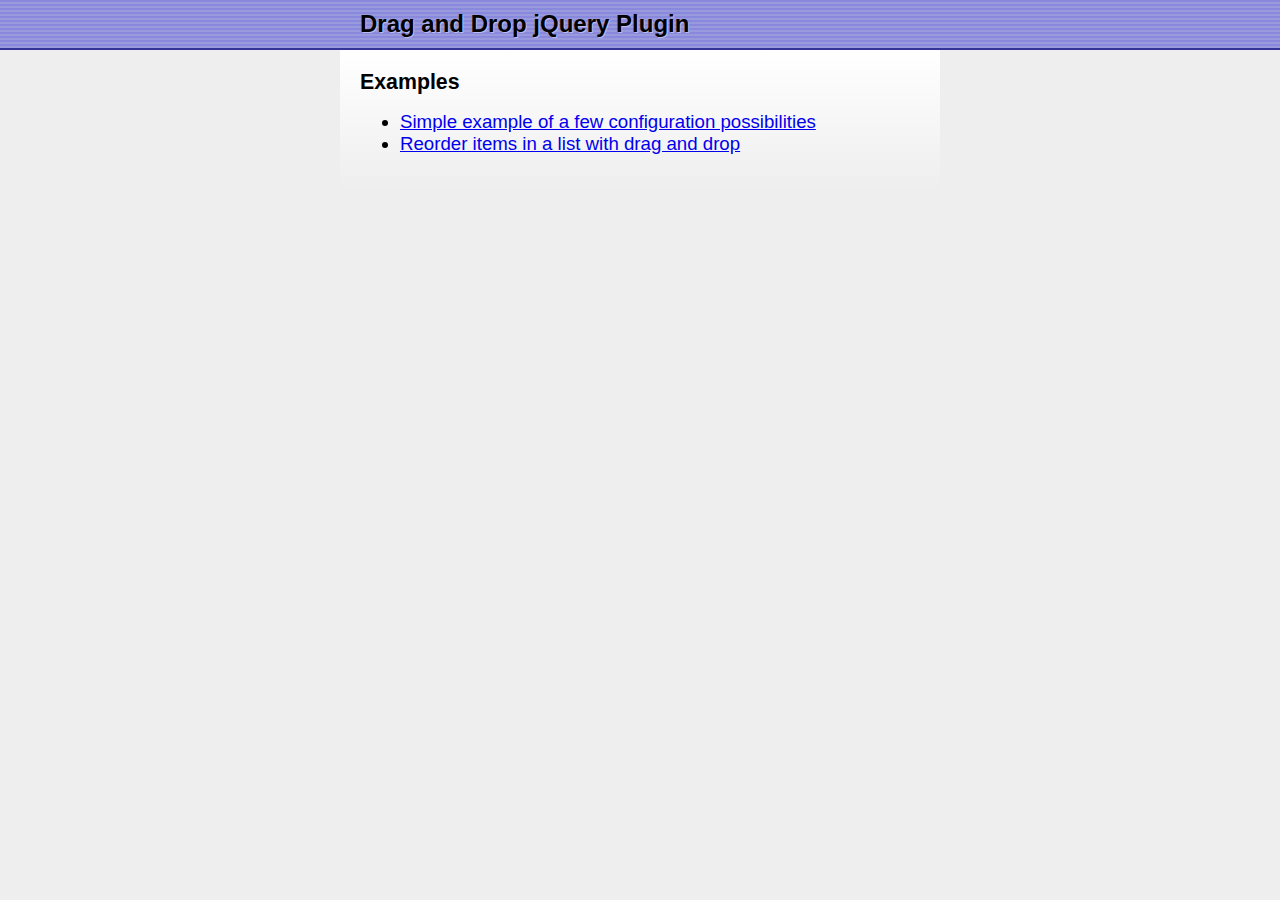
==== index.html @ fcaf4843 "init" ====
<!DOCTYPE html>
<html>
    <head>
        <meta name="viewport" content="width=600,user-scalable=yes" />
        <title>Drag and Drop jQuery Plugin</title>
        <link rel="stylesheet" type="text/css" href="example/style.css" />
        <script src="./js/jquery-2.1.3.min.js"></script>
    </head>
    <body>
        <div class="header">
            <h1>Drag and Drop jQuery Plugin</h1>
        </div>
        <div class="content">
            <h2>Examples</h2>
            <ul>
                <li><a href="example/simple.html">Simple example of a few configuration possibilities</a></li>
                <li><a href="example/reorder.html">Reorder items in a list with drag and drop</a></li>
            </ul>
        </div>
    </body>
</html>
---- example/style.css ----
body {
    margin: 0px;
    font-family: Calibri, "Lucida Grande", sans-serif;
    background-color: #eee;
}
div.header {
    background-color: #aaf;
    background-image: -moz-linear-gradient(top, #88d 0%, #88d 50%, #99d 50%, #99d 100%);
    background-image: -o-linear-gradient(top, #88d 0%, #88d 50%, #99d 50%, #99d 100%);
    background-image: -webkit-gradient(linear, left top, left bottom, color-stop(0, #88d), color-stop(0.5, #88d), color-stop(0.5, #99d), color-stop(1, #99d));
    background-size: 4px 4px;
    border-bottom: 2px solid #339;
}
h1 {
    margin: 0px auto;
    max-width: 570px;
    padding: 10px 10px 10px 20px;
    text-shadow: 1px 1px 0px #bbe;
    font-size: 18pt;
}
div.content {
    max-width: 560px;
    padding: 20px;
    margin: auto;
    background-image: -moz-linear-gradient(-90deg, #fff 0%, #eee 100%);
    background-image: -o-linear-gradient(-90deg, #fff 0%, #eee 100%);
    background-image: -webkit-gradient(linear, left top, left bottom, color-stop(0, #fff), color-stop(1, #eee));
}
h2 {
    margin: 0px 0px 15px 0px;
    font-size: 16pt;
}
li {
    font-size: 14pt;
}
p {
    margin: 0px 0px 20px 0px;
    font-size: 14pt;
}
.source {
    width: 360px;
    height: 60px;
    margin: auto;
}
.boxes div {
    float: left;
    width: 60px;
    height: 50px;
    background-color: #bbe;
    background-image: -moz-linear-gradient(-45deg, #eef, #88d);
    background-image: -o-linear-gradient(-45deg, #eef, #88d);
    background-image: -webkit-gradient(linear, left top, right bottom, color-stop(0, #eef), color-stop(1, #88d));
    font-size: 24pt;
    font-weight: bold;
    text-align: center;
    padding-top: 10px;
    -moz-user-select: none;
    -webkit-user-select: none;
}
.source div {
    cursor: pointer;
}
div.whileDragging {
    background-image: none;
    background-color: black;
    color: white;
}
div.not {
    background-image: none;
    background-color: #eef;
    cursor: inherit;
}
div.pendingDrop {
    opacity: 0.5;
}
.drop {
    width: 360px;
    height: 120px;
    overflow: auto;
    margin: auto;
    margin-top: 25px;
    margin-bottom: 25px;
    background-color: #888;
    border: solid 1px #333;
    box-shadow: 2px 2px 2px #666;
    -webkit-box-shadow: 2px 2px 2px #666;
    text-align: center;
    font-size: 24pt;
    font-weight: bold;
}
.highlight {
    background-color: #dd8;
}
ul#list {
    padding: 0px;
}
ul#list li {
    list-style-type: none;
    padding: 10px;
    background-color: #aaf;
    background-image: -moz-linear-gradient(-90deg, #eef, #88d);
    background-image: -o-linear-gradient(-90deg, #eef, #88d);
    background-image: -webkit-gradient(linear, left top, left bottom, color-stop(0, #eef), color-stop(1, #88d));
    border-bottom: 1px solid #88d;
    font-weight: bold;
    cursor: pointer;
}
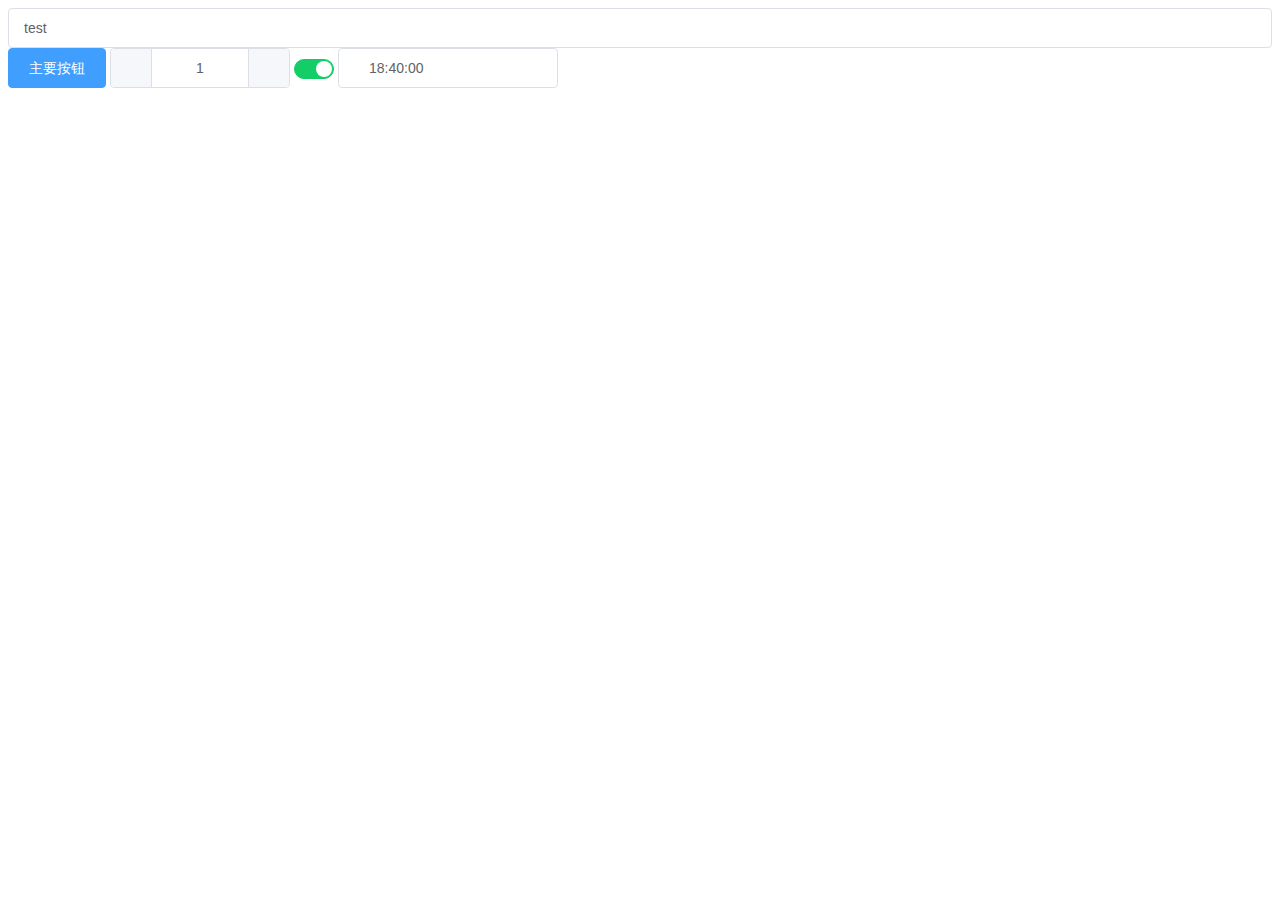
==== commit 745859e9: "init" ====
--- a/index.html
+++ b/index.html
@@ -1,22 +1,45 @@
 <!DOCTYPE html>
 <html>
-    <head>
-        <meta name="viewport" content="width=600,user-scalable=yes" />
-        <title>Drag and Drop jQuery Plugin</title>
-        <link rel="stylesheet" type="text/css" href="example/style.css" />
-        <script src="./js/jquery-2.1.3.min.js"></script>
-    </head>
-    <body>
-        <div class="header">
-            <h1>Drag and Drop jQuery Plugin</h1>
-        </div>
-        <div class="content">
-            <h2>Examples</h2>
-            <ul>
-                <li><a href="example/simple.html">Simple example of a few configuration possibilities</a></li>
-                <li><a href="example/reorder.html">Reorder items in a list with drag and drop</a></li>
-            </ul>
-        </div>
-    </body>
-</html>
+<head>
+    <meta charset="utf-8"/>
+    <meta http-equiv="X-UA-Compatible" content="IE=edge"/>
+    <title>element-ui</title>
+    <link href="element-ui.css" rel="stylesheet" type="text/css"/>
+</head>
+<body>
 
+
+<div id="app">
+    <el-input v-model="input" placeholder="请输入内容"></el-input>
+    <el-button type="primary" @click="alert(1)">主要按钮</el-button>
+    <el-input-number v-model="num1"  :min="1" :max="10" label="描述文字"></el-input-number>
+
+    <el-switch
+            v-model="value2"
+            active-color="#13ce66"
+            inactive-color="#ff4949">
+    </el-switch>
+
+    <el-time-picker v-model="value3" :picker-options="{
+      selectableRange: '18:30:00 - 20:30:00'
+    }"
+            placeholder="任意时间点">
+    </el-time-picker></div>
+
+
+<script src="./js/vue.min.js"></script>
+<script src="./js/element-ui.min.js"></script>
+
+<script type="text/javascript">
+    new Vue({
+        el: '#app',
+        data: function() {
+            return { input: "test",num1:1 ,value2:true,
+                value3: new Date(2016, 9, 10, 18, 40)
+            }
+        }
+    })
+</script>
+
+</body>
+</html>--- a/element-ui.css
+++ b/element-ui.css
@@ -0,0 +1 @@
+@charset "UTF-8";.el-input__suffix,.el-tree.is-dragging .el-tree-node__content *{pointer-events:none}.el-pagination--small .arrow.disabled,.el-table .hidden-columns,.el-table td.is-hidden>*,.el-table th.is-hidden>*,.el-table--hidden{visibility:hidden}.el-dropdown .el-dropdown-selfdefine:focus:active,.el-dropdown .el-dropdown-selfdefine:focus:not(.focusing),.el-message__closeBtn:focus,.el-message__content:focus,.el-popover:focus,.el-popover:focus:active,.el-popover__reference:focus:hover,.el-popover__reference:focus:not(.focusing),.el-rate:active,.el-rate:focus,.el-tooltip:focus:hover,.el-tooltip:focus:not(.focusing),.el-upload-list__item.is-success:active,.el-upload-list__item.is-success:not(.focusing):focus{outline-width:0}@font-face{font-family:element-icons;src:url(fonts/element-icons.woff) format("woff"),url(fonts/element-icons.ttf) format("truetype");font-weight:400;font-style:normal}[class*=" el-icon-"],[class^=el-icon-]{font-family:element-icons!important;speak:none;font-style:normal;font-weight:400;font-variant:normal;text-transform:none;line-height:1;vertical-align:baseline;display:inline-block;-webkit-font-smoothing:antialiased;-moz-osx-font-smoothing:grayscale}.el-icon-info:before{content:"\e61a"}.el-icon-error:before{content:"\e62c"}.el-icon-success:before{content:"\e62d"}.el-icon-warning:before{content:"\e62e"}.el-icon-question:before{content:"\e634"}.el-icon-back:before{content:"\e606"}.el-icon-arrow-left:before{content:"\e600"}.el-icon-arrow-down:before{content:"\e603"}.el-icon-arrow-right:before{content:"\e604"}.el-icon-arrow-up:before{content:"\e605"}.el-icon-caret-left:before{content:"\e60a"}.el-icon-caret-bottom:before{content:"\e60b"}.el-icon-caret-top:before{content:"\e60c"}.el-icon-caret-right:before{content:"\e60e"}.el-icon-d-arrow-left:before{content:"\e610"}.el-icon-d-arrow-right:before{content:"\e613"}.el-icon-minus:before{content:"\e621"}.el-icon-plus:before{content:"\e62b"}.el-icon-remove:before{content:"\e635"}.el-icon-circle-plus:before{content:"\e601"}.el-icon-remove-outline:before{content:"\e63c"}.el-icon-circle-plus-outline:before{content:"\e602"}.el-icon-close:before{content:"\e60f"}.el-icon-check:before{content:"\e611"}.el-icon-circle-close:before{content:"\e607"}.el-icon-circle-check:before{content:"\e639"}.el-icon-circle-close-outline:before{content:"\e609"}.el-icon-circle-check-outline:before{content:"\e63e"}.el-icon-zoom-out:before{content:"\e645"}.el-icon-zoom-in:before{content:"\e641"}.el-icon-d-caret:before{content:"\e615"}.el-icon-sort:before{content:"\e640"}.el-icon-sort-down:before{content:"\e630"}.el-icon-sort-up:before{content:"\e631"}.el-icon-tickets:before{content:"\e63f"}.el-icon-document:before{content:"\e614"}.el-icon-goods:before{content:"\e618"}.el-icon-sold-out:before{content:"\e63b"}.el-icon-news:before{content:"\e625"}.el-icon-message:before{content:"\e61b"}.el-icon-date:before{content:"\e608"}.el-icon-printer:before{content:"\e62f"}.el-icon-time:before{content:"\e642"}.el-icon-bell:before{content:"\e622"}.el-icon-mobile-phone:before{content:"\e624"}.el-icon-service:before{content:"\e63a"}.el-icon-view:before{content:"\e643"}.el-icon-menu:before{content:"\e620"}.el-icon-more:before{content:"\e646"}.el-icon-more-outline:before{content:"\e626"}.el-icon-star-on:before{content:"\e637"}.el-icon-star-off:before{content:"\e63d"}.el-icon-location:before{content:"\e61d"}.el-icon-location-outline:before{content:"\e61f"}.el-icon-phone:before{content:"\e627"}.el-icon-phone-outline:before{content:"\e628"}.el-icon-picture:before{content:"\e629"}.el-icon-picture-outline:before{content:"\e62a"}.el-icon-delete:before{content:"\e612"}.el-icon-search:before{content:"\e619"}.el-icon-edit:before{content:"\e61c"}.el-icon-edit-outline:before{content:"\e616"}.el-icon-rank:before{content:"\e632"}.el-icon-refresh:before{content:"\e633"}.el-icon-share:before{content:"\e636"}.el-icon-setting:before{content:"\e638"}.el-icon-upload:before{content:"\e60d"}.el-icon-upload2:before{content:"\e644"}.el-icon-download:before{content:"\e617"}.el-icon-loading:before{content:"\e61e"}.el-icon-loading{-webkit-animation:rotating 2s linear infinite;animation:rotating 2s linear infinite}.el-icon--right{margin-left:5px}.el-icon--left{margin-right:5px}@-webkit-keyframes rotating{0%{-webkit-transform:rotateZ(0);transform:rotateZ(0)}100%{-webkit-transform:rotateZ(360deg);transform:rotateZ(360deg)}}@keyframes rotating{0%{-webkit-transform:rotateZ(0);transform:rotateZ(0)}100%{-webkit-transform:rotateZ(360deg);transform:rotateZ(360deg)}}.el-pagination{white-space:nowrap;padding:2px 5px;color:#303133;font-weight:700}.el-pagination::after,.el-pagination::before{display:table;content:""}.el-pagination::after{clear:both}.el-pagination button,.el-pagination span:not([class*=suffix]){display:inline-block;font-size:13px;min-width:35.5px;height:28px;line-height:28px;vertical-align:top;-webkit-box-sizing:border-box;box-sizing:border-box}.el-pagination .el-input__inner{text-align:center;-moz-appearance:textfield;line-height:normal}.el-pagination .el-input__suffix{right:0;-webkit-transform:scale(.8);transform:scale(.8)}.el-pagination .el-select .el-input{width:100px;margin:0 5px}.el-pagination .el-select .el-input .el-input__inner{padding-right:25px;border-radius:3px}.el-pagination button{border:none;padding:0 6px;background:0 0}.el-pagination button:focus{outline:0}.el-pagination button:hover{color:#409EFF}.el-pagination button:disabled{color:#c0c4cc;background-color:#fff;cursor:not-allowed}.el-pagination .btn-next,.el-pagination .btn-prev{background:center center no-repeat #fff;background-size:16px;cursor:pointer;margin:0;color:#303133}.el-pagination .btn-next .el-icon,.el-pagination .btn-prev .el-icon{display:block;font-size:12px;font-weight:700}.el-pagination .btn-prev{padding-right:12px}.el-pagination .btn-next{padding-left:12px}.el-pagination .el-pager li.disabled{color:#c0c4cc;cursor:not-allowed}.el-pager li,.el-pager li.btn-quicknext:hover,.el-pager li.btn-quickprev:hover{cursor:pointer}.el-pagination--small .btn-next,.el-pagination--small .btn-prev,.el-pagination--small .el-pager li,.el-pagination--small .el-pager li.btn-quicknext,.el-pagination--small .el-pager li.btn-quickprev,.el-pagination--small .el-pager li:last-child{border-color:transparent;font-size:12px;line-height:22px;height:22px;min-width:22px}.el-pagination--small .more::before,.el-pagination--small li.more::before{line-height:24px}.el-pagination--small button,.el-pagination--small span:not([class*=suffix]){height:22px;line-height:22px}.el-pagination--small .el-pagination__editor,.el-pagination--small .el-pagination__editor.el-input .el-input__inner{height:22px}.el-pagination__sizes{margin:0 10px 0 0;font-weight:400;color:#606266}.el-pagination__sizes .el-input .el-input__inner{font-size:13px;padding-left:8px}.el-pagination__sizes .el-input .el-input__inner:hover{border-color:#409EFF}.el-pagination__total{margin-right:10px;font-weight:400;color:#606266}.el-pagination__jump{margin-left:24px;font-weight:400;color:#606266}.el-pagination__jump .el-input__inner{padding:0 3px}.el-pagination__rightwrapper{float:right}.el-pagination__editor{line-height:18px;padding:0 2px;height:28px;text-align:center;margin:0 2px;-webkit-box-sizing:border-box;box-sizing:border-box;border-radius:3px}.el-pager,.el-pagination.is-background .btn-next,.el-pagination.is-background .btn-prev{padding:0}.el-pagination__editor.el-input{width:50px}.el-pagination__editor.el-input .el-input__inner{height:28px}.el-pagination__editor .el-input__inner::-webkit-inner-spin-button,.el-pagination__editor .el-input__inner::-webkit-outer-spin-button{-webkit-appearance:none;margin:0}.el-pagination.is-background .btn-next,.el-pagination.is-background .btn-prev,.el-pagination.is-background .el-pager li{margin:0 5px;background-color:#f4f4f5;color:#606266;min-width:30px;border-radius:2px}.el-pagination.is-background .btn-next.disabled,.el-pagination.is-background .btn-next:disabled,.el-pagination.is-background .btn-prev.disabled,.el-pagination.is-background .btn-prev:disabled,.el-pagination.is-background .el-pager li.disabled{color:#c0c4cc}.el-pagination.is-background .el-pager li:not(.disabled):hover{color:#409EFF}.el-pagination.is-background .el-pager li:not(.disabled).active{background-color:#409EFF;color:#fff}.el-dialog,.el-pager li{background:#fff;-webkit-box-sizing:border-box}.el-pagination.is-background.el-pagination--small .btn-next,.el-pagination.is-background.el-pagination--small .btn-prev,.el-pagination.is-background.el-pagination--small .el-pager li{margin:0 3px;min-width:22px}.el-pager,.el-pager li{vertical-align:top;margin:0;display:inline-block}.el-pager{-webkit-user-select:none;-moz-user-select:none;-ms-user-select:none;user-select:none;list-style:none;font-size:0}.el-radio,.el-table th{-webkit-user-select:none}.el-date-table,.el-radio,.el-table th{-moz-user-select:none;-ms-user-select:none}.el-pager .more::before{line-height:30px}.el-pager li{padding:0 4px;font-size:13px;min-width:35.5px;height:28px;line-height:28px;box-sizing:border-box;text-align:center}.el-menu--collapse .el-menu .el-submenu,.el-menu--popup{min-width:200px}.el-pager li.btn-quicknext,.el-pager li.btn-quickprev{line-height:28px;color:#303133}.el-pager li.btn-quicknext.disabled,.el-pager li.btn-quickprev.disabled{color:#c0c4cc}.el-pager li.active+li{border-left:0}.el-pager li:hover{color:#409EFF}.el-pager li.active{color:#409EFF;cursor:default}@-webkit-keyframes v-modal-in{0%{opacity:0}}@-webkit-keyframes v-modal-out{100%{opacity:0}}.el-dialog{position:relative;margin:0 auto 50px;border-radius:2px;-webkit-box-shadow:0 1px 3px rgba(0,0,0,.3);box-shadow:0 1px 3px rgba(0,0,0,.3);box-sizing:border-box;width:50%}.el-dialog.is-fullscreen{width:100%;margin-top:0;margin-bottom:0;height:100%;overflow:auto}.el-dialog__wrapper{position:fixed;top:0;right:0;bottom:0;left:0;overflow:auto;margin:0}.el-dialog__header{padding:20px 20px 10px}.el-dialog__headerbtn{position:absolute;top:20px;right:20px;padding:0;background:0 0;border:none;outline:0;cursor:pointer;font-size:16px}.el-dialog__headerbtn .el-dialog__close{color:#909399}.el-dialog__headerbtn:focus .el-dialog__close,.el-dialog__headerbtn:hover .el-dialog__close{color:#409EFF}.el-dialog__title{line-height:24px;font-size:18px;color:#303133}.el-dialog__body{padding:30px 20px;color:#606266;font-size:14px}.el-dialog__footer{padding:10px 20px 20px;text-align:right;-webkit-box-sizing:border-box;box-sizing:border-box}.el-dialog--center{text-align:center}.el-dialog--center .el-dialog__body{text-align:initial;padding:25px 25px 30px}.el-dialog--center .el-dialog__footer{text-align:inherit}.dialog-fade-enter-active{-webkit-animation:dialog-fade-in .3s;animation:dialog-fade-in .3s}.dialog-fade-leave-active{-webkit-animation:dialog-fade-out .3s;animation:dialog-fade-out .3s}@-webkit-keyframes dialog-fade-in{0%{-webkit-transform:translate3d(0,-20px,0);transform:translate3d(0,-20px,0);opacity:0}100%{-webkit-transform:translate3d(0,0,0);transform:translate3d(0,0,0);opacity:1}}@keyframes dialog-fade-in{0%{-webkit-transform:translate3d(0,-20px,0);transform:translate3d(0,-20px,0);opacity:0}100%{-webkit-transform:translate3d(0,0,0);transform:translate3d(0,0,0);opacity:1}}@-webkit-keyframes dialog-fade-out{0%{-webkit-transform:translate3d(0,0,0);transform:translate3d(0,0,0);opacity:1}100%{-webkit-transform:translate3d(0,-20px,0);transform:translate3d(0,-20px,0);opacity:0}}@keyframes dialog-fade-out{0%{-webkit-transform:translate3d(0,0,0);transform:translate3d(0,0,0);opacity:1}100%{-webkit-transform:translate3d(0,-20px,0);transform:translate3d(0,-20px,0);opacity:0}}.el-autocomplete{position:relative;display:inline-block}.el-autocomplete-suggestion{margin:5px 0;-webkit-box-shadow:0 2px 12px 0 rgba(0,0,0,.1);box-shadow:0 2px 12px 0 rgba(0,0,0,.1);border-radius:4px;border:1px solid #e4e7ed;-webkit-box-sizing:border-box;box-sizing:border-box;background-color:#fff}.el-dropdown-menu,.el-menu--collapse .el-submenu .el-menu{z-index:10;-webkit-box-shadow:0 2px 12px 0 rgba(0,0,0,.1)}.el-autocomplete-suggestion__wrap{max-height:280px;padding:10px 0;-webkit-box-sizing:border-box;box-sizing:border-box}.el-autocomplete-suggestion__list{margin:0;padding:0}.el-autocomplete-suggestion li{padding:0 20px;margin:0;line-height:34px;cursor:pointer;color:#606266;font-size:14px;list-style:none;white-space:nowrap;overflow:hidden;text-overflow:ellipsis}.el-autocomplete-suggestion li.highlighted,.el-autocomplete-suggestion li:hover{background-color:#f5f7fa}.el-autocomplete-suggestion li.divider{margin-top:6px;border-top:1px solid #000}.el-autocomplete-suggestion li.divider:last-child{margin-bottom:-6px}.el-autocomplete-suggestion.is-loading li{text-align:center;height:100px;line-height:100px;font-size:20px;color:#999}.el-autocomplete-suggestion.is-loading li::after{display:inline-block;content:"";height:100%;vertical-align:middle}.el-autocomplete-suggestion.is-loading li:hover{background-color:#fff}.el-autocomplete-suggestion.is-loading .el-icon-loading{vertical-align:middle}.el-dropdown{display:inline-block;position:relative;color:#606266;font-size:14px}.el-dropdown .el-button-group{display:block}.el-dropdown .el-button-group .el-button{float:none}.el-dropdown .el-dropdown__caret-button{padding-left:5px;padding-right:5px;position:relative;border-left:none}.el-dropdown .el-dropdown__caret-button::before{content:'';position:absolute;display:block;width:1px;top:5px;bottom:5px;left:0;background:rgba(255,255,255,.5)}.el-dropdown .el-dropdown__caret-button:hover::before{top:0;bottom:0}.el-dropdown .el-dropdown__caret-button .el-dropdown__icon{padding-left:0}.el-dropdown__icon{font-size:12px;margin:0 3px}.el-dropdown-menu{position:absolute;top:0;left:0;padding:10px 0;margin:5px 0;background-color:#fff;border:1px solid #ebeef5;border-radius:4px;box-shadow:0 2px 12px 0 rgba(0,0,0,.1)}.el-dropdown-menu__item{list-style:none;line-height:36px;padding:0 20px;margin:0;font-size:14px;color:#606266;cursor:pointer;outline:0}.el-dropdown-menu__item:focus,.el-dropdown-menu__item:not(.is-disabled):hover{background-color:#ecf5ff;color:#66b1ff}.el-dropdown-menu__item--divided:before,.el-menu,.el-menu--horizontal>.el-menu-item:not(.is-disabled):focus,.el-menu--horizontal>.el-menu-item:not(.is-disabled):hover,.el-menu--horizontal>.el-submenu .el-submenu__title:hover{background-color:#fff}.el-dropdown-menu__item--divided{position:relative;margin-top:6px;border-top:1px solid #ebeef5}.el-dropdown-menu__item--divided:before{content:'';height:6px;display:block;margin:0 -20px}.el-menu::after,.el-menu::before,.el-radio__inner::after,.el-switch__core:after{content:""}.el-dropdown-menu__item.is-disabled{cursor:default;color:#bbb;pointer-events:none}.el-dropdown-menu--medium{padding:6px 0}.el-dropdown-menu--medium .el-dropdown-menu__item{line-height:30px;padding:0 17px;font-size:14px}.el-dropdown-menu--medium .el-dropdown-menu__item.el-dropdown-menu__item--divided{margin-top:6px}.el-dropdown-menu--medium .el-dropdown-menu__item.el-dropdown-menu__item--divided:before{height:6px;margin:0 -17px}.el-dropdown-menu--small{padding:6px 0}.el-dropdown-menu--small .el-dropdown-menu__item{line-height:27px;padding:0 15px;font-size:13px}.el-dropdown-menu--small .el-dropdown-menu__item.el-dropdown-menu__item--divided{margin-top:4px}.el-dropdown-menu--small .el-dropdown-menu__item.el-dropdown-menu__item--divided:before{height:4px;margin:0 -15px}.el-dropdown-menu--mini{padding:3px 0}.el-dropdown-menu--mini .el-dropdown-menu__item{line-height:24px;padding:0 10px;font-size:12px}.el-dropdown-menu--mini .el-dropdown-menu__item.el-dropdown-menu__item--divided{margin-top:3px}.el-dropdown-menu--mini .el-dropdown-menu__item.el-dropdown-menu__item--divided:before{height:3px;margin:0 -10px}.el-menu{border-right:solid 1px #e6e6e6;list-style:none;position:relative;margin:0;padding-left:0}.el-menu::after,.el-menu::before{display:table}.el-menu::after{clear:both}.el-menu.el-menu--horizontal{border-bottom:solid 1px #e6e6e6}.el-menu--horizontal{border-right:none}.el-menu--horizontal>.el-menu-item{float:left;height:60px;line-height:60px;margin:0;border-bottom:2px solid transparent;color:#909399}.el-menu--horizontal>.el-menu-item a,.el-menu--horizontal>.el-menu-item a:hover{color:inherit}.el-menu--horizontal>.el-submenu{float:left}.el-menu--horizontal>.el-submenu:focus,.el-menu--horizontal>.el-submenu:hover{outline:0}.el-menu--horizontal>.el-submenu:focus .el-submenu__title,.el-menu--horizontal>.el-submenu:hover .el-submenu__title{color:#303133}.el-menu--horizontal>.el-submenu.is-active .el-submenu__title{border-bottom:2px solid #409EFF;color:#303133}.el-menu--horizontal>.el-submenu .el-submenu__title{height:60px;line-height:60px;border-bottom:2px solid transparent;color:#909399}.el-menu--horizontal>.el-submenu .el-submenu__icon-arrow{position:static;vertical-align:middle;margin-left:8px;margin-top:-3px}.el-menu--horizontal .el-menu .el-menu-item,.el-menu--horizontal .el-menu .el-submenu__title{background-color:#fff;float:none;height:36px;line-height:36px;padding:0 10px;color:#909399}.el-menu--horizontal .el-menu .el-menu-item.is-active,.el-menu--horizontal .el-menu .el-submenu.is-active>.el-submenu__title{color:#303133}.el-menu--horizontal .el-menu-item:not(.is-disabled):focus,.el-menu--horizontal .el-menu-item:not(.is-disabled):hover{outline:0;color:#303133}.el-menu--horizontal>.el-menu-item.is-active{border-bottom:2px solid #409EFF;color:#303133}.el-menu--collapse{width:64px}.el-menu--collapse>.el-menu-item [class^=el-icon-],.el-menu--collapse>.el-submenu>.el-submenu__title [class^=el-icon-]{margin:0;vertical-align:middle;width:24px;text-align:center}.el-menu--collapse>.el-menu-item .el-submenu__icon-arrow,.el-menu--collapse>.el-submenu>.el-submenu__title .el-submenu__icon-arrow{display:none}.el-menu--collapse>.el-menu-item span,.el-menu--collapse>.el-submenu>.el-submenu__title span{height:0;width:0;overflow:hidden;visibility:hidden;display:inline-block}.el-menu--collapse>.el-menu-item.is-active i{color:inherit}.el-menu--collapse .el-submenu{position:relative}.el-menu--collapse .el-submenu .el-menu{position:absolute;margin-left:5px;top:0;left:100%;border:1px solid #e4e7ed;border-radius:2px;box-shadow:0 2px 12px 0 rgba(0,0,0,.1)}.el-menu-item,.el-submenu__title{height:56px;line-height:56px;position:relative;-webkit-box-sizing:border-box;white-space:nowrap;list-style:none}.el-menu--collapse .el-submenu.is-opened>.el-submenu__title .el-submenu__icon-arrow{-webkit-transform:none;transform:none}.el-menu--popup{z-index:100;border:none;padding:5px 0;border-radius:2px;-webkit-box-shadow:0 2px 12px 0 rgba(0,0,0,.1);box-shadow:0 2px 12px 0 rgba(0,0,0,.1)}.el-menu--popup-bottom-start{margin-top:5px}.el-menu--popup-right-start{margin-left:5px;margin-right:5px}.el-menu-item{font-size:14px;color:#303133;padding:0 20px;cursor:pointer;-webkit-transition:border-color .3s,background-color .3s,color .3s;transition:border-color .3s,background-color .3s,color .3s;box-sizing:border-box}.el-menu-item *{vertical-align:middle}.el-menu-item i{color:#909399}.el-menu-item:focus,.el-menu-item:hover{outline:0;background-color:#ecf5ff}.el-menu-item.is-disabled{opacity:.25;cursor:not-allowed;background:0 0!important}.el-menu-item [class^=el-icon-]{margin-right:5px;width:24px;text-align:center;font-size:18px;vertical-align:middle}.el-menu-item.is-active{color:#409EFF}.el-menu-item.is-active i{color:inherit}.el-submenu{list-style:none;margin:0;padding-left:0}.el-submenu__title{font-size:14px;color:#303133;padding:0 20px;cursor:pointer;-webkit-transition:border-color .3s,background-color .3s,color .3s;transition:border-color .3s,background-color .3s,color .3s;box-sizing:border-box}.el-submenu__title *{vertical-align:middle}.el-submenu__title i{color:#909399}.el-submenu__title:focus,.el-submenu__title:hover{outline:0;background-color:#ecf5ff}.el-submenu__title.is-disabled{opacity:.25;cursor:not-allowed;background:0 0!important}.el-submenu__title:hover{background-color:#ecf5ff}.el-submenu .el-menu{border:none}.el-submenu .el-menu-item{height:50px;line-height:50px;padding:0 45px;min-width:200px}.el-submenu__icon-arrow{position:absolute;top:50%;right:20px;margin-top:-7px;-webkit-transition:-webkit-transform .3s;transition:-webkit-transform .3s;transition:transform .3s;transition:transform .3s,-webkit-transform .3s;font-size:12px}.el-radio,.el-radio__inner,.el-radio__input{position:relative;display:inline-block}.el-submenu.is-active .el-submenu__title{border-bottom-color:#409EFF}.el-submenu.is-opened>.el-submenu__title .el-submenu__icon-arrow{-webkit-transform:rotateZ(180deg);transform:rotateZ(180deg)}.el-submenu.is-disabled .el-menu-item,.el-submenu.is-disabled .el-submenu__title{opacity:.25;cursor:not-allowed;background:0 0!important}.el-submenu [class^=el-icon-]{vertical-align:middle;margin-right:5px;width:24px;text-align:center;font-size:18px}.el-menu-item-group>ul{padding:0}.el-menu-item-group__title{padding:7px 0 7px 20px;line-height:normal;font-size:12px;color:#909399}.el-radio,.el-radio--medium.is-bordered .el-radio__label{font-size:14px}.horizontal-collapse-transition .el-submenu__title .el-submenu__icon-arrow{-webkit-transition:.2s;transition:.2s;opacity:0}.el-radio{color:#606266;font-weight:500;line-height:1;cursor:pointer;white-space:nowrap;outline:0;margin-right:30px}.el-radio.is-bordered{padding:12px 20px 0 10px;border-radius:4px;border:1px solid #dcdfe6;-webkit-box-sizing:border-box;box-sizing:border-box;height:40px}.el-radio.is-bordered.is-checked{border-color:#409EFF}.el-radio.is-bordered.is-disabled{cursor:not-allowed;border-color:#ebeef5}.el-radio__input.is-disabled .el-radio__inner,.el-radio__input.is-disabled.is-checked .el-radio__inner{background-color:#f5f7fa;border-color:#e4e7ed}.el-radio.is-bordered+.el-radio.is-bordered{margin-left:10px}.el-radio--medium.is-bordered{padding:10px 20px 0 10px;border-radius:4px;height:36px}.el-radio--mini.is-bordered .el-radio__label,.el-radio--small.is-bordered .el-radio__label{font-size:12px}.el-radio--medium.is-bordered .el-radio__inner{height:14px;width:14px}.el-radio--small.is-bordered{padding:8px 15px 0 10px;border-radius:3px;height:32px}.el-radio--small.is-bordered .el-radio__inner{height:12px;width:12px}.el-radio--mini.is-bordered{padding:6px 15px 0 10px;border-radius:3px;height:28px}.el-radio--mini.is-bordered .el-radio__inner{height:12px;width:12px}.el-radio:last-child{margin-right:0}.el-radio__input{white-space:nowrap;cursor:pointer;outline:0;line-height:1;vertical-align:middle}.el-radio__input.is-disabled .el-radio__inner{cursor:not-allowed}.el-radio__input.is-disabled .el-radio__inner::after{cursor:not-allowed;background-color:#f5f7fa}.el-radio__input.is-disabled .el-radio__inner+.el-radio__label{cursor:not-allowed}.el-radio__input.is-disabled.is-checked .el-radio__inner::after{background-color:#c0c4cc}.el-radio__input.is-disabled+span.el-radio__label{color:#c0c4cc;cursor:not-allowed}.el-radio__input.is-checked .el-radio__inner{border-color:#409EFF;background:#409EFF}.el-radio__input.is-checked .el-radio__inner::after{-webkit-transform:translate(-50%,-50%) scale(1);transform:translate(-50%,-50%) scale(1)}.el-radio__input.is-checked+.el-radio__label{color:#409EFF}.el-radio__input.is-focus .el-radio__inner{border-color:#409EFF}.el-radio__inner{border:1px solid #dcdfe6;border-radius:100%;width:14px;height:14px;background-color:#fff;cursor:pointer;-webkit-box-sizing:border-box;box-sizing:border-box}.el-radio-button__inner,.el-switch__core{-webkit-box-sizing:border-box;vertical-align:middle}.el-radio__inner:hover{border-color:#409EFF}.el-radio__inner::after{width:4px;height:4px;border-radius:100%;background-color:#fff;position:absolute;left:50%;top:50%;-webkit-transform:translate(-50%,-50%) scale(0);transform:translate(-50%,-50%) scale(0);-webkit-transition:-webkit-transform .15s ease-in;transition:-webkit-transform .15s ease-in;transition:transform .15s ease-in;transition:transform .15s ease-in,-webkit-transform .15s ease-in}.el-radio__original{opacity:0;outline:0;position:absolute;z-index:-1;top:0;left:0;right:0;bottom:0;margin:0}.el-radio-button,.el-radio-button__inner{display:inline-block;position:relative;outline:0}.el-radio:focus:not(.is-focus):not(:active):not(.is-disabled) .el-radio__inner{-webkit-box-shadow:0 0 2px 2px #409EFF;box-shadow:0 0 2px 2px #409EFF}.el-radio__label{font-size:14px;padding-left:10px}.el-radio-group{display:inline-block;line-height:1;vertical-align:middle;font-size:0}.el-radio-button__inner{line-height:1;white-space:nowrap;background:#fff;border:1px solid #dcdfe6;font-weight:500;border-left:0;color:#606266;-webkit-appearance:none;text-align:center;box-sizing:border-box;margin:0;cursor:pointer;-webkit-transition:all .3s cubic-bezier(.645,.045,.355,1);transition:all .3s cubic-bezier(.645,.045,.355,1);padding:12px 20px;font-size:14px;border-radius:0}.el-radio-button__inner.is-round{padding:12px 20px}.el-radio-button__inner:hover{color:#409EFF}.el-radio-button__inner [class*=el-icon-]{line-height:.9}.el-radio-button__inner [class*=el-icon-]+span{margin-left:5px}.el-radio-button:first-child .el-radio-button__inner{border-left:1px solid #dcdfe6;border-radius:4px 0 0 4px;-webkit-box-shadow:none!important;box-shadow:none!important}.el-radio-button__orig-radio{opacity:0;outline:0;position:absolute;z-index:-1}.el-radio-button__orig-radio:checked+.el-radio-button__inner{color:#fff;background-color:#409EFF;border-color:#409EFF;-webkit-box-shadow:-1px 0 0 0 #409EFF;box-shadow:-1px 0 0 0 #409EFF}.el-radio-button__orig-radio:disabled+.el-radio-button__inner{color:#c0c4cc;cursor:not-allowed;background-image:none;background-color:#fff;border-color:#ebeef5;-webkit-box-shadow:none;box-shadow:none}.el-radio-button__orig-radio:disabled:checked+.el-radio-button__inner{background-color:#f2f6fc}.el-radio-button:last-child .el-radio-button__inner{border-radius:0 4px 4px 0}.el-popover,.el-radio-button:first-child:last-child .el-radio-button__inner{border-radius:4px}.el-radio-button--medium .el-radio-button__inner{padding:10px 20px;font-size:14px;border-radius:0}.el-radio-button--medium .el-radio-button__inner.is-round{padding:10px 20px}.el-radio-button--small .el-radio-button__inner{padding:9px 15px;font-size:12px;border-radius:0}.el-radio-button--small .el-radio-button__inner.is-round{padding:9px 15px}.el-radio-button--mini .el-radio-button__inner{padding:7px 15px;font-size:12px;border-radius:0}.el-radio-button--mini .el-radio-button__inner.is-round{padding:7px 15px}.el-radio-button:focus:not(.is-focus):not(:active):not(.is-disabled){-webkit-box-shadow:0 0 2px 2px #409EFF;box-shadow:0 0 2px 2px #409EFF}.el-switch{display:-webkit-inline-box;display:-ms-inline-flexbox;display:inline-flex;-webkit-box-align:center;-ms-flex-align:center;align-items:center;position:relative;font-size:14px;line-height:20px;height:20px;vertical-align:middle}.el-switch__core,.el-switch__label{display:inline-block;cursor:pointer}.el-switch.is-disabled .el-switch__core,.el-switch.is-disabled .el-switch__label{cursor:not-allowed}.el-switch__label{-webkit-transition:.2s;transition:.2s;height:20px;font-size:14px;font-weight:500;vertical-align:middle;color:#303133}.el-switch__label.is-active{color:#409EFF}.el-switch__label--left{margin-right:10px}.el-switch__label--right{margin-left:10px}.el-switch__label *{line-height:1;font-size:14px;display:inline-block}.el-switch__input{position:absolute;width:0;height:0;opacity:0;margin:0}.el-switch__core{margin:0;position:relative;width:40px;height:20px;border:1px solid #dcdfe6;outline:0;border-radius:10px;box-sizing:border-box;background:#dcdfe6;-webkit-transition:border-color .3s,background-color .3s;transition:border-color .3s,background-color .3s}.el-switch__core:after{position:absolute;top:1px;left:1px;border-radius:100%;-webkit-transition:all .3s;transition:all .3s;width:16px;height:16px;background-color:#fff}.el-switch.is-checked .el-switch__core{border-color:#409EFF;background-color:#409EFF}.el-switch.is-checked .el-switch__core::after{left:100%;margin-left:-17px}.el-switch.is-disabled{opacity:.6}.el-switch--wide .el-switch__label.el-switch__label--left span{left:10px}.el-switch--wide .el-switch__label.el-switch__label--right span{right:10px}.el-switch .label-fade-enter,.el-switch .label-fade-leave-active{opacity:0}.el-select-dropdown{position:absolute;z-index:1001;border:1px solid #e4e7ed;border-radius:4px;background-color:#fff;-webkit-box-shadow:0 2px 12px 0 rgba(0,0,0,.1);box-shadow:0 2px 12px 0 rgba(0,0,0,.1);-webkit-box-sizing:border-box;box-sizing:border-box;margin:5px 0}.el-select-dropdown.is-multiple .el-select-dropdown__item.selected{color:#409EFF;background-color:#fff}.el-select-dropdown.is-multiple .el-select-dropdown__item.selected.hover{background-color:#f5f7fa}.el-select-dropdown.is-multiple .el-select-dropdown__item.selected::after{position:absolute;right:20px;font-family:element-icons;content:"\E611";font-size:12px;font-weight:700;-webkit-font-smoothing:antialiased;-moz-osx-font-smoothing:grayscale}.el-select-dropdown .el-scrollbar.is-empty .el-select-dropdown__list{padding:0}.el-select-dropdown__empty{padding:10px 0;margin:0;text-align:center;color:#999;font-size:14px}.el-select-dropdown__wrap{max-height:274px}.el-select-dropdown__list{list-style:none;padding:6px 0;margin:0;-webkit-box-sizing:border-box;box-sizing:border-box}.el-select-dropdown__item{font-size:14px;padding:0 20px;position:relative;white-space:nowrap;overflow:hidden;text-overflow:ellipsis;color:#606266;height:34px;line-height:34px;-webkit-box-sizing:border-box;box-sizing:border-box;cursor:pointer}.el-select-dropdown__item.is-disabled{color:#c0c4cc;cursor:not-allowed}.el-select-dropdown__item.is-disabled:hover{background-color:#fff}.el-select-dropdown__item.hover,.el-select-dropdown__item:hover{background-color:#f5f7fa}.el-select-dropdown__item.selected{color:#409EFF;font-weight:700}.el-select-group{margin:0;padding:0}.el-select-group__wrap{position:relative;list-style:none;margin:0;padding:0}.el-select-group__wrap:not(:last-of-type){padding-bottom:24px}.el-select-group__wrap:not(:last-of-type)::after{content:'';position:absolute;display:block;left:20px;right:20px;bottom:12px;height:1px;background:#e4e7ed}.el-select-group__title{padding-left:20px;font-size:12px;color:#909399;line-height:30px}.el-select-group .el-select-dropdown__item{padding-left:20px}.el-select{display:inline-block;position:relative}.el-select .el-select__tags>span{display:contents}.el-select:hover .el-input__inner{border-color:#c0c4cc}.el-select .el-input__inner{cursor:pointer;padding-right:35px}.el-select .el-input__inner:focus{border-color:#409EFF}.el-select .el-input .el-select__caret{color:#c0c4cc;font-size:14px;-webkit-transition:-webkit-transform .3s;transition:-webkit-transform .3s;transition:transform .3s;transition:transform .3s,-webkit-transform .3s;-webkit-transform:rotateZ(180deg);transform:rotateZ(180deg);cursor:pointer}.el-select .el-input .el-select__caret.is-reverse{-webkit-transform:rotateZ(0);transform:rotateZ(0)}.el-select .el-input .el-select__caret.is-show-close{font-size:14px;text-align:center;-webkit-transform:rotateZ(180deg);transform:rotateZ(180deg);border-radius:100%;color:#c0c4cc;-webkit-transition:color .2s cubic-bezier(.645,.045,.355,1);transition:color .2s cubic-bezier(.645,.045,.355,1)}.el-select .el-input .el-select__caret.is-show-close:hover{color:#909399}.el-select .el-input.is-disabled .el-input__inner{cursor:not-allowed}.el-select .el-input.is-disabled .el-input__inner:hover{border-color:#e4e7ed}.el-select .el-input.is-focus .el-input__inner{border-color:#409EFF}.el-select>.el-input{display:block}.el-select__input{border:none;outline:0;padding:0;margin-left:15px;color:#666;font-size:14px;-webkit-appearance:none;-moz-appearance:none;appearance:none;height:28px;background-color:transparent}.el-select__input.is-mini{height:14px}.el-select__close{cursor:pointer;position:absolute;top:8px;z-index:1000;right:25px;color:#c0c4cc;line-height:18px;font-size:14px}.el-select__close:hover{color:#909399}.el-select__tags{position:absolute;line-height:normal;white-space:normal;z-index:1;top:50%;-webkit-transform:translateY(-50%);transform:translateY(-50%);display:-webkit-box;display:-ms-flexbox;display:flex;-webkit-box-align:center;-ms-flex-align:center;align-items:center;-ms-flex-wrap:wrap;flex-wrap:wrap}.el-select .el-tag__close{margin-top:-2px}.el-select .el-tag{-webkit-box-sizing:border-box;box-sizing:border-box;border-color:transparent;margin:2px 0 2px 6px;background-color:#f0f2f5}.el-select .el-tag__close.el-icon-close{background-color:#c0c4cc;right:-7px;top:0;color:#fff}.el-select .el-tag__close.el-icon-close:hover{background-color:#909399}.el-table,.el-table__expanded-cell{background-color:#fff}.el-select .el-tag__close.el-icon-close::before{display:block;-webkit-transform:translate(0,.5px);transform:translate(0,.5px)}.el-table{position:relative;overflow:hidden;-webkit-box-sizing:border-box;box-sizing:border-box;-webkit-box-flex:1;-ms-flex:1;flex:1;width:100%;max-width:100%;font-size:14px;color:#606266}.el-table--mini,.el-table--small,.el-table__expand-icon{font-size:12px}.el-table__empty-block{min-height:60px;text-align:center;width:100%;height:100%;display:-webkit-box;display:-ms-flexbox;display:flex;-webkit-box-pack:center;-ms-flex-pack:center;justify-content:center;-webkit-box-align:center;-ms-flex-align:center;align-items:center}.el-table__empty-text{line-height:60px;width:50%;color:#909399}.el-table__expand-column .cell{padding:0;text-align:center}.el-table__expand-icon{position:relative;cursor:pointer;color:#666;-webkit-transition:-webkit-transform .2s ease-in-out;transition:-webkit-transform .2s ease-in-out;transition:transform .2s ease-in-out;transition:transform .2s ease-in-out,-webkit-transform .2s ease-in-out;height:20px}.el-table__expand-icon--expanded{-webkit-transform:rotate(90deg);transform:rotate(90deg)}.el-table__expand-icon>.el-icon{position:absolute;left:50%;top:50%;margin-left:-5px;margin-top:-5px}.el-table__expanded-cell[class*=cell]{padding:20px 50px}.el-table__expanded-cell:hover{background-color:transparent!important}.el-table--fit{border-right:0;border-bottom:0}.el-table--fit td.gutter,.el-table--fit th.gutter{border-right-width:1px}.el-table--scrollable-x .el-table__body-wrapper{overflow-x:auto}.el-table--scrollable-y .el-table__body-wrapper{overflow-y:auto}.el-table thead{color:#909399;font-weight:500}.el-table thead.is-group th{background:#f5f7fa}.el-table th,.el-table tr{background-color:#fff}.el-table td,.el-table th{padding:12px 0;min-width:0;-webkit-box-sizing:border-box;box-sizing:border-box;text-overflow:ellipsis;vertical-align:middle;position:relative;text-align:left}.el-table th div,.el-table th>.cell{-webkit-box-sizing:border-box;display:inline-block}.el-table td.is-center,.el-table th.is-center{text-align:center}.el-table td.is-right,.el-table th.is-right{text-align:right}.el-table td.gutter,.el-table th.gutter{width:15px;border-right-width:0;border-bottom-width:0;padding:0}.el-table--medium td,.el-table--medium th{padding:10px 0}.el-table--small td,.el-table--small th{padding:8px 0}.el-table--mini td,.el-table--mini th{padding:6px 0}.el-table .cell,.el-table th div{padding-right:10px;overflow:hidden;text-overflow:ellipsis}.el-table .cell,.el-table th div,.el-table--border td:first-child .cell,.el-table--border th:first-child .cell{padding-left:10px}.el-table tr input[type=checkbox]{margin:0}.el-table td,.el-table th.is-leaf{border-bottom:1px solid #ebeef5}.el-table th.is-sortable{cursor:pointer}.el-table th{white-space:nowrap;overflow:hidden;user-select:none}.el-table th div{line-height:40px;box-sizing:border-box;white-space:nowrap}.el-table th>.cell{position:relative;word-wrap:normal;text-overflow:ellipsis;vertical-align:middle;width:100%;box-sizing:border-box}.el-table th>.cell.highlight{color:#409EFF}.el-table th.required>div::before{display:inline-block;content:"";width:8px;height:8px;border-radius:50%;background:#ff4d51;margin-right:5px;vertical-align:middle}.el-table td div{-webkit-box-sizing:border-box;box-sizing:border-box}.el-table td.gutter{width:0}.el-table .cell{-webkit-box-sizing:border-box;box-sizing:border-box;white-space:normal;word-break:break-all;line-height:23px}.el-table .cell.el-tooltip{white-space:nowrap;min-width:50px}.el-table--border,.el-table--group{border:1px solid #ebeef5}.el-table--border::after,.el-table--group::after,.el-table::before{content:'';position:absolute;background-color:#ebeef5;z-index:1}.el-table--border::after,.el-table--group::after{top:0;right:0;width:1px;height:100%}.el-table::before{left:0;bottom:0;width:100%;height:1px}.el-table--border{border-right:none;border-bottom:none}.el-table--border.el-loading-parent--relative{border-color:transparent}.el-table--border td,.el-table--border th,.el-table__body-wrapper .el-table--border.is-scrolling-left~.el-table__fixed{border-right:1px solid #ebeef5}.el-table--border th.gutter:last-of-type{border-bottom:1px solid #ebeef5;border-bottom-width:1px}.el-table--border th,.el-table__fixed-right-patch{border-bottom:1px solid #ebeef5}.el-table__fixed,.el-table__fixed-right{position:absolute;top:0;left:0;overflow-x:hidden;overflow-y:hidden;-webkit-box-shadow:0 0 10px rgba(0,0,0,.12);box-shadow:0 0 10px rgba(0,0,0,.12)}.el-table__fixed-right::before,.el-table__fixed::before{content:'';position:absolute;left:0;bottom:0;width:100%;height:1px;background-color:#ebeef5;z-index:4}.el-table__fixed-right-patch{position:absolute;top:-1px;right:0;background-color:#fff}.el-table__fixed-right{top:0;left:auto;right:0}.el-table__fixed-right .el-table__fixed-body-wrapper,.el-table__fixed-right .el-table__fixed-footer-wrapper,.el-table__fixed-right .el-table__fixed-header-wrapper{left:auto;right:0}.el-table__fixed-header-wrapper{position:absolute;left:0;top:0;z-index:3}.el-table__fixed-footer-wrapper{position:absolute;left:0;bottom:0;z-index:3}.el-table__fixed-footer-wrapper tbody td{border-top:1px solid #ebeef5;background-color:#f5f7fa;color:#606266}.el-table__fixed-body-wrapper{position:absolute;left:0;top:37px;overflow:hidden;z-index:3}.el-table__body-wrapper,.el-table__footer-wrapper,.el-table__header-wrapper{width:100%}.el-table__footer-wrapper{margin-top:-1px}.el-table__footer-wrapper td{border-top:1px solid #ebeef5}.el-table__body,.el-table__footer,.el-table__header{table-layout:fixed;border-collapse:separate}.el-table__footer-wrapper,.el-table__header-wrapper{overflow:hidden}.el-table__footer-wrapper tbody td,.el-table__header-wrapper tbody td{background-color:#f5f7fa;color:#606266}.el-table__body-wrapper{overflow:hidden;position:relative}.el-table__body-wrapper.is-scrolling-left~.el-table__fixed,.el-table__body-wrapper.is-scrolling-none~.el-table__fixed,.el-table__body-wrapper.is-scrolling-none~.el-table__fixed-right,.el-table__body-wrapper.is-scrolling-right~.el-table__fixed-right{-webkit-box-shadow:none;box-shadow:none}.el-picker-panel,.el-table-filter{-webkit-box-shadow:0 2px 12px 0 rgba(0,0,0,.1)}.el-table__body-wrapper .el-table--border.is-scrolling-right~.el-table__fixed-right{border-left:1px solid #ebeef5}.el-table .caret-wrapper{display:-webkit-inline-box;display:-ms-inline-flexbox;display:inline-flex;-webkit-box-orient:vertical;-webkit-box-direction:normal;-ms-flex-direction:column;flex-direction:column;-webkit-box-align:center;-ms-flex-align:center;align-items:center;height:34px;width:24px;vertical-align:middle;cursor:pointer;overflow:initial;position:relative}.el-table .sort-caret{width:0;height:0;border:5px solid transparent;position:absolute;left:7px}.el-table .sort-caret.ascending{border-bottom-color:#c0c4cc;top:5px}.el-table .sort-caret.descending{border-top-color:#c0c4cc;bottom:7px}.el-table .ascending .sort-caret.ascending{border-bottom-color:#409EFF}.el-table .descending .sort-caret.descending{border-top-color:#409EFF}.el-table .hidden-columns{position:absolute;z-index:-1}.el-table--striped .el-table__body tr.el-table__row--striped td{background:#FAFAFA}.el-table--striped .el-table__body tr.el-table__row--striped.current-row td,.el-table__body tr.current-row>td,.el-table__body tr.hover-row.current-row>td,.el-table__body tr.hover-row.el-table__row--striped.current-row>td,.el-table__body tr.hover-row.el-table__row--striped>td,.el-table__body tr.hover-row>td{background-color:#ecf5ff}.el-table__column-resize-proxy{position:absolute;left:200px;top:0;bottom:0;width:0;border-left:1px solid #ebeef5;z-index:10}.el-table__column-filter-trigger{display:inline-block;line-height:34px;cursor:pointer}.el-table__column-filter-trigger i{color:#909399;font-size:12px;-webkit-transform:scale(.75);transform:scale(.75)}.el-table--enable-row-transition .el-table__body td{-webkit-transition:background-color .25s ease;transition:background-color .25s ease}.el-table--enable-row-hover .el-table__body tr:hover>td{background-color:#f5f7fa}.el-table--fluid-height .el-table__fixed,.el-table--fluid-height .el-table__fixed-right{bottom:0;overflow:hidden}.el-table-column--selection .cell{padding-left:14px;padding-right:14px}.el-table-filter{border:1px solid #ebeef5;border-radius:2px;background-color:#fff;box-shadow:0 2px 12px 0 rgba(0,0,0,.1);-webkit-box-sizing:border-box;box-sizing:border-box;margin:2px 0}.el-table-filter__list{padding:5px 0;margin:0;list-style:none;min-width:100px}.el-table-filter__list-item{line-height:36px;padding:0 10px;cursor:pointer;font-size:14px}.el-table-filter__list-item:hover{background-color:#ecf5ff;color:#66b1ff}.el-table-filter__list-item.is-active{background-color:#409EFF;color:#fff}.el-table-filter__content{min-width:100px}.el-table-filter__bottom{border-top:1px solid #ebeef5;padding:8px}.el-table-filter__bottom button{background:0 0;border:none;color:#606266;cursor:pointer;font-size:13px;padding:0 3px}.el-date-table td.in-range div,.el-date-table td.in-range div:hover,.el-date-table.is-week-mode .el-date-table__row.current div,.el-date-table.is-week-mode .el-date-table__row:hover div{background-color:#f2f6fc}.el-table-filter__bottom button:hover{color:#409EFF}.el-table-filter__bottom button:focus{outline:0}.el-table-filter__bottom button.is-disabled{color:#c0c4cc;cursor:not-allowed}.el-table-filter__wrap{max-height:280px}.el-table-filter__checkbox-group{padding:10px}.el-table-filter__checkbox-group label.el-checkbox{display:block;margin-right:5px;margin-bottom:8px;margin-left:5px}.el-table-filter__checkbox-group .el-checkbox:last-child{margin-bottom:0}.el-date-table{font-size:12px;-webkit-user-select:none;user-select:none}.el-slider__button-wrapper,.el-time-panel{-moz-user-select:none;-ms-user-select:none}.el-date-table.is-week-mode .el-date-table__row:hover td.available:hover{color:#606266}.el-date-table.is-week-mode .el-date-table__row:hover td:first-child div{margin-left:5px;border-top-left-radius:15px;border-bottom-left-radius:15px}.el-date-table.is-week-mode .el-date-table__row:hover td:last-child div{margin-right:5px;border-top-right-radius:15px;border-bottom-right-radius:15px}.el-date-table td{width:32px;height:30px;padding:4px 0;-webkit-box-sizing:border-box;box-sizing:border-box;text-align:center;cursor:pointer;position:relative}.el-date-table td div{height:30px;padding:3px 0;-webkit-box-sizing:border-box;box-sizing:border-box}.el-date-table td span{width:24px;height:24px;display:block;margin:0 auto;line-height:24px;position:absolute;left:50%;-webkit-transform:translateX(-50%);transform:translateX(-50%);border-radius:50%}.el-month-table td .cell,.el-year-table td .cell{width:48px;height:32px;display:block;line-height:32px}.el-date-table td.next-month,.el-date-table td.prev-month{color:#c0c4cc}.el-date-table td.today{position:relative}.el-date-table td.today span{color:#409EFF;font-weight:700}.el-date-table td.today.end-date span,.el-date-table td.today.start-date span{color:#fff}.el-date-table td.available:hover{color:#409EFF}.el-date-table td.current:not(.disabled) span{color:#fff;background-color:#409EFF}.el-date-table td.end-date div,.el-date-table td.start-date div{color:#fff}.el-date-table td.end-date span,.el-date-table td.start-date span{background-color:#409EFF}.el-date-table td.start-date div{margin-left:5px;border-top-left-radius:15px;border-bottom-left-radius:15px}.el-date-table td.end-date div{margin-right:5px;border-top-right-radius:15px;border-bottom-right-radius:15px}.el-date-table td.disabled div{background-color:#f5f7fa;opacity:1;cursor:not-allowed;color:#c0c4cc}.el-date-table td.selected div{margin-left:5px;margin-right:5px;background-color:#f2f6fc;border-radius:15px}.el-date-table td.selected div:hover{background-color:#f2f6fc}.el-date-table td.selected span{background-color:#409EFF;color:#fff;border-radius:15px}.el-date-table td.week{font-size:80%;color:#606266}.el-month-table,.el-year-table{font-size:12px;border-collapse:collapse}.el-date-table th{padding:5px;color:#606266;font-weight:400;border-bottom:solid 1px #ebeef5}.el-month-table{margin:-1px}.el-month-table td{text-align:center;padding:20px 3px;cursor:pointer}.el-month-table td.today .cell{color:#409EFF;font-weight:700}.el-month-table td.disabled .cell{background-color:#f5f7fa;cursor:not-allowed;color:#c0c4cc}.el-month-table td.disabled .cell:hover{color:#c0c4cc}.el-month-table td .cell{color:#606266;margin:0 auto}.el-month-table td .cell:hover,.el-month-table td.current:not(.disabled) .cell{color:#409EFF}.el-year-table{margin:-1px}.el-year-table .el-icon{color:#303133}.el-year-table td{text-align:center;padding:20px 3px;cursor:pointer}.el-year-table td.today .cell{color:#409EFF;font-weight:700}.el-year-table td.disabled .cell{background-color:#f5f7fa;cursor:not-allowed;color:#c0c4cc}.el-year-table td.disabled .cell:hover{color:#c0c4cc}.el-year-table td .cell{color:#606266;margin:0 auto}.el-year-table td .cell:hover,.el-year-table td.current:not(.disabled) .cell{color:#409EFF}.el-date-range-picker{width:646px}.el-date-range-picker.has-sidebar{width:756px}.el-date-range-picker table{table-layout:fixed;width:100%}.el-date-range-picker .el-picker-panel__body{min-width:513px}.el-date-range-picker .el-picker-panel__content{margin:0}.el-date-range-picker__header{position:relative;text-align:center;height:28px}.el-date-range-picker__header [class*=arrow-left]{float:left}.el-date-range-picker__header [class*=arrow-right]{float:right}.el-date-range-picker__header div{font-size:16px;font-weight:500;margin-right:50px}.el-date-range-picker__content{float:left;width:50%;-webkit-box-sizing:border-box;box-sizing:border-box;margin:0;padding:16px}.el-date-range-picker__content.is-left{border-right:1px solid #e4e4e4}.el-date-range-picker__content.is-right .el-date-range-picker__header div{margin-left:50px;margin-right:50px}.el-date-range-picker__editors-wrap{-webkit-box-sizing:border-box;box-sizing:border-box;display:table-cell}.el-date-range-picker__editors-wrap.is-right{text-align:right}.el-date-range-picker__time-header{position:relative;border-bottom:1px solid #e4e4e4;font-size:12px;padding:8px 5px 5px;display:table;width:100%;-webkit-box-sizing:border-box;box-sizing:border-box}.el-date-range-picker__time-header>.el-icon-arrow-right{font-size:20px;vertical-align:middle;display:table-cell;color:#303133}.el-date-range-picker__time-picker-wrap{position:relative;display:table-cell;padding:0 5px}.el-date-range-picker__time-picker-wrap .el-picker-panel{position:absolute;top:13px;right:0;z-index:1;background:#fff}.el-date-picker{width:322px}.el-date-picker.has-sidebar.has-time{width:434px}.el-date-picker.has-sidebar{width:438px}.el-date-picker.has-time .el-picker-panel__body-wrapper{position:relative}.el-date-picker .el-picker-panel__content{width:292px}.el-date-picker table{table-layout:fixed;width:100%}.el-date-picker__editor-wrap{position:relative;display:table-cell;padding:0 5px}.el-date-picker__time-header{position:relative;border-bottom:1px solid #e4e4e4;font-size:12px;padding:8px 5px 5px;display:table;width:100%;-webkit-box-sizing:border-box;box-sizing:border-box}.el-date-picker__header{margin:12px;text-align:center}.el-date-picker__header--bordered{margin-bottom:0;padding-bottom:12px;border-bottom:solid 1px #ebeef5}.el-date-picker__header--bordered+.el-picker-panel__content{margin-top:0}.el-date-picker__header-label{font-size:16px;font-weight:500;padding:0 5px;line-height:22px;text-align:center;cursor:pointer;color:#606266}.el-date-picker__header-label.active,.el-date-picker__header-label:hover{color:#409EFF}.el-date-picker__prev-btn{float:left}.el-date-picker__next-btn{float:right}.el-date-picker__time-wrap{padding:10px;text-align:center}.el-date-picker__time-label{float:left;cursor:pointer;line-height:30px;margin-left:10px}.time-select{margin:5px 0;min-width:0}.time-select .el-picker-panel__content{max-height:200px;margin:0}.time-select-item{padding:8px 10px;font-size:14px;line-height:20px}.time-select-item.selected:not(.disabled){color:#409EFF;font-weight:700}.time-select-item.disabled{color:#e4e7ed;cursor:not-allowed}.time-select-item:hover{background-color:#f5f7fa;font-weight:700;cursor:pointer}.el-date-editor{position:relative;display:inline-block;text-align:left}.el-date-editor.el-input,.el-date-editor.el-input__inner{width:220px}.el-date-editor--daterange.el-input,.el-date-editor--daterange.el-input__inner,.el-date-editor--timerange.el-input,.el-date-editor--timerange.el-input__inner{width:350px}.el-date-editor--datetimerange.el-input,.el-date-editor--datetimerange.el-input__inner{width:400px}.el-date-editor--dates .el-input__inner{text-overflow:ellipsis;white-space:nowrap}.el-date-editor .el-icon-circle-close{cursor:pointer}.el-date-editor .el-range__icon{font-size:14px;margin-left:-5px;color:#c0c4cc;float:left;line-height:32px}.el-date-editor .el-range-input,.el-date-editor .el-range-separator{height:100%;margin:0;text-align:center;display:inline-block;font-size:14px}.el-date-editor .el-range-input{-webkit-appearance:none;-moz-appearance:none;appearance:none;border:none;outline:0;padding:0;width:39%;color:#606266}.el-date-editor .el-range-input::-webkit-input-placeholder{color:#c0c4cc}.el-date-editor .el-range-input::-ms-input-placeholder{color:#c0c4cc}.el-date-editor .el-range-input::placeholder{color:#c0c4cc}.el-date-editor .el-range-separator{padding:0 5px;line-height:32px;width:5%;color:#303133}.el-date-editor .el-range__close-icon{font-size:14px;color:#c0c4cc;width:25px;display:inline-block;float:right;line-height:32px}.el-range-editor.el-input__inner{display:-webkit-inline-box;display:-ms-inline-flexbox;display:inline-flex;-webkit-box-align:center;-ms-flex-align:center;align-items:center;padding:3px 10px}.el-range-editor .el-range-input{line-height:1}.el-range-editor.is-active,.el-range-editor.is-active:hover{border-color:#409EFF}.el-range-editor--medium.el-input__inner{height:36px}.el-range-editor--medium .el-range-separator{line-height:28px;font-size:14px}.el-range-editor--medium .el-range-input{font-size:14px}.el-range-editor--medium .el-range__close-icon,.el-range-editor--medium .el-range__icon{line-height:28px}.el-range-editor--small.el-input__inner{height:32px}.el-range-editor--small .el-range-separator{line-height:24px;font-size:13px}.el-range-editor--small .el-range-input{font-size:13px}.el-range-editor--small .el-range__close-icon,.el-range-editor--small .el-range__icon{line-height:24px}.el-range-editor--mini.el-input__inner{height:28px}.el-range-editor--mini .el-range-separator{line-height:20px;font-size:12px}.el-range-editor--mini .el-range-input{font-size:12px}.el-range-editor--mini .el-range__close-icon,.el-range-editor--mini .el-range__icon{line-height:20px}.el-range-editor.is-disabled{background-color:#f5f7fa;border-color:#e4e7ed;color:#c0c4cc;cursor:not-allowed}.el-range-editor.is-disabled:focus,.el-range-editor.is-disabled:hover{border-color:#e4e7ed}.el-range-editor.is-disabled input{background-color:#f5f7fa;color:#c0c4cc;cursor:not-allowed}.el-range-editor.is-disabled input::-webkit-input-placeholder{color:#c0c4cc}.el-range-editor.is-disabled input::-ms-input-placeholder{color:#c0c4cc}.el-range-editor.is-disabled input::placeholder{color:#c0c4cc}.el-range-editor.is-disabled .el-range-separator{color:#c0c4cc}.el-picker-panel{color:#606266;border:1px solid #e4e7ed;box-shadow:0 2px 12px 0 rgba(0,0,0,.1);background:#fff;border-radius:4px;line-height:30px;margin:5px 0}.el-popover,.el-time-panel{-webkit-box-shadow:0 2px 12px 0 rgba(0,0,0,.1)}.el-picker-panel__body-wrapper::after,.el-picker-panel__body::after{content:"";display:table;clear:both}.el-picker-panel__content{position:relative;margin:15px}.el-picker-panel__footer{border-top:1px solid #e4e4e4;padding:4px;text-align:right;background-color:#fff;position:relative;font-size:0}.el-picker-panel__shortcut{display:block;width:100%;border:0;background-color:transparent;line-height:28px;font-size:14px;color:#606266;padding-left:12px;text-align:left;outline:0;cursor:pointer}.el-picker-panel__shortcut:hover{color:#409EFF}.el-picker-panel__shortcut.active{background-color:#e6f1fe;color:#409EFF}.el-picker-panel__btn{border:1px solid #dcdcdc;color:#333;line-height:24px;border-radius:2px;padding:0 20px;cursor:pointer;background-color:transparent;outline:0;font-size:12px}.el-picker-panel__btn[disabled]{color:#ccc;cursor:not-allowed}.el-picker-panel__icon-btn{font-size:12px;color:#303133;border:0;background:0 0;cursor:pointer;outline:0;margin-top:8px}.el-picker-panel__icon-btn:hover{color:#409EFF}.el-picker-panel__icon-btn.is-disabled{color:#bbb}.el-picker-panel__icon-btn.is-disabled:hover{cursor:not-allowed}.el-picker-panel__link-btn{vertical-align:middle}.el-picker-panel [slot=sidebar],.el-picker-panel__sidebar{position:absolute;top:0;bottom:0;width:110px;border-right:1px solid #e4e4e4;-webkit-box-sizing:border-box;box-sizing:border-box;padding-top:6px;background-color:#fff;overflow:auto}.el-picker-panel [slot=sidebar]+.el-picker-panel__body,.el-picker-panel__sidebar+.el-picker-panel__body{margin-left:110px}.el-time-spinner.has-seconds .el-time-spinner__wrapper{width:33.3%}.el-time-spinner__wrapper{max-height:190px;overflow:auto;display:inline-block;width:50%;vertical-align:top;position:relative}.el-time-spinner__wrapper .el-scrollbar__wrap:not(.el-scrollbar__wrap--hidden-default){padding-bottom:15px}.el-time-spinner__input.el-input .el-input__inner,.el-time-spinner__list{padding:0;text-align:center}.el-time-spinner__wrapper.is-arrow{-webkit-box-sizing:border-box;box-sizing:border-box;text-align:center;overflow:hidden}.el-time-spinner__wrapper.is-arrow .el-time-spinner__list{-webkit-transform:translateY(-32px);transform:translateY(-32px)}.el-time-spinner__wrapper.is-arrow .el-time-spinner__item:hover:not(.disabled):not(.active){background:#fff;cursor:default}.el-time-spinner__arrow{font-size:12px;color:#909399;position:absolute;left:0;width:100%;z-index:1;text-align:center;height:30px;line-height:30px;cursor:pointer}.el-time-spinner__arrow:hover{color:#409EFF}.el-time-spinner__arrow.el-icon-arrow-up{top:10px}.el-time-spinner__arrow.el-icon-arrow-down{bottom:10px}.el-time-spinner__input.el-input{width:70%}.el-time-spinner__list{margin:0;list-style:none}.el-time-spinner__list::after,.el-time-spinner__list::before{content:'';display:block;width:100%;height:80px}.el-time-spinner__item{height:32px;line-height:32px;font-size:12px;color:#606266}.el-time-spinner__item:hover:not(.disabled):not(.active){background:#f5f7fa;cursor:pointer}.el-time-spinner__item.active:not(.disabled){color:#303133;font-weight:700}.el-time-spinner__item.disabled{color:#c0c4cc;cursor:not-allowed}.el-time-panel{margin:5px 0;border:1px solid #e4e7ed;background-color:#fff;box-shadow:0 2px 12px 0 rgba(0,0,0,.1);border-radius:2px;position:absolute;width:180px;left:0;z-index:1000;-webkit-user-select:none;user-select:none;-webkit-box-sizing:content-box;box-sizing:content-box}.el-time-panel__content{font-size:0;position:relative;overflow:hidden}.el-time-panel__content::after,.el-time-panel__content::before{content:"";top:50%;position:absolute;margin-top:-15px;height:32px;z-index:-1;left:0;right:0;-webkit-box-sizing:border-box;box-sizing:border-box;padding-top:6px;text-align:left;border-top:1px solid #e4e7ed;border-bottom:1px solid #e4e7ed}.el-time-panel__content::after{left:50%;margin-left:12%;margin-right:12%}.el-time-panel__content::before{padding-left:50%;margin-right:12%;margin-left:12%}.el-time-panel__content.has-seconds::after{left:calc(100% / 3 * 2)}.el-time-panel__content.has-seconds::before{padding-left:calc(100% / 3)}.el-time-panel__footer{border-top:1px solid #e4e4e4;padding:4px;height:36px;line-height:25px;text-align:right;-webkit-box-sizing:border-box;box-sizing:border-box}.el-time-panel__btn{border:none;line-height:28px;padding:0 5px;margin:0 5px;cursor:pointer;background-color:transparent;outline:0;font-size:12px;color:#303133}.el-time-panel__btn.confirm{font-weight:800;color:#409EFF}.el-time-range-picker{width:354px;overflow:visible}.el-time-range-picker__content{position:relative;text-align:center;padding:10px}.el-time-range-picker__cell{-webkit-box-sizing:border-box;box-sizing:border-box;margin:0;padding:4px 7px 7px;width:50%;display:inline-block}.el-time-range-picker__header{margin-bottom:5px;text-align:center;font-size:14px}.el-time-range-picker__body{border-radius:2px;border:1px solid #e4e7ed}.el-popover{position:absolute;background:#fff;min-width:150px;border:1px solid #ebeef5;padding:12px;z-index:2000;color:#606266;line-height:1.4;text-align:justify;font-size:14px;box-shadow:0 2px 12px 0 rgba(0,0,0,.1)}.el-popover--plain{padding:18px 20px}.el-popover__title{color:#303133;font-size:16px;line-height:1;margin-bottom:12px}.v-modal-enter{-webkit-animation:v-modal-in .2s ease;animation:v-modal-in .2s ease}.v-modal-leave{-webkit-animation:v-modal-out .2s ease forwards;animation:v-modal-out .2s ease forwards}@keyframes v-modal-in{0%{opacity:0}}@keyframes v-modal-out{100%{opacity:0}}.v-modal{position:fixed;left:0;top:0;width:100%;height:100%;opacity:.5;background:#000}.el-popup-parent--hidden{overflow:hidden}.el-message-box{display:inline-block;width:420px;padding-bottom:10px;vertical-align:middle;background-color:#fff;border-radius:4px;border:1px solid #ebeef5;font-size:18px;-webkit-box-shadow:0 2px 12px 0 rgba(0,0,0,.1);box-shadow:0 2px 12px 0 rgba(0,0,0,.1);text-align:left;overflow:hidden;-webkit-backface-visibility:hidden;backface-visibility:hidden}.el-message-box__wrapper{position:fixed;top:0;bottom:0;left:0;right:0;text-align:center}.el-message-box__wrapper::after{content:"";display:inline-block;height:100%;width:0;vertical-align:middle}.el-message-box__header{position:relative;padding:15px 15px 10px}.el-message-box__title{padding-left:0;margin-bottom:0;font-size:18px;line-height:1;color:#303133}.el-message-box__headerbtn{position:absolute;top:15px;right:15px;padding:0;border:none;outline:0;background:0 0;font-size:16px;cursor:pointer}.el-form-item.is-error .el-input__inner,.el-form-item.is-error .el-input__inner:focus,.el-form-item.is-error .el-textarea__inner,.el-form-item.is-error .el-textarea__inner:focus,.el-message-box__input input.invalid,.el-message-box__input input.invalid:focus{border-color:#f56c6c}.el-message-box__headerbtn .el-message-box__close{color:#909399}.el-message-box__headerbtn:focus .el-message-box__close,.el-message-box__headerbtn:hover .el-message-box__close{color:#409EFF}.el-message-box__content{position:relative;padding:10px 15px;color:#606266;font-size:14px}.el-message-box__input{padding-top:15px}.el-message-box__status{position:absolute;top:50%;-webkit-transform:translateY(-50%);transform:translateY(-50%);font-size:24px!important}.el-message-box__status::before{padding-left:1px}.el-message-box__status+.el-message-box__message{padding-left:36px;padding-right:12px}.el-message-box__status.el-icon-success{color:#67c23a}.el-message-box__status.el-icon-info{color:#909399}.el-message-box__status.el-icon-warning{color:#e6a23c}.el-message-box__status.el-icon-error{color:#f56c6c}.el-message-box__message{margin:0}.el-message-box__message p{margin:0;line-height:24px}.el-message-box__errormsg{color:#f56c6c;font-size:12px;min-height:18px;margin-top:2px}.el-message-box__btns{padding:5px 15px 0;text-align:right}.el-message-box__btns button:nth-child(2){margin-left:10px}.el-message-box__btns-reverse{-webkit-box-orient:horizontal;-webkit-box-direction:reverse;-ms-flex-direction:row-reverse;flex-direction:row-reverse}.el-message-box--center{padding-bottom:30px}.el-message-box--center .el-message-box__header{padding-top:30px}.el-message-box--center .el-message-box__title{position:relative;display:-webkit-box;display:-ms-flexbox;display:flex;-webkit-box-align:center;-ms-flex-align:center;align-items:center;-webkit-box-pack:center;-ms-flex-pack:center;justify-content:center}.el-message-box--center .el-message-box__status{position:relative;top:auto;padding-right:5px;text-align:center;-webkit-transform:translateY(-1px);transform:translateY(-1px)}.el-message-box--center .el-message-box__message{margin-left:0}.el-message-box--center .el-message-box__btns,.el-message-box--center .el-message-box__content{text-align:center}.el-message-box--center .el-message-box__content{padding-left:27px;padding-right:27px}.msgbox-fade-enter-active{-webkit-animation:msgbox-fade-in .3s;animation:msgbox-fade-in .3s}.msgbox-fade-leave-active{-webkit-animation:msgbox-fade-out .3s;animation:msgbox-fade-out .3s}@-webkit-keyframes msgbox-fade-in{0%{-webkit-transform:translate3d(0,-20px,0);transform:translate3d(0,-20px,0);opacity:0}100%{-webkit-transform:translate3d(0,0,0);transform:translate3d(0,0,0);opacity:1}}@keyframes msgbox-fade-in{0%{-webkit-transform:translate3d(0,-20px,0);transform:translate3d(0,-20px,0);opacity:0}100%{-webkit-transform:translate3d(0,0,0);transform:translate3d(0,0,0);opacity:1}}@-webkit-keyframes msgbox-fade-out{0%{-webkit-transform:translate3d(0,0,0);transform:translate3d(0,0,0);opacity:1}100%{-webkit-transform:translate3d(0,-20px,0);transform:translate3d(0,-20px,0);opacity:0}}@keyframes msgbox-fade-out{0%{-webkit-transform:translate3d(0,0,0);transform:translate3d(0,0,0);opacity:1}100%{-webkit-transform:translate3d(0,-20px,0);transform:translate3d(0,-20px,0);opacity:0}}.el-breadcrumb{font-size:14px;line-height:1}.el-breadcrumb::after,.el-breadcrumb::before{display:table;content:""}.el-breadcrumb::after{clear:both}.el-breadcrumb__separator{margin:0 9px;font-weight:700;color:#c0c4cc}.el-breadcrumb__separator[class*=icon]{margin:0 6px;font-weight:400}.el-breadcrumb__item{float:left}.el-breadcrumb__inner{color:#606266}.el-breadcrumb__inner a,.el-breadcrumb__inner.is-link{font-weight:700;text-decoration:none;-webkit-transition:color .2s cubic-bezier(.645,.045,.355,1);transition:color .2s cubic-bezier(.645,.045,.355,1);color:#303133}.el-breadcrumb__inner a:hover,.el-breadcrumb__inner.is-link:hover{color:#409EFF;cursor:pointer}.el-breadcrumb__item:last-child .el-breadcrumb__inner,.el-breadcrumb__item:last-child .el-breadcrumb__inner a,.el-breadcrumb__item:last-child .el-breadcrumb__inner a:hover,.el-breadcrumb__item:last-child .el-breadcrumb__inner:hover{font-weight:400;color:#606266;cursor:text}.el-breadcrumb__item:last-child .el-breadcrumb__separator{display:none}.el-form--label-left .el-form-item__label{text-align:left}.el-form--label-top .el-form-item__label{float:none;display:inline-block;text-align:left;padding:0 0 10px}.el-form--inline .el-form-item{display:inline-block;margin-right:10px;vertical-align:top}.el-form--inline .el-form-item__label{float:none;display:inline-block}.el-form--inline .el-form-item__content{display:inline-block;vertical-align:top}.el-form-item__content .el-input-group,.el-form-item__label,.el-tag .el-icon-close{vertical-align:middle}.el-form--inline.el-form--label-top .el-form-item__content{display:block}.el-form-item{margin-bottom:22px}.el-form-item::after,.el-form-item::before{display:table;content:""}.el-form-item::after{clear:both}.el-form-item .el-form-item{margin-bottom:0}.el-form-item--mini.el-form-item,.el-form-item--small.el-form-item{margin-bottom:18px}.el-form-item .el-input__validateIcon{display:none}.el-form-item--medium .el-form-item__content,.el-form-item--medium .el-form-item__label{line-height:36px}.el-form-item--small .el-form-item__content,.el-form-item--small .el-form-item__label{line-height:32px}.el-form-item--small .el-form-item__error{padding-top:2px}.el-form-item--mini .el-form-item__content,.el-form-item--mini .el-form-item__label{line-height:28px}.el-form-item--mini .el-form-item__error{padding-top:1px}.el-form-item__label{text-align:right;float:left;font-size:14px;color:#606266;line-height:40px;padding:0 12px 0 0;-webkit-box-sizing:border-box;box-sizing:border-box}.el-form-item__content{line-height:40px;position:relative;font-size:14px}.el-form-item__content::after,.el-form-item__content::before{display:table;content:""}.el-form-item__content::after{clear:both}.el-form-item__error{color:#f56c6c;font-size:12px;line-height:1;padding-top:4px;position:absolute;top:100%;left:0}.el-form-item__error--inline{position:relative;top:auto;left:auto;display:inline-block;margin-left:10px}.el-form-item.is-required:not(.is-no-asterisk)>.el-form-item__label:before{content:'*';color:#f56c6c;margin-right:4px}.el-form-item.is-error .el-input-group__append .el-input__inner,.el-form-item.is-error .el-input-group__prepend .el-input__inner{border-color:transparent}.el-form-item.is-error .el-input__validateIcon{color:#f56c6c}.el-form-item.is-success .el-input__inner,.el-form-item.is-success .el-input__inner:focus,.el-form-item.is-success .el-textarea__inner,.el-form-item.is-success .el-textarea__inner:focus{border-color:#67c23a}.el-form-item.is-success .el-input-group__append .el-input__inner,.el-form-item.is-success .el-input-group__prepend .el-input__inner{border-color:transparent}.el-form-item.is-success .el-input__validateIcon{color:#67c23a}.el-form-item--feedback .el-input__validateIcon{display:inline-block}.el-tabs__header{padding:0;position:relative;margin:0 0 15px}.el-tabs__active-bar{position:absolute;bottom:0;left:0;height:2px;background-color:#409EFF;z-index:1;-webkit-transition:-webkit-transform .3s cubic-bezier(.645,.045,.355,1);transition:-webkit-transform .3s cubic-bezier(.645,.045,.355,1);transition:transform .3s cubic-bezier(.645,.045,.355,1);transition:transform .3s cubic-bezier(.645,.045,.355,1),-webkit-transform .3s cubic-bezier(.645,.045,.355,1);list-style:none}.el-tabs__new-tab{float:right;border:1px solid #d3dce6;height:18px;width:18px;line-height:18px;margin:12px 0 9px 10px;border-radius:3px;text-align:center;font-size:12px;color:#d3dce6;cursor:pointer;-webkit-transition:all .15s;transition:all .15s}.el-tabs__new-tab .el-icon-plus{-webkit-transform:scale(.8,.8);transform:scale(.8,.8)}.el-tabs__new-tab:hover{color:#409EFF}.el-tabs__nav-wrap{overflow:hidden;margin-bottom:-1px;position:relative}.el-tabs__nav-wrap::after{content:"";position:absolute;left:0;bottom:0;width:100%;height:2px;background-color:#e4e7ed;z-index:1}.el-tabs--border-card>.el-tabs__header .el-tabs__nav-wrap::after,.el-tabs--card>.el-tabs__header .el-tabs__nav-wrap::after{content:none}.el-tabs__nav-wrap.is-scrollable{padding:0 20px;-webkit-box-sizing:border-box;box-sizing:border-box}.el-tabs__nav-scroll{overflow:hidden}.el-tabs__nav-next,.el-tabs__nav-prev{position:absolute;cursor:pointer;line-height:44px;font-size:12px;color:#909399}.el-tabs__nav-next{right:0}.el-tabs__nav-prev{left:0}.el-tabs__nav{white-space:nowrap;position:relative;-webkit-transition:-webkit-transform .3s;transition:-webkit-transform .3s;transition:transform .3s;transition:transform .3s,-webkit-transform .3s;float:left;z-index:2}.el-tabs__nav.is-stretch{min-width:100%;display:-webkit-box;display:-ms-flexbox;display:flex}.el-tabs__nav.is-stretch>*{-webkit-box-flex:1;-ms-flex:1;flex:1;text-align:center}.el-tabs__item{padding:0 20px;height:40px;-webkit-box-sizing:border-box;box-sizing:border-box;line-height:40px;display:inline-block;list-style:none;font-size:14px;font-weight:500;color:#303133;position:relative}.el-tabs__item:focus,.el-tabs__item:focus:active{outline:0}.el-tabs__item:focus.is-active.is-focus:not(:active){-webkit-box-shadow:0 0 2px 2px #409eff inset;box-shadow:0 0 2px 2px #409eff inset;border-radius:3px}.el-tabs__item .el-icon-close{border-radius:50%;text-align:center;-webkit-transition:all .3s cubic-bezier(.645,.045,.355,1);transition:all .3s cubic-bezier(.645,.045,.355,1);margin-left:5px}.el-tabs__item .el-icon-close:before{-webkit-transform:scale(.9);transform:scale(.9);display:inline-block}.el-tabs__item .el-icon-close:hover{background-color:#c0c4cc;color:#fff}.el-tabs__item.is-active{color:#409EFF}.el-tabs__item:hover{color:#409EFF;cursor:pointer}.el-tabs__item.is-disabled{color:#c0c4cc;cursor:default}.el-tabs__content{overflow:hidden;position:relative}.el-tabs--card>.el-tabs__header{border-bottom:1px solid #e4e7ed}.el-tabs--card>.el-tabs__header .el-tabs__nav{border:1px solid #e4e7ed;border-bottom:none;border-radius:4px 4px 0 0;-webkit-box-sizing:border-box;box-sizing:border-box}.el-alert,.el-tag{-webkit-box-sizing:border-box}.el-tabs--card>.el-tabs__header .el-tabs__active-bar{display:none}.el-tabs--card>.el-tabs__header .el-tabs__item .el-icon-close{position:relative;font-size:12px;width:0;height:14px;vertical-align:middle;line-height:15px;overflow:hidden;top:-1px;right:-2px;-webkit-transform-origin:100% 50%;transform-origin:100% 50%}.el-tabs--card>.el-tabs__header .el-tabs__item.is-active.is-closable .el-icon-close,.el-tabs--card>.el-tabs__header .el-tabs__item.is-closable:hover .el-icon-close{width:14px}.el-tabs--card>.el-tabs__header .el-tabs__item{border-bottom:1px solid transparent;border-left:1px solid #e4e7ed;-webkit-transition:color .3s cubic-bezier(.645,.045,.355,1),padding .3s cubic-bezier(.645,.045,.355,1);transition:color .3s cubic-bezier(.645,.045,.355,1),padding .3s cubic-bezier(.645,.045,.355,1)}.el-tabs--card>.el-tabs__header .el-tabs__item:first-child{border-left:none}.el-tabs--card>.el-tabs__header .el-tabs__item.is-closable:hover{padding-left:13px;padding-right:13px}.el-tabs--card>.el-tabs__header .el-tabs__item.is-active{border-bottom-color:#fff}.el-tabs--card>.el-tabs__header .el-tabs__item.is-active.is-closable{padding-left:20px;padding-right:20px}.el-tabs--border-card{background:#fff;border:1px solid #dcdfe6;-webkit-box-shadow:0 2px 4px 0 rgba(0,0,0,.12),0 0 6px 0 rgba(0,0,0,.04);box-shadow:0 2px 4px 0 rgba(0,0,0,.12),0 0 6px 0 rgba(0,0,0,.04)}.el-tabs--border-card>.el-tabs__content{padding:15px}.el-tabs--border-card>.el-tabs__header{background-color:#f5f7fa;border-bottom:1px solid #e4e7ed;margin:0}.el-tabs--border-card>.el-tabs__header .el-tabs__item{-webkit-transition:all .3s cubic-bezier(.645,.045,.355,1);transition:all .3s cubic-bezier(.645,.045,.355,1);border:1px solid transparent;margin:-1px -1px 0;color:#909399}.el-tabs--border-card>.el-tabs__header .el-tabs__item.is-active{color:#409EFF;background-color:#fff;border-right-color:#dcdfe6;border-left-color:#dcdfe6}.el-tabs--border-card>.el-tabs__header .el-tabs__item:not(.is-disabled):hover{color:#409EFF}.el-tabs--border-card>.el-tabs__header .el-tabs__item.is-disabled{color:#c0c4cc}.el-tabs--bottom .el-tabs__item.is-bottom:nth-child(2),.el-tabs--bottom .el-tabs__item.is-top:nth-child(2),.el-tabs--top .el-tabs__item.is-bottom:nth-child(2),.el-tabs--top .el-tabs__item.is-top:nth-child(2){padding-left:0}.el-tabs--bottom .el-tabs__item.is-bottom:last-child,.el-tabs--bottom .el-tabs__item.is-top:last-child,.el-tabs--top .el-tabs__item.is-bottom:last-child,.el-tabs--top .el-tabs__item.is-top:last-child{padding-right:0}.el-tabs--bottom .el-tabs--left .el-tabs__item:nth-child(2),.el-tabs--bottom .el-tabs--right .el-tabs__item:nth-child(2),.el-tabs--bottom.el-tabs--border-card .el-tabs__item:nth-child(2),.el-tabs--bottom.el-tabs--card .el-tabs__item:nth-child(2),.el-tabs--top .el-tabs--left .el-tabs__item:nth-child(2),.el-tabs--top .el-tabs--right .el-tabs__item:nth-child(2),.el-tabs--top.el-tabs--border-card .el-tabs__item:nth-child(2),.el-tabs--top.el-tabs--card .el-tabs__item:nth-child(2){padding-left:20px}.el-tabs--bottom .el-tabs--left .el-tabs__item:last-child,.el-tabs--bottom .el-tabs--right .el-tabs__item:last-child,.el-tabs--bottom.el-tabs--border-card .el-tabs__item:last-child,.el-tabs--bottom.el-tabs--card .el-tabs__item:last-child,.el-tabs--top .el-tabs--left .el-tabs__item:last-child,.el-tabs--top .el-tabs--right .el-tabs__item:last-child,.el-tabs--top.el-tabs--border-card .el-tabs__item:last-child,.el-tabs--top.el-tabs--card .el-tabs__item:last-child{padding-right:20px}.el-tabs--bottom .el-tabs__header.is-bottom{margin-bottom:0;margin-top:10px}.el-tabs--bottom.el-tabs--border-card .el-tabs__header.is-bottom{border-bottom:0;border-top:1px solid #dcdfe6}.el-tabs--bottom.el-tabs--border-card .el-tabs__nav-wrap.is-bottom{margin-top:-1px;margin-bottom:0}.el-tabs--bottom.el-tabs--border-card .el-tabs__item.is-bottom:not(.is-active){border:1px solid transparent}.el-tabs--bottom.el-tabs--border-card .el-tabs__item.is-bottom{margin:0 -1px -1px}.el-tabs--left,.el-tabs--right{overflow:hidden}.el-tabs--left .el-tabs__header.is-left,.el-tabs--left .el-tabs__header.is-right,.el-tabs--left .el-tabs__nav-scroll,.el-tabs--left .el-tabs__nav-wrap.is-left,.el-tabs--left .el-tabs__nav-wrap.is-right,.el-tabs--right .el-tabs__header.is-left,.el-tabs--right .el-tabs__header.is-right,.el-tabs--right .el-tabs__nav-scroll,.el-tabs--right .el-tabs__nav-wrap.is-left,.el-tabs--right .el-tabs__nav-wrap.is-right{height:100%}.el-tabs--left .el-tabs__active-bar.is-left,.el-tabs--left .el-tabs__active-bar.is-right,.el-tabs--right .el-tabs__active-bar.is-left,.el-tabs--right .el-tabs__active-bar.is-right{top:0;bottom:auto;width:2px;height:auto}.el-tabs--left .el-tabs__nav-wrap.is-left,.el-tabs--left .el-tabs__nav-wrap.is-right,.el-tabs--right .el-tabs__nav-wrap.is-left,.el-tabs--right .el-tabs__nav-wrap.is-right{margin-bottom:0}.el-tabs--left .el-tabs__nav-wrap.is-left>.el-tabs__nav-next,.el-tabs--left .el-tabs__nav-wrap.is-left>.el-tabs__nav-prev,.el-tabs--left .el-tabs__nav-wrap.is-right>.el-tabs__nav-next,.el-tabs--left .el-tabs__nav-wrap.is-right>.el-tabs__nav-prev,.el-tabs--right .el-tabs__nav-wrap.is-left>.el-tabs__nav-next,.el-tabs--right .el-tabs__nav-wrap.is-left>.el-tabs__nav-prev,.el-tabs--right .el-tabs__nav-wrap.is-right>.el-tabs__nav-next,.el-tabs--right .el-tabs__nav-wrap.is-right>.el-tabs__nav-prev{height:30px;line-height:30px;width:100%;text-align:center;cursor:pointer}.el-tabs--left .el-tabs__nav-wrap.is-left>.el-tabs__nav-next i,.el-tabs--left .el-tabs__nav-wrap.is-left>.el-tabs__nav-prev i,.el-tabs--left .el-tabs__nav-wrap.is-right>.el-tabs__nav-next i,.el-tabs--left .el-tabs__nav-wrap.is-right>.el-tabs__nav-prev i,.el-tabs--right .el-tabs__nav-wrap.is-left>.el-tabs__nav-next i,.el-tabs--right .el-tabs__nav-wrap.is-left>.el-tabs__nav-prev i,.el-tabs--right .el-tabs__nav-wrap.is-right>.el-tabs__nav-next i,.el-tabs--right .el-tabs__nav-wrap.is-right>.el-tabs__nav-prev i{-webkit-transform:rotateZ(90deg);transform:rotateZ(90deg)}.el-tabs--left .el-tabs__nav-wrap.is-left>.el-tabs__nav-prev,.el-tabs--left .el-tabs__nav-wrap.is-right>.el-tabs__nav-prev,.el-tabs--right .el-tabs__nav-wrap.is-left>.el-tabs__nav-prev,.el-tabs--right .el-tabs__nav-wrap.is-right>.el-tabs__nav-prev{left:auto;top:0}.el-tabs--left .el-tabs__nav-wrap.is-left>.el-tabs__nav-next,.el-tabs--left .el-tabs__nav-wrap.is-right>.el-tabs__nav-next,.el-tabs--right .el-tabs__nav-wrap.is-left>.el-tabs__nav-next,.el-tabs--right .el-tabs__nav-wrap.is-right>.el-tabs__nav-next{right:auto;bottom:0}.el-tabs--left .el-tabs__active-bar.is-left,.el-tabs--left .el-tabs__nav-wrap.is-left::after{right:0;left:auto}.el-tabs--left .el-tabs__nav-wrap.is-left.is-scrollable,.el-tabs--left .el-tabs__nav-wrap.is-right.is-scrollable,.el-tabs--right .el-tabs__nav-wrap.is-left.is-scrollable,.el-tabs--right .el-tabs__nav-wrap.is-right.is-scrollable{padding:30px 0}.el-tabs--left .el-tabs__nav-wrap.is-left::after,.el-tabs--left .el-tabs__nav-wrap.is-right::after,.el-tabs--right .el-tabs__nav-wrap.is-left::after,.el-tabs--right .el-tabs__nav-wrap.is-right::after{height:100%;width:2px;bottom:auto;top:0}.el-tabs--left .el-tabs__nav.is-left,.el-tabs--left .el-tabs__nav.is-right,.el-tabs--right .el-tabs__nav.is-left,.el-tabs--right .el-tabs__nav.is-right{float:none}.el-tabs--left .el-tabs__item.is-left,.el-tabs--left .el-tabs__item.is-right,.el-tabs--right .el-tabs__item.is-left,.el-tabs--right .el-tabs__item.is-right{display:block}.el-tabs--left.el-tabs--card .el-tabs__active-bar.is-left,.el-tabs--right.el-tabs--card .el-tabs__active-bar.is-right{display:none}.el-tabs--left .el-tabs__header.is-left{float:left;margin-bottom:0;margin-right:10px}.el-tabs--left .el-tabs__nav-wrap.is-left{margin-right:-1px}.el-tabs--left .el-tabs__item.is-left{text-align:right}.el-tabs--left.el-tabs--card .el-tabs__item.is-left{border-left:none;border-right:1px solid #e4e7ed;border-bottom:none;border-top:1px solid #e4e7ed}.el-tabs--left.el-tabs--card .el-tabs__item.is-left:first-child{border-right:1px solid #e4e7ed;border-top:none}.el-tabs--left.el-tabs--card .el-tabs__item.is-left.is-active{border:1px solid #e4e7ed;border-right-color:#fff;border-left:none;border-bottom:none}.el-tabs--left.el-tabs--card .el-tabs__item.is-left.is-active:first-child{border-top:none}.el-tabs--left.el-tabs--card .el-tabs__item.is-left.is-active:last-child{border-bottom:none}.el-tabs--left.el-tabs--card .el-tabs__nav{border-radius:4px 0 0 4px;border-bottom:1px solid #e4e7ed;border-right:none}.el-tabs--left.el-tabs--card .el-tabs__new-tab{float:none}.el-tabs--left.el-tabs--border-card .el-tabs__header.is-left{border-right:1px solid #dfe4ed}.el-tabs--left.el-tabs--border-card .el-tabs__item.is-left{border:1px solid transparent;margin:-1px 0 -1px -1px}.el-tabs--left.el-tabs--border-card .el-tabs__item.is-left.is-active{border-color:#d1dbe5 transparent}.el-tabs--right .el-tabs__header.is-right{float:right;margin-bottom:0;margin-left:10px}.el-tabs--right .el-tabs__nav-wrap.is-right{margin-left:-1px}.el-tabs--right .el-tabs__nav-wrap.is-right::after{left:0;right:auto}.el-tabs--right .el-tabs__active-bar.is-right{left:0}.el-tag,.slideInLeft-transition,.slideInRight-transition{display:inline-block}.el-tabs--right.el-tabs--card .el-tabs__item.is-right{border-bottom:none;border-top:1px solid #e4e7ed}.el-tabs--right.el-tabs--card .el-tabs__item.is-right:first-child{border-left:1px solid #e4e7ed;border-top:none}.el-tabs--right.el-tabs--card .el-tabs__item.is-right.is-active{border:1px solid #e4e7ed;border-left-color:#fff;border-right:none;border-bottom:none}.el-tabs--right.el-tabs--card .el-tabs__item.is-right.is-active:first-child{border-top:none}.el-tabs--right.el-tabs--card .el-tabs__item.is-right.is-active:last-child{border-bottom:none}.el-tabs--right.el-tabs--card .el-tabs__nav{border-radius:0 4px 4px 0;border-bottom:1px solid #e4e7ed;border-left:none}.el-tabs--right.el-tabs--border-card .el-tabs__header.is-right{border-left:1px solid #dfe4ed}.el-tabs--right.el-tabs--border-card .el-tabs__item.is-right{border:1px solid transparent;margin:-1px -1px -1px 0}.el-tabs--right.el-tabs--border-card .el-tabs__item.is-right.is-active{border-color:#d1dbe5 transparent}.slideInRight-enter{-webkit-animation:slideInRight-enter .3s;animation:slideInRight-enter .3s}.slideInRight-leave{position:absolute;left:0;right:0;-webkit-animation:slideInRight-leave .3s;animation:slideInRight-leave .3s}.slideInLeft-enter{-webkit-animation:slideInLeft-enter .3s;animation:slideInLeft-enter .3s}.slideInLeft-leave{position:absolute;left:0;right:0;-webkit-animation:slideInLeft-leave .3s;animation:slideInLeft-leave .3s}@-webkit-keyframes slideInRight-enter{0%{opacity:0;-webkit-transform-origin:0 0;transform-origin:0 0;-webkit-transform:translateX(100%);transform:translateX(100%)}to{opacity:1;-webkit-transform-origin:0 0;transform-origin:0 0;-webkit-transform:translateX(0);transform:translateX(0)}}@keyframes slideInRight-enter{0%{opacity:0;-webkit-transform-origin:0 0;transform-origin:0 0;-webkit-transform:translateX(100%);transform:translateX(100%)}to{opacity:1;-webkit-transform-origin:0 0;transform-origin:0 0;-webkit-transform:translateX(0);transform:translateX(0)}}@-webkit-keyframes slideInRight-leave{0%{-webkit-transform-origin:0 0;transform-origin:0 0;-webkit-transform:translateX(0);transform:translateX(0);opacity:1}100%{-webkit-transform-origin:0 0;transform-origin:0 0;-webkit-transform:translateX(100%);transform:translateX(100%);opacity:0}}@keyframes slideInRight-leave{0%{-webkit-transform-origin:0 0;transform-origin:0 0;-webkit-transform:translateX(0);transform:translateX(0);opacity:1}100%{-webkit-transform-origin:0 0;transform-origin:0 0;-webkit-transform:translateX(100%);transform:translateX(100%);opacity:0}}@-webkit-keyframes slideInLeft-enter{0%{opacity:0;-webkit-transform-origin:0 0;transform-origin:0 0;-webkit-transform:translateX(-100%);transform:translateX(-100%)}to{opacity:1;-webkit-transform-origin:0 0;transform-origin:0 0;-webkit-transform:translateX(0);transform:translateX(0)}}@keyframes slideInLeft-enter{0%{opacity:0;-webkit-transform-origin:0 0;transform-origin:0 0;-webkit-transform:translateX(-100%);transform:translateX(-100%)}to{opacity:1;-webkit-transform-origin:0 0;transform-origin:0 0;-webkit-transform:translateX(0);transform:translateX(0)}}@-webkit-keyframes slideInLeft-leave{0%{-webkit-transform-origin:0 0;transform-origin:0 0;-webkit-transform:translateX(0);transform:translateX(0);opacity:1}100%{-webkit-transform-origin:0 0;transform-origin:0 0;-webkit-transform:translateX(-100%);transform:translateX(-100%);opacity:0}}@keyframes slideInLeft-leave{0%{-webkit-transform-origin:0 0;transform-origin:0 0;-webkit-transform:translateX(0);transform:translateX(0);opacity:1}100%{-webkit-transform-origin:0 0;transform-origin:0 0;-webkit-transform:translateX(-100%);transform:translateX(-100%);opacity:0}}.el-tag{background-color:rgba(64,158,255,.1);padding:0 10px;height:32px;line-height:30px;font-size:12px;color:#409EFF;border-radius:4px;box-sizing:border-box;border:1px solid rgba(64,158,255,.2);white-space:nowrap}.el-tag .el-icon-close{border-radius:50%;text-align:center;position:relative;cursor:pointer;font-size:12px;height:16px;width:16px;line-height:16px;top:-1px;right:-5px;color:#409EFF}.el-tag .el-icon-close::before{display:block}.el-tag .el-icon-close:hover{background-color:#409EFF;color:#fff}.el-tag--info,.el-tag--info .el-tag__close{color:#909399}.el-tag--info{background-color:rgba(144,147,153,.1);border-color:rgba(144,147,153,.2)}.el-tag--info.is-hit{border-color:#909399}.el-tag--info .el-tag__close:hover{background-color:#909399;color:#fff}.el-tag--success{background-color:rgba(103,194,58,.1);border-color:rgba(103,194,58,.2);color:#67c23a}.el-tag--success.is-hit{border-color:#67c23a}.el-tag--success .el-tag__close{color:#67c23a}.el-tag--success .el-tag__close:hover{background-color:#67c23a;color:#fff}.el-tag--warning{background-color:rgba(230,162,60,.1);border-color:rgba(230,162,60,.2);color:#e6a23c}.el-tag--warning.is-hit{border-color:#e6a23c}.el-tag--warning .el-tag__close{color:#e6a23c}.el-tag--warning .el-tag__close:hover{background-color:#e6a23c;color:#fff}.el-tag--danger{background-color:rgba(245,108,108,.1);border-color:rgba(245,108,108,.2);color:#f56c6c}.el-tag--danger.is-hit{border-color:#f56c6c}.el-tag--danger .el-tag__close{color:#f56c6c}.el-tag--danger .el-tag__close:hover{background-color:#f56c6c;color:#fff}.el-tag--medium{height:28px;line-height:26px}.el-tag--medium .el-icon-close{-webkit-transform:scale(.8);transform:scale(.8)}.el-tag--small{height:24px;padding:0 8px;line-height:22px}.el-tag--small .el-icon-close{-webkit-transform:scale(.8);transform:scale(.8)}.el-tag--mini{height:20px;padding:0 5px;line-height:19px}.el-tag--mini .el-icon-close{margin-left:-3px;-webkit-transform:scale(.7);transform:scale(.7)}.el-tree{position:relative;cursor:default;background:#fff;color:#606266}.el-tree__empty-block{position:relative;min-height:60px;text-align:center;width:100%;height:100%}.el-tree__empty-text{position:absolute;left:50%;top:50%;-webkit-transform:translate(-50%,-50%);transform:translate(-50%,-50%);color:#6f7180}.el-tree__drop-indicator{position:absolute;left:0;right:0;height:1px;background-color:#409EFF}.el-tree-node{white-space:nowrap;outline:0}.el-tree-node:focus>.el-tree-node__content{background-color:#f5f7fa}.el-tree-node.is-drop-inner>.el-tree-node__content .el-tree-node__label{background-color:#409EFF;color:#fff}.el-tree-node__content{display:-webkit-box;display:-ms-flexbox;display:flex;-webkit-box-align:center;-ms-flex-align:center;align-items:center;height:26px;cursor:pointer}.el-tree-node__content>.el-tree-node__expand-icon{padding:6px}.el-tree-node__content>.el-checkbox{margin-right:8px}.el-tree-node__content:hover{background-color:#f5f7fa}.el-tree.is-dragging .el-tree-node__content{cursor:move}.el-tree.is-dragging.is-drop-not-allow .el-tree-node__content{cursor:not-allowed}.el-tree-node__expand-icon{cursor:pointer;color:#c0c4cc;font-size:12px;-webkit-transform:rotate(0);transform:rotate(0);-webkit-transition:-webkit-transform .3s ease-in-out;transition:-webkit-transform .3s ease-in-out;transition:transform .3s ease-in-out;transition:transform .3s ease-in-out,-webkit-transform .3s ease-in-out}.el-tree-node__expand-icon.expanded{-webkit-transform:rotate(90deg);transform:rotate(90deg)}.el-tree-node__expand-icon.is-leaf{color:transparent;cursor:default}.el-tree-node__label{font-size:14px}.el-tree-node__loading-icon{margin-right:8px;font-size:14px;color:#c0c4cc}.el-tree-node>.el-tree-node__children{overflow:hidden;background-color:transparent}.el-tree-node.is-expanded>.el-tree-node__children{display:block}.el-tree--highlight-current .el-tree-node.is-current>.el-tree-node__content{background-color:#f0f7ff}.el-alert{width:100%;padding:8px 16px;margin:0;box-sizing:border-box;border-radius:4px;position:relative;background-color:#fff;overflow:hidden;opacity:1;display:-webkit-box;display:-ms-flexbox;display:flex;-webkit-box-align:center;-ms-flex-align:center;align-items:center;-webkit-transition:opacity .2s;transition:opacity .2s}.el-alert.is-center{-webkit-box-pack:center;-ms-flex-pack:center;justify-content:center}.el-alert--success{background-color:#f0f9eb;color:#67c23a}.el-alert--success .el-alert__description{color:#67c23a}.el-alert--info{background-color:#f4f4f5;color:#909399}.el-alert--info .el-alert__description{color:#909399}.el-alert--warning{background-color:#fdf6ec;color:#e6a23c}.el-alert--warning .el-alert__description{color:#e6a23c}.el-alert--error{background-color:#fef0f0;color:#f56c6c}.el-alert--error .el-alert__description{color:#f56c6c}.el-alert__content{display:table-cell;padding:0 8px}.el-alert__icon{font-size:16px;width:16px}.el-alert__icon.is-big{font-size:28px;width:28px}.el-alert__title{font-size:13px;line-height:18px}.el-alert__title.is-bold{font-weight:700}.el-alert .el-alert__description{font-size:12px;margin:5px 0 0}.el-alert__closebtn{font-size:12px;color:#c0c4cc;opacity:1;position:absolute;top:12px;right:15px;cursor:pointer}.el-alert-fade-enter,.el-alert-fade-leave-active,.el-loading-fade-enter,.el-loading-fade-leave-active,.el-notification-fade-leave-active{opacity:0}.el-alert__closebtn.is-customed{font-style:normal;font-size:13px;top:9px}.el-notification{display:-webkit-box;display:-ms-flexbox;display:flex;width:330px;padding:14px 26px 14px 13px;border-radius:8px;-webkit-box-sizing:border-box;box-sizing:border-box;border:1px solid #ebeef5;position:fixed;background-color:#fff;-webkit-box-shadow:0 2px 12px 0 rgba(0,0,0,.1);box-shadow:0 2px 12px 0 rgba(0,0,0,.1);-webkit-transition:opacity .3s,left .3s,right .3s,top .4s,bottom .3s,-webkit-transform .3s;transition:opacity .3s,left .3s,right .3s,top .4s,bottom .3s,-webkit-transform .3s;transition:opacity .3s,transform .3s,left .3s,right .3s,top .4s,bottom .3s;transition:opacity .3s,transform .3s,left .3s,right .3s,top .4s,bottom .3s,-webkit-transform .3s;overflow:hidden}.el-notification.right{right:16px}.el-notification.left{left:16px}.el-notification__group{margin-left:13px}.el-notification__title{font-weight:700;font-size:16px;color:#303133;margin:0}.el-notification__content{font-size:14px;line-height:21px;margin:6px 0 0;color:#606266;text-align:justify}.el-notification__content p{margin:0}.el-notification__icon{height:24px;width:24px;font-size:24px}.el-notification__closeBtn{position:absolute;top:18px;right:15px;cursor:pointer;color:#909399;font-size:16px}.el-notification__closeBtn:hover{color:#606266}.el-notification .el-icon-success{color:#67c23a}.el-notification .el-icon-error{color:#f56c6c}.el-notification .el-icon-info{color:#909399}.el-notification .el-icon-warning{color:#e6a23c}.el-notification-fade-enter.right{right:0;-webkit-transform:translateX(100%);transform:translateX(100%)}.el-notification-fade-enter.left{left:0;-webkit-transform:translateX(-100%);transform:translateX(-100%)}.el-input-number{position:relative;display:inline-block;width:180px;line-height:38px}.el-input-number .el-input{display:block}.el-input-number .el-input__inner{-webkit-appearance:none;padding-left:50px;padding-right:50px;text-align:center}.el-input-number__decrease,.el-input-number__increase{position:absolute;z-index:1;top:1px;width:40px;height:auto;text-align:center;background:#f5f7fa;color:#606266;cursor:pointer;font-size:13px}.el-input-number__decrease:hover,.el-input-number__increase:hover{color:#409EFF}.el-input-number__decrease:hover:not(.is-disabled)~.el-input .el-input__inner:not(.is-disabled),.el-input-number__increase:hover:not(.is-disabled)~.el-input .el-input__inner:not(.is-disabled){border-color:#409EFF}.el-input-number__decrease.is-disabled,.el-input-number__increase.is-disabled{color:#c0c4cc;cursor:not-allowed}.el-input-number__increase{right:1px;border-radius:0 4px 4px 0;border-left:1px solid #dcdfe6}.el-input-number__decrease{left:1px;border-radius:4px 0 0 4px;border-right:1px solid #dcdfe6}.el-input-number.is-disabled .el-input-number__decrease,.el-input-number.is-disabled .el-input-number__increase{border-color:#e4e7ed;color:#e4e7ed}.el-input-number.is-disabled .el-input-number__decrease:hover,.el-input-number.is-disabled .el-input-number__increase:hover{color:#e4e7ed;cursor:not-allowed}.el-input-number--medium{width:200px;line-height:34px}.el-input-number--medium .el-input-number__decrease,.el-input-number--medium .el-input-number__increase{width:36px;font-size:14px}.el-input-number--medium .el-input__inner{padding-left:43px;padding-right:43px}.el-input-number--small{width:130px;line-height:30px}.el-input-number--small .el-input-number__decrease,.el-input-number--small .el-input-number__increase{width:32px;font-size:13px}.el-input-number--small .el-input-number__decrease [class*=el-icon],.el-input-number--small .el-input-number__increase [class*=el-icon]{-webkit-transform:scale(.9);transform:scale(.9)}.el-input-number--small .el-input__inner{padding-left:39px;padding-right:39px}.el-input-number--mini{width:130px;line-height:26px}.el-input-number--mini .el-input-number__decrease,.el-input-number--mini .el-input-number__increase{width:28px;font-size:12px}.el-input-number--mini .el-input-number__decrease [class*=el-icon],.el-input-number--mini .el-input-number__increase [class*=el-icon]{-webkit-transform:scale(.8);transform:scale(.8)}.el-input-number--mini .el-input__inner{padding-left:35px;padding-right:35px}.el-input-number.is-without-controls .el-input__inner{padding-left:15px;padding-right:15px}.el-input-number.is-controls-right .el-input__inner{padding-left:15px;padding-right:50px}.el-input-number.is-controls-right .el-input-number__decrease,.el-input-number.is-controls-right .el-input-number__increase{height:auto;line-height:19px}.el-input-number.is-controls-right .el-input-number__decrease [class*=el-icon],.el-input-number.is-controls-right .el-input-number__increase [class*=el-icon]{-webkit-transform:scale(.8);transform:scale(.8)}.el-input-number.is-controls-right .el-input-number__increase{border-radius:0 4px 0 0;border-bottom:1px solid #dcdfe6}.el-input-number.is-controls-right .el-input-number__decrease{right:1px;bottom:1px;top:auto;left:auto;border-right:none;border-left:1px solid #dcdfe6;border-radius:0 0 4px}.el-input-number.is-controls-right[class*=medium] [class*=decrease],.el-input-number.is-controls-right[class*=medium] [class*=increase]{line-height:17px}.el-input-number.is-controls-right[class*=small] [class*=decrease],.el-input-number.is-controls-right[class*=small] [class*=increase]{line-height:15px}.el-input-number.is-controls-right[class*=mini] [class*=decrease],.el-input-number.is-controls-right[class*=mini] [class*=increase]{line-height:13px}.el-tooltip__popper{position:absolute;border-radius:4px;padding:10px;z-index:2000;font-size:12px;line-height:1.2;min-width:10px;word-wrap:break-word}.el-tooltip__popper .popper__arrow,.el-tooltip__popper .popper__arrow::after{position:absolute;display:block;width:0;height:0;border-color:transparent;border-style:solid}.el-tooltip__popper .popper__arrow{border-width:6px}.el-tooltip__popper .popper__arrow::after{content:" ";border-width:5px}.el-progress-bar__inner::after,.el-row::after,.el-row::before,.el-slider::after,.el-slider::before,.el-slider__button-wrapper::after,.el-upload-cover::after{content:""}.el-tooltip__popper[x-placement^=top]{margin-bottom:12px}.el-tooltip__popper[x-placement^=top] .popper__arrow{bottom:-6px;border-top-color:#303133;border-bottom-width:0}.el-tooltip__popper[x-placement^=top] .popper__arrow::after{bottom:1px;margin-left:-5px;border-top-color:#303133;border-bottom-width:0}.el-tooltip__popper[x-placement^=bottom]{margin-top:12px}.el-tooltip__popper[x-placement^=bottom] .popper__arrow{top:-6px;border-top-width:0;border-bottom-color:#303133}.el-tooltip__popper[x-placement^=bottom] .popper__arrow::after{top:1px;margin-left:-5px;border-top-width:0;border-bottom-color:#303133}.el-tooltip__popper[x-placement^=right]{margin-left:12px}.el-tooltip__popper[x-placement^=right] .popper__arrow{left:-6px;border-right-color:#303133;border-left-width:0}.el-tooltip__popper[x-placement^=right] .popper__arrow::after{bottom:-5px;left:1px;border-right-color:#303133;border-left-width:0}.el-tooltip__popper[x-placement^=left]{margin-right:12px}.el-tooltip__popper[x-placement^=left] .popper__arrow{right:-6px;border-right-width:0;border-left-color:#303133}.el-tooltip__popper[x-placement^=left] .popper__arrow::after{right:1px;bottom:-5px;margin-left:-5px;border-right-width:0;border-left-color:#303133}.el-tooltip__popper.is-dark{background:#303133;color:#fff}.el-tooltip__popper.is-light{background:#fff;border:1px solid #303133}.el-tooltip__popper.is-light[x-placement^=top] .popper__arrow{border-top-color:#303133}.el-tooltip__popper.is-light[x-placement^=top] .popper__arrow::after{border-top-color:#fff}.el-tooltip__popper.is-light[x-placement^=bottom] .popper__arrow{border-bottom-color:#303133}.el-tooltip__popper.is-light[x-placement^=bottom] .popper__arrow::after{border-bottom-color:#fff}.el-tooltip__popper.is-light[x-placement^=left] .popper__arrow{border-left-color:#303133}.el-tooltip__popper.is-light[x-placement^=left] .popper__arrow::after{border-left-color:#fff}.el-tooltip__popper.is-light[x-placement^=right] .popper__arrow{border-right-color:#303133}.el-tooltip__popper.is-light[x-placement^=right] .popper__arrow::after{border-right-color:#fff}.el-slider::after,.el-slider::before{display:table}.el-slider__button-wrapper .el-tooltip,.el-slider__button-wrapper::after{vertical-align:middle;display:inline-block}.el-slider::after{clear:both}.el-slider__runway{width:100%;height:6px;margin:16px 0;background-color:#e4e7ed;border-radius:3px;position:relative;cursor:pointer;vertical-align:middle}.el-slider__runway.show-input{margin-right:160px;width:auto}.el-slider__runway.disabled{cursor:default}.el-slider__runway.disabled .el-slider__bar{background-color:#c0c4cc}.el-slider__runway.disabled .el-slider__button{border-color:#c0c4cc}.el-slider__runway.disabled .el-slider__button-wrapper.dragging,.el-slider__runway.disabled .el-slider__button-wrapper.hover,.el-slider__runway.disabled .el-slider__button-wrapper:hover{cursor:not-allowed}.el-slider__runway.disabled .el-slider__button.dragging,.el-slider__runway.disabled .el-slider__button.hover,.el-slider__runway.disabled .el-slider__button:hover{-webkit-transform:scale(1);transform:scale(1);cursor:not-allowed}.el-slider__input{float:right;margin-top:3px;width:130px}.el-slider__input.el-input-number--mini{margin-top:5px}.el-slider__input.el-input-number--medium{margin-top:0}.el-slider__input.el-input-number--large{margin-top:-2px}.el-slider__bar{height:6px;background-color:#409EFF;border-top-left-radius:3px;border-bottom-left-radius:3px;position:absolute}.el-slider__button-wrapper{height:36px;width:36px;position:absolute;z-index:1001;top:-15px;-webkit-transform:translateX(-50%);transform:translateX(-50%);background-color:transparent;text-align:center;-webkit-user-select:none;user-select:none;line-height:normal}.el-slider__button,.el-step__icon-inner{-moz-user-select:none;-ms-user-select:none}.el-slider__button-wrapper::after{height:100%}.el-slider__button-wrapper.hover,.el-slider__button-wrapper:hover{cursor:-webkit-grab;cursor:grab}.el-slider__button-wrapper.dragging{cursor:-webkit-grabbing;cursor:grabbing}.el-slider__button{width:16px;height:16px;border:2px solid #409EFF;background-color:#fff;border-radius:50%;-webkit-transition:.2s;transition:.2s;-webkit-user-select:none;user-select:none}.el-button,.el-checkbox,.el-step__icon-inner{-webkit-user-select:none}.el-slider__button.dragging,.el-slider__button.hover,.el-slider__button:hover{-webkit-transform:scale(1.2);transform:scale(1.2)}.el-slider__button.hover,.el-slider__button:hover{cursor:-webkit-grab;cursor:grab}.el-slider__button.dragging{cursor:-webkit-grabbing;cursor:grabbing}.el-slider__stop{position:absolute;height:6px;width:6px;border-radius:100%;background-color:#fff;-webkit-transform:translateX(-50%);transform:translateX(-50%)}.el-slider.is-vertical{position:relative}.el-slider.is-vertical .el-slider__runway{width:6px;height:100%;margin:0 16px}.el-slider.is-vertical .el-slider__bar{width:6px;height:auto;border-radius:0 0 3px 3px}.el-slider.is-vertical .el-slider__button-wrapper{top:auto;left:-15px;-webkit-transform:translateY(50%);transform:translateY(50%)}.el-slider.is-vertical .el-slider__stop{-webkit-transform:translateY(50%);transform:translateY(50%)}.el-slider.is-vertical.el-slider--with-input{padding-bottom:58px}.el-slider.is-vertical.el-slider--with-input .el-slider__input{overflow:visible;float:none;position:absolute;bottom:22px;width:36px;margin-top:15px}.el-slider.is-vertical.el-slider--with-input .el-slider__input .el-input__inner{text-align:center;padding-left:5px;padding-right:5px}.el-slider.is-vertical.el-slider--with-input .el-slider__input .el-input-number__decrease,.el-slider.is-vertical.el-slider--with-input .el-slider__input .el-input-number__increase{top:32px;margin-top:-1px;border:1px solid #dcdfe6;line-height:20px;-webkit-box-sizing:border-box;box-sizing:border-box;-webkit-transition:border-color .2s cubic-bezier(.645,.045,.355,1);transition:border-color .2s cubic-bezier(.645,.045,.355,1)}.el-slider.is-vertical.el-slider--with-input .el-slider__input .el-input-number__decrease{width:18px;right:18px;border-bottom-left-radius:4px}.el-slider.is-vertical.el-slider--with-input .el-slider__input .el-input-number__increase{width:19px;border-bottom-right-radius:4px}.el-slider.is-vertical.el-slider--with-input .el-slider__input .el-input-number__increase~.el-input .el-input__inner{border-bottom-left-radius:0;border-bottom-right-radius:0}.el-slider.is-vertical.el-slider--with-input .el-slider__input:hover .el-input-number__decrease,.el-slider.is-vertical.el-slider--with-input .el-slider__input:hover .el-input-number__increase{border-color:#c0c4cc}.el-slider.is-vertical.el-slider--with-input .el-slider__input:active .el-input-number__decrease,.el-slider.is-vertical.el-slider--with-input .el-slider__input:active .el-input-number__increase{border-color:#409EFF}.el-loading-parent--relative{position:relative!important}.el-loading-parent--hidden{overflow:hidden!important}.el-loading-mask{position:absolute;z-index:2000;background-color:rgba(255,255,255,.9);margin:0;top:0;right:0;bottom:0;left:0;-webkit-transition:opacity .3s;transition:opacity .3s}.el-loading-mask.is-fullscreen{position:fixed}.el-loading-mask.is-fullscreen .el-loading-spinner{margin-top:-25px}.el-loading-mask.is-fullscreen .el-loading-spinner .circular{height:50px;width:50px}.el-loading-spinner{top:50%;margin-top:-21px;width:100%;text-align:center;position:absolute}.el-col-pull-0,.el-col-pull-1,.el-col-pull-10,.el-col-pull-11,.el-col-pull-13,.el-col-pull-14,.el-col-pull-15,.el-col-pull-16,.el-col-pull-17,.el-col-pull-18,.el-col-pull-19,.el-col-pull-2,.el-col-pull-20,.el-col-pull-21,.el-col-pull-22,.el-col-pull-23,.el-col-pull-24,.el-col-pull-3,.el-col-pull-4,.el-col-pull-5,.el-col-pull-6,.el-col-pull-7,.el-col-pull-8,.el-col-pull-9,.el-col-push-0,.el-col-push-1,.el-col-push-10,.el-col-push-11,.el-col-push-12,.el-col-push-13,.el-col-push-14,.el-col-push-15,.el-col-push-16,.el-col-push-17,.el-col-push-18,.el-col-push-19,.el-col-push-2,.el-col-push-20,.el-col-push-21,.el-col-push-22,.el-col-push-23,.el-col-push-24,.el-col-push-3,.el-col-push-4,.el-col-push-5,.el-col-push-6,.el-col-push-7,.el-col-push-8,.el-col-push-9,.el-row{position:relative}.el-loading-spinner .el-loading-text{color:#409EFF;margin:3px 0;font-size:14px}.el-loading-spinner .circular{height:42px;width:42px;-webkit-animation:loading-rotate 2s linear infinite;animation:loading-rotate 2s linear infinite}.el-loading-spinner .path{-webkit-animation:loading-dash 1.5s ease-in-out infinite;animation:loading-dash 1.5s ease-in-out infinite;stroke-dasharray:90,150;stroke-dashoffset:0;stroke-width:2;stroke:#409EFF;stroke-linecap:round}.el-loading-spinner i{color:#409EFF}@-webkit-keyframes loading-rotate{100%{-webkit-transform:rotate(360deg);transform:rotate(360deg)}}@keyframes loading-rotate{100%{-webkit-transform:rotate(360deg);transform:rotate(360deg)}}@-webkit-keyframes loading-dash{0%{stroke-dasharray:1,200;stroke-dashoffset:0}50%{stroke-dasharray:90,150;stroke-dashoffset:-40px}100%{stroke-dasharray:90,150;stroke-dashoffset:-120px}}@keyframes loading-dash{0%{stroke-dasharray:1,200;stroke-dashoffset:0}50%{stroke-dasharray:90,150;stroke-dashoffset:-40px}100%{stroke-dasharray:90,150;stroke-dashoffset:-120px}}.el-row{-webkit-box-sizing:border-box;box-sizing:border-box}.el-row::after,.el-row::before{display:table}.el-row::after{clear:both}.el-row--flex{display:-webkit-box;display:-ms-flexbox;display:flex}.el-col-0,.el-row--flex:after,.el-row--flex:before{display:none}.el-row--flex.is-justify-center{-webkit-box-pack:center;-ms-flex-pack:center;justify-content:center}.el-row--flex.is-justify-end{-webkit-box-pack:end;-ms-flex-pack:end;justify-content:flex-end}.el-row--flex.is-justify-space-between{-webkit-box-pack:justify;-ms-flex-pack:justify;justify-content:space-between}.el-row--flex.is-justify-space-around{-ms-flex-pack:distribute;justify-content:space-around}.el-row--flex.is-align-middle{-webkit-box-align:center;-ms-flex-align:center;align-items:center}.el-row--flex.is-align-bottom{-webkit-box-align:end;-ms-flex-align:end;align-items:flex-end}[class*=el-col-]{float:left;-webkit-box-sizing:border-box;box-sizing:border-box}.el-upload--picture-card,.el-upload-dragger{-webkit-box-sizing:border-box;cursor:pointer}.el-col-0{width:0%}.el-col-offset-0{margin-left:0}.el-col-pull-0{right:0}.el-col-push-0{left:0}.el-col-1{width:4.16667%}.el-col-offset-1{margin-left:4.16667%}.el-col-pull-1{right:4.16667%}.el-col-push-1{left:4.16667%}.el-col-2{width:8.33333%}.el-col-offset-2{margin-left:8.33333%}.el-col-pull-2{right:8.33333%}.el-col-push-2{left:8.33333%}.el-col-3{width:12.5%}.el-col-offset-3{margin-left:12.5%}.el-col-pull-3{right:12.5%}.el-col-push-3{left:12.5%}.el-col-4{width:16.66667%}.el-col-offset-4{margin-left:16.66667%}.el-col-pull-4{right:16.66667%}.el-col-push-4{left:16.66667%}.el-col-5{width:20.83333%}.el-col-offset-5{margin-left:20.83333%}.el-col-pull-5{right:20.83333%}.el-col-push-5{left:20.83333%}.el-col-6{width:25%}.el-col-offset-6{margin-left:25%}.el-col-pull-6{right:25%}.el-col-push-6{left:25%}.el-col-7{width:29.16667%}.el-col-offset-7{margin-left:29.16667%}.el-col-pull-7{right:29.16667%}.el-col-push-7{left:29.16667%}.el-col-8{width:33.33333%}.el-col-offset-8{margin-left:33.33333%}.el-col-pull-8{right:33.33333%}.el-col-push-8{left:33.33333%}.el-col-9{width:37.5%}.el-col-offset-9{margin-left:37.5%}.el-col-pull-9{right:37.5%}.el-col-push-9{left:37.5%}.el-col-10{width:41.66667%}.el-col-offset-10{margin-left:41.66667%}.el-col-pull-10{right:41.66667%}.el-col-push-10{left:41.66667%}.el-col-11{width:45.83333%}.el-col-offset-11{margin-left:45.83333%}.el-col-pull-11{right:45.83333%}.el-col-push-11{left:45.83333%}.el-col-12{width:50%}.el-col-offset-12{margin-left:50%}.el-col-pull-12{position:relative;right:50%}.el-col-push-12{left:50%}.el-col-13{width:54.16667%}.el-col-offset-13{margin-left:54.16667%}.el-col-pull-13{right:54.16667%}.el-col-push-13{left:54.16667%}.el-col-14{width:58.33333%}.el-col-offset-14{margin-left:58.33333%}.el-col-pull-14{right:58.33333%}.el-col-push-14{left:58.33333%}.el-col-15{width:62.5%}.el-col-offset-15{margin-left:62.5%}.el-col-pull-15{right:62.5%}.el-col-push-15{left:62.5%}.el-col-16{width:66.66667%}.el-col-offset-16{margin-left:66.66667%}.el-col-pull-16{right:66.66667%}.el-col-push-16{left:66.66667%}.el-col-17{width:70.83333%}.el-col-offset-17{margin-left:70.83333%}.el-col-pull-17{right:70.83333%}.el-col-push-17{left:70.83333%}.el-col-18{width:75%}.el-col-offset-18{margin-left:75%}.el-col-pull-18{right:75%}.el-col-push-18{left:75%}.el-col-19{width:79.16667%}.el-col-offset-19{margin-left:79.16667%}.el-col-pull-19{right:79.16667%}.el-col-push-19{left:79.16667%}.el-col-20{width:83.33333%}.el-col-offset-20{margin-left:83.33333%}.el-col-pull-20{right:83.33333%}.el-col-push-20{left:83.33333%}.el-col-21{width:87.5%}.el-col-offset-21{margin-left:87.5%}.el-col-pull-21{right:87.5%}.el-col-push-21{left:87.5%}.el-col-22{width:91.66667%}.el-col-offset-22{margin-left:91.66667%}.el-col-pull-22{right:91.66667%}.el-col-push-22{left:91.66667%}.el-col-23{width:95.83333%}.el-col-offset-23{margin-left:95.83333%}.el-col-pull-23{right:95.83333%}.el-col-push-23{left:95.83333%}.el-col-24{width:100%}.el-col-offset-24{margin-left:100%}.el-col-pull-24{right:100%}.el-col-push-24{left:100%}@media only screen and (max-width:767px){.el-col-xs-0{display:none;width:0%}.el-col-xs-offset-0{margin-left:0}.el-col-xs-pull-0{position:relative;right:0}.el-col-xs-push-0{position:relative;left:0}.el-col-xs-1{width:4.16667%}.el-col-xs-offset-1{margin-left:4.16667%}.el-col-xs-pull-1{position:relative;right:4.16667%}.el-col-xs-push-1{position:relative;left:4.16667%}.el-col-xs-2{width:8.33333%}.el-col-xs-offset-2{margin-left:8.33333%}.el-col-xs-pull-2{position:relative;right:8.33333%}.el-col-xs-push-2{position:relative;left:8.33333%}.el-col-xs-3{width:12.5%}.el-col-xs-offset-3{margin-left:12.5%}.el-col-xs-pull-3{position:relative;right:12.5%}.el-col-xs-push-3{position:relative;left:12.5%}.el-col-xs-4{width:16.66667%}.el-col-xs-offset-4{margin-left:16.66667%}.el-col-xs-pull-4{position:relative;right:16.66667%}.el-col-xs-push-4{position:relative;left:16.66667%}.el-col-xs-5{width:20.83333%}.el-col-xs-offset-5{margin-left:20.83333%}.el-col-xs-pull-5{position:relative;right:20.83333%}.el-col-xs-push-5{position:relative;left:20.83333%}.el-col-xs-6{width:25%}.el-col-xs-offset-6{margin-left:25%}.el-col-xs-pull-6{position:relative;right:25%}.el-col-xs-push-6{position:relative;left:25%}.el-col-xs-7{width:29.16667%}.el-col-xs-offset-7{margin-left:29.16667%}.el-col-xs-pull-7{position:relative;right:29.16667%}.el-col-xs-push-7{position:relative;left:29.16667%}.el-col-xs-8{width:33.33333%}.el-col-xs-offset-8{margin-left:33.33333%}.el-col-xs-pull-8{position:relative;right:33.33333%}.el-col-xs-push-8{position:relative;left:33.33333%}.el-col-xs-9{width:37.5%}.el-col-xs-offset-9{margin-left:37.5%}.el-col-xs-pull-9{position:relative;right:37.5%}.el-col-xs-push-9{position:relative;left:37.5%}.el-col-xs-10{width:41.66667%}.el-col-xs-offset-10{margin-left:41.66667%}.el-col-xs-pull-10{position:relative;right:41.66667%}.el-col-xs-push-10{position:relative;left:41.66667%}.el-col-xs-11{width:45.83333%}.el-col-xs-offset-11{margin-left:45.83333%}.el-col-xs-pull-11{position:relative;right:45.83333%}.el-col-xs-push-11{position:relative;left:45.83333%}.el-col-xs-12{width:50%}.el-col-xs-offset-12{margin-left:50%}.el-col-xs-pull-12{position:relative;right:50%}.el-col-xs-push-12{position:relative;left:50%}.el-col-xs-13{width:54.16667%}.el-col-xs-offset-13{margin-left:54.16667%}.el-col-xs-pull-13{position:relative;right:54.16667%}.el-col-xs-push-13{position:relative;left:54.16667%}.el-col-xs-14{width:58.33333%}.el-col-xs-offset-14{margin-left:58.33333%}.el-col-xs-pull-14{position:relative;right:58.33333%}.el-col-xs-push-14{position:relative;left:58.33333%}.el-col-xs-15{width:62.5%}.el-col-xs-offset-15{margin-left:62.5%}.el-col-xs-pull-15{position:relative;right:62.5%}.el-col-xs-push-15{position:relative;left:62.5%}.el-col-xs-16{width:66.66667%}.el-col-xs-offset-16{margin-left:66.66667%}.el-col-xs-pull-16{position:relative;right:66.66667%}.el-col-xs-push-16{position:relative;left:66.66667%}.el-col-xs-17{width:70.83333%}.el-col-xs-offset-17{margin-left:70.83333%}.el-col-xs-pull-17{position:relative;right:70.83333%}.el-col-xs-push-17{position:relative;left:70.83333%}.el-col-xs-18{width:75%}.el-col-xs-offset-18{margin-left:75%}.el-col-xs-pull-18{position:relative;right:75%}.el-col-xs-push-18{position:relative;left:75%}.el-col-xs-19{width:79.16667%}.el-col-xs-offset-19{margin-left:79.16667%}.el-col-xs-pull-19{position:relative;right:79.16667%}.el-col-xs-push-19{position:relative;left:79.16667%}.el-col-xs-20{width:83.33333%}.el-col-xs-offset-20{margin-left:83.33333%}.el-col-xs-pull-20{position:relative;right:83.33333%}.el-col-xs-push-20{position:relative;left:83.33333%}.el-col-xs-21{width:87.5%}.el-col-xs-offset-21{margin-left:87.5%}.el-col-xs-pull-21{position:relative;right:87.5%}.el-col-xs-push-21{position:relative;left:87.5%}.el-col-xs-22{width:91.66667%}.el-col-xs-offset-22{margin-left:91.66667%}.el-col-xs-pull-22{position:relative;right:91.66667%}.el-col-xs-push-22{position:relative;left:91.66667%}.el-col-xs-23{width:95.83333%}.el-col-xs-offset-23{margin-left:95.83333%}.el-col-xs-pull-23{position:relative;right:95.83333%}.el-col-xs-push-23{position:relative;left:95.83333%}.el-col-xs-24{width:100%}.el-col-xs-offset-24{margin-left:100%}.el-col-xs-pull-24{position:relative;right:100%}.el-col-xs-push-24{position:relative;left:100%}}@media only screen and (min-width:768px){.el-col-sm-0{display:none;width:0%}.el-col-sm-offset-0{margin-left:0}.el-col-sm-pull-0{position:relative;right:0}.el-col-sm-push-0{position:relative;left:0}.el-col-sm-1{width:4.16667%}.el-col-sm-offset-1{margin-left:4.16667%}.el-col-sm-pull-1{position:relative;right:4.16667%}.el-col-sm-push-1{position:relative;left:4.16667%}.el-col-sm-2{width:8.33333%}.el-col-sm-offset-2{margin-left:8.33333%}.el-col-sm-pull-2{position:relative;right:8.33333%}.el-col-sm-push-2{position:relative;left:8.33333%}.el-col-sm-3{width:12.5%}.el-col-sm-offset-3{margin-left:12.5%}.el-col-sm-pull-3{position:relative;right:12.5%}.el-col-sm-push-3{position:relative;left:12.5%}.el-col-sm-4{width:16.66667%}.el-col-sm-offset-4{margin-left:16.66667%}.el-col-sm-pull-4{position:relative;right:16.66667%}.el-col-sm-push-4{position:relative;left:16.66667%}.el-col-sm-5{width:20.83333%}.el-col-sm-offset-5{margin-left:20.83333%}.el-col-sm-pull-5{position:relative;right:20.83333%}.el-col-sm-push-5{position:relative;left:20.83333%}.el-col-sm-6{width:25%}.el-col-sm-offset-6{margin-left:25%}.el-col-sm-pull-6{position:relative;right:25%}.el-col-sm-push-6{position:relative;left:25%}.el-col-sm-7{width:29.16667%}.el-col-sm-offset-7{margin-left:29.16667%}.el-col-sm-pull-7{position:relative;right:29.16667%}.el-col-sm-push-7{position:relative;left:29.16667%}.el-col-sm-8{width:33.33333%}.el-col-sm-offset-8{margin-left:33.33333%}.el-col-sm-pull-8{position:relative;right:33.33333%}.el-col-sm-push-8{position:relative;left:33.33333%}.el-col-sm-9{width:37.5%}.el-col-sm-offset-9{margin-left:37.5%}.el-col-sm-pull-9{position:relative;right:37.5%}.el-col-sm-push-9{position:relative;left:37.5%}.el-col-sm-10{width:41.66667%}.el-col-sm-offset-10{margin-left:41.66667%}.el-col-sm-pull-10{position:relative;right:41.66667%}.el-col-sm-push-10{position:relative;left:41.66667%}.el-col-sm-11{width:45.83333%}.el-col-sm-offset-11{margin-left:45.83333%}.el-col-sm-pull-11{position:relative;right:45.83333%}.el-col-sm-push-11{position:relative;left:45.83333%}.el-col-sm-12{width:50%}.el-col-sm-offset-12{margin-left:50%}.el-col-sm-pull-12{position:relative;right:50%}.el-col-sm-push-12{position:relative;left:50%}.el-col-sm-13{width:54.16667%}.el-col-sm-offset-13{margin-left:54.16667%}.el-col-sm-pull-13{position:relative;right:54.16667%}.el-col-sm-push-13{position:relative;left:54.16667%}.el-col-sm-14{width:58.33333%}.el-col-sm-offset-14{margin-left:58.33333%}.el-col-sm-pull-14{position:relative;right:58.33333%}.el-col-sm-push-14{position:relative;left:58.33333%}.el-col-sm-15{width:62.5%}.el-col-sm-offset-15{margin-left:62.5%}.el-col-sm-pull-15{position:relative;right:62.5%}.el-col-sm-push-15{position:relative;left:62.5%}.el-col-sm-16{width:66.66667%}.el-col-sm-offset-16{margin-left:66.66667%}.el-col-sm-pull-16{position:relative;right:66.66667%}.el-col-sm-push-16{position:relative;left:66.66667%}.el-col-sm-17{width:70.83333%}.el-col-sm-offset-17{margin-left:70.83333%}.el-col-sm-pull-17{position:relative;right:70.83333%}.el-col-sm-push-17{position:relative;left:70.83333%}.el-col-sm-18{width:75%}.el-col-sm-offset-18{margin-left:75%}.el-col-sm-pull-18{position:relative;right:75%}.el-col-sm-push-18{position:relative;left:75%}.el-col-sm-19{width:79.16667%}.el-col-sm-offset-19{margin-left:79.16667%}.el-col-sm-pull-19{position:relative;right:79.16667%}.el-col-sm-push-19{position:relative;left:79.16667%}.el-col-sm-20{width:83.33333%}.el-col-sm-offset-20{margin-left:83.33333%}.el-col-sm-pull-20{position:relative;right:83.33333%}.el-col-sm-push-20{position:relative;left:83.33333%}.el-col-sm-21{width:87.5%}.el-col-sm-offset-21{margin-left:87.5%}.el-col-sm-pull-21{position:relative;right:87.5%}.el-col-sm-push-21{position:relative;left:87.5%}.el-col-sm-22{width:91.66667%}.el-col-sm-offset-22{margin-left:91.66667%}.el-col-sm-pull-22{position:relative;right:91.66667%}.el-col-sm-push-22{position:relative;left:91.66667%}.el-col-sm-23{width:95.83333%}.el-col-sm-offset-23{margin-left:95.83333%}.el-col-sm-pull-23{position:relative;right:95.83333%}.el-col-sm-push-23{position:relative;left:95.83333%}.el-col-sm-24{width:100%}.el-col-sm-offset-24{margin-left:100%}.el-col-sm-pull-24{position:relative;right:100%}.el-col-sm-push-24{position:relative;left:100%}}@media only screen and (min-width:992px){.el-col-md-0{display:none;width:0%}.el-col-md-offset-0{margin-left:0}.el-col-md-pull-0{position:relative;right:0}.el-col-md-push-0{position:relative;left:0}.el-col-md-1{width:4.16667%}.el-col-md-offset-1{margin-left:4.16667%}.el-col-md-pull-1{position:relative;right:4.16667%}.el-col-md-push-1{position:relative;left:4.16667%}.el-col-md-2{width:8.33333%}.el-col-md-offset-2{margin-left:8.33333%}.el-col-md-pull-2{position:relative;right:8.33333%}.el-col-md-push-2{position:relative;left:8.33333%}.el-col-md-3{width:12.5%}.el-col-md-offset-3{margin-left:12.5%}.el-col-md-pull-3{position:relative;right:12.5%}.el-col-md-push-3{position:relative;left:12.5%}.el-col-md-4{width:16.66667%}.el-col-md-offset-4{margin-left:16.66667%}.el-col-md-pull-4{position:relative;right:16.66667%}.el-col-md-push-4{position:relative;left:16.66667%}.el-col-md-5{width:20.83333%}.el-col-md-offset-5{margin-left:20.83333%}.el-col-md-pull-5{position:relative;right:20.83333%}.el-col-md-push-5{position:relative;left:20.83333%}.el-col-md-6{width:25%}.el-col-md-offset-6{margin-left:25%}.el-col-md-pull-6{position:relative;right:25%}.el-col-md-push-6{position:relative;left:25%}.el-col-md-7{width:29.16667%}.el-col-md-offset-7{margin-left:29.16667%}.el-col-md-pull-7{position:relative;right:29.16667%}.el-col-md-push-7{position:relative;left:29.16667%}.el-col-md-8{width:33.33333%}.el-col-md-offset-8{margin-left:33.33333%}.el-col-md-pull-8{position:relative;right:33.33333%}.el-col-md-push-8{position:relative;left:33.33333%}.el-col-md-9{width:37.5%}.el-col-md-offset-9{margin-left:37.5%}.el-col-md-pull-9{position:relative;right:37.5%}.el-col-md-push-9{position:relative;left:37.5%}.el-col-md-10{width:41.66667%}.el-col-md-offset-10{margin-left:41.66667%}.el-col-md-pull-10{position:relative;right:41.66667%}.el-col-md-push-10{position:relative;left:41.66667%}.el-col-md-11{width:45.83333%}.el-col-md-offset-11{margin-left:45.83333%}.el-col-md-pull-11{position:relative;right:45.83333%}.el-col-md-push-11{position:relative;left:45.83333%}.el-col-md-12{width:50%}.el-col-md-offset-12{margin-left:50%}.el-col-md-pull-12{position:relative;right:50%}.el-col-md-push-12{position:relative;left:50%}.el-col-md-13{width:54.16667%}.el-col-md-offset-13{margin-left:54.16667%}.el-col-md-pull-13{position:relative;right:54.16667%}.el-col-md-push-13{position:relative;left:54.16667%}.el-col-md-14{width:58.33333%}.el-col-md-offset-14{margin-left:58.33333%}.el-col-md-pull-14{position:relative;right:58.33333%}.el-col-md-push-14{position:relative;left:58.33333%}.el-col-md-15{width:62.5%}.el-col-md-offset-15{margin-left:62.5%}.el-col-md-pull-15{position:relative;right:62.5%}.el-col-md-push-15{position:relative;left:62.5%}.el-col-md-16{width:66.66667%}.el-col-md-offset-16{margin-left:66.66667%}.el-col-md-pull-16{position:relative;right:66.66667%}.el-col-md-push-16{position:relative;left:66.66667%}.el-col-md-17{width:70.83333%}.el-col-md-offset-17{margin-left:70.83333%}.el-col-md-pull-17{position:relative;right:70.83333%}.el-col-md-push-17{position:relative;left:70.83333%}.el-col-md-18{width:75%}.el-col-md-offset-18{margin-left:75%}.el-col-md-pull-18{position:relative;right:75%}.el-col-md-push-18{position:relative;left:75%}.el-col-md-19{width:79.16667%}.el-col-md-offset-19{margin-left:79.16667%}.el-col-md-pull-19{position:relative;right:79.16667%}.el-col-md-push-19{position:relative;left:79.16667%}.el-col-md-20{width:83.33333%}.el-col-md-offset-20{margin-left:83.33333%}.el-col-md-pull-20{position:relative;right:83.33333%}.el-col-md-push-20{position:relative;left:83.33333%}.el-col-md-21{width:87.5%}.el-col-md-offset-21{margin-left:87.5%}.el-col-md-pull-21{position:relative;right:87.5%}.el-col-md-push-21{position:relative;left:87.5%}.el-col-md-22{width:91.66667%}.el-col-md-offset-22{margin-left:91.66667%}.el-col-md-pull-22{position:relative;right:91.66667%}.el-col-md-push-22{position:relative;left:91.66667%}.el-col-md-23{width:95.83333%}.el-col-md-offset-23{margin-left:95.83333%}.el-col-md-pull-23{position:relative;right:95.83333%}.el-col-md-push-23{position:relative;left:95.83333%}.el-col-md-24{width:100%}.el-col-md-offset-24{margin-left:100%}.el-col-md-pull-24{position:relative;right:100%}.el-col-md-push-24{position:relative;left:100%}}@media only screen and (min-width:1200px){.el-col-lg-0{display:none;width:0%}.el-col-lg-offset-0{margin-left:0}.el-col-lg-pull-0{position:relative;right:0}.el-col-lg-push-0{position:relative;left:0}.el-col-lg-1{width:4.16667%}.el-col-lg-offset-1{margin-left:4.16667%}.el-col-lg-pull-1{position:relative;right:4.16667%}.el-col-lg-push-1{position:relative;left:4.16667%}.el-col-lg-2{width:8.33333%}.el-col-lg-offset-2{margin-left:8.33333%}.el-col-lg-pull-2{position:relative;right:8.33333%}.el-col-lg-push-2{position:relative;left:8.33333%}.el-col-lg-3{width:12.5%}.el-col-lg-offset-3{margin-left:12.5%}.el-col-lg-pull-3{position:relative;right:12.5%}.el-col-lg-push-3{position:relative;left:12.5%}.el-col-lg-4{width:16.66667%}.el-col-lg-offset-4{margin-left:16.66667%}.el-col-lg-pull-4{position:relative;right:16.66667%}.el-col-lg-push-4{position:relative;left:16.66667%}.el-col-lg-5{width:20.83333%}.el-col-lg-offset-5{margin-left:20.83333%}.el-col-lg-pull-5{position:relative;right:20.83333%}.el-col-lg-push-5{position:relative;left:20.83333%}.el-col-lg-6{width:25%}.el-col-lg-offset-6{margin-left:25%}.el-col-lg-pull-6{position:relative;right:25%}.el-col-lg-push-6{position:relative;left:25%}.el-col-lg-7{width:29.16667%}.el-col-lg-offset-7{margin-left:29.16667%}.el-col-lg-pull-7{position:relative;right:29.16667%}.el-col-lg-push-7{position:relative;left:29.16667%}.el-col-lg-8{width:33.33333%}.el-col-lg-offset-8{margin-left:33.33333%}.el-col-lg-pull-8{position:relative;right:33.33333%}.el-col-lg-push-8{position:relative;left:33.33333%}.el-col-lg-9{width:37.5%}.el-col-lg-offset-9{margin-left:37.5%}.el-col-lg-pull-9{position:relative;right:37.5%}.el-col-lg-push-9{position:relative;left:37.5%}.el-col-lg-10{width:41.66667%}.el-col-lg-offset-10{margin-left:41.66667%}.el-col-lg-pull-10{position:relative;right:41.66667%}.el-col-lg-push-10{position:relative;left:41.66667%}.el-col-lg-11{width:45.83333%}.el-col-lg-offset-11{margin-left:45.83333%}.el-col-lg-pull-11{position:relative;right:45.83333%}.el-col-lg-push-11{position:relative;left:45.83333%}.el-col-lg-12{width:50%}.el-col-lg-offset-12{margin-left:50%}.el-col-lg-pull-12{position:relative;right:50%}.el-col-lg-push-12{position:relative;left:50%}.el-col-lg-13{width:54.16667%}.el-col-lg-offset-13{margin-left:54.16667%}.el-col-lg-pull-13{position:relative;right:54.16667%}.el-col-lg-push-13{position:relative;left:54.16667%}.el-col-lg-14{width:58.33333%}.el-col-lg-offset-14{margin-left:58.33333%}.el-col-lg-pull-14{position:relative;right:58.33333%}.el-col-lg-push-14{position:relative;left:58.33333%}.el-col-lg-15{width:62.5%}.el-col-lg-offset-15{margin-left:62.5%}.el-col-lg-pull-15{position:relative;right:62.5%}.el-col-lg-push-15{position:relative;left:62.5%}.el-col-lg-16{width:66.66667%}.el-col-lg-offset-16{margin-left:66.66667%}.el-col-lg-pull-16{position:relative;right:66.66667%}.el-col-lg-push-16{position:relative;left:66.66667%}.el-col-lg-17{width:70.83333%}.el-col-lg-offset-17{margin-left:70.83333%}.el-col-lg-pull-17{position:relative;right:70.83333%}.el-col-lg-push-17{position:relative;left:70.83333%}.el-col-lg-18{width:75%}.el-col-lg-offset-18{margin-left:75%}.el-col-lg-pull-18{position:relative;right:75%}.el-col-lg-push-18{position:relative;left:75%}.el-col-lg-19{width:79.16667%}.el-col-lg-offset-19{margin-left:79.16667%}.el-col-lg-pull-19{position:relative;right:79.16667%}.el-col-lg-push-19{position:relative;left:79.16667%}.el-col-lg-20{width:83.33333%}.el-col-lg-offset-20{margin-left:83.33333%}.el-col-lg-pull-20{position:relative;right:83.33333%}.el-col-lg-push-20{position:relative;left:83.33333%}.el-col-lg-21{width:87.5%}.el-col-lg-offset-21{margin-left:87.5%}.el-col-lg-pull-21{position:relative;right:87.5%}.el-col-lg-push-21{position:relative;left:87.5%}.el-col-lg-22{width:91.66667%}.el-col-lg-offset-22{margin-left:91.66667%}.el-col-lg-pull-22{position:relative;right:91.66667%}.el-col-lg-push-22{position:relative;left:91.66667%}.el-col-lg-23{width:95.83333%}.el-col-lg-offset-23{margin-left:95.83333%}.el-col-lg-pull-23{position:relative;right:95.83333%}.el-col-lg-push-23{position:relative;left:95.83333%}.el-col-lg-24{width:100%}.el-col-lg-offset-24{margin-left:100%}.el-col-lg-pull-24{position:relative;right:100%}.el-col-lg-push-24{position:relative;left:100%}}@media only screen and (min-width:1920px){.el-col-xl-0{display:none;width:0%}.el-col-xl-offset-0{margin-left:0}.el-col-xl-pull-0{position:relative;right:0}.el-col-xl-push-0{position:relative;left:0}.el-col-xl-1{width:4.16667%}.el-col-xl-offset-1{margin-left:4.16667%}.el-col-xl-pull-1{position:relative;right:4.16667%}.el-col-xl-push-1{position:relative;left:4.16667%}.el-col-xl-2{width:8.33333%}.el-col-xl-offset-2{margin-left:8.33333%}.el-col-xl-pull-2{position:relative;right:8.33333%}.el-col-xl-push-2{position:relative;left:8.33333%}.el-col-xl-3{width:12.5%}.el-col-xl-offset-3{margin-left:12.5%}.el-col-xl-pull-3{position:relative;right:12.5%}.el-col-xl-push-3{position:relative;left:12.5%}.el-col-xl-4{width:16.66667%}.el-col-xl-offset-4{margin-left:16.66667%}.el-col-xl-pull-4{position:relative;right:16.66667%}.el-col-xl-push-4{position:relative;left:16.66667%}.el-col-xl-5{width:20.83333%}.el-col-xl-offset-5{margin-left:20.83333%}.el-col-xl-pull-5{position:relative;right:20.83333%}.el-col-xl-push-5{position:relative;left:20.83333%}.el-col-xl-6{width:25%}.el-col-xl-offset-6{margin-left:25%}.el-col-xl-pull-6{position:relative;right:25%}.el-col-xl-push-6{position:relative;left:25%}.el-col-xl-7{width:29.16667%}.el-col-xl-offset-7{margin-left:29.16667%}.el-col-xl-pull-7{position:relative;right:29.16667%}.el-col-xl-push-7{position:relative;left:29.16667%}.el-col-xl-8{width:33.33333%}.el-col-xl-offset-8{margin-left:33.33333%}.el-col-xl-pull-8{position:relative;right:33.33333%}.el-col-xl-push-8{position:relative;left:33.33333%}.el-col-xl-9{width:37.5%}.el-col-xl-offset-9{margin-left:37.5%}.el-col-xl-pull-9{position:relative;right:37.5%}.el-col-xl-push-9{position:relative;left:37.5%}.el-col-xl-10{width:41.66667%}.el-col-xl-offset-10{margin-left:41.66667%}.el-col-xl-pull-10{position:relative;right:41.66667%}.el-col-xl-push-10{position:relative;left:41.66667%}.el-col-xl-11{width:45.83333%}.el-col-xl-offset-11{margin-left:45.83333%}.el-col-xl-pull-11{position:relative;right:45.83333%}.el-col-xl-push-11{position:relative;left:45.83333%}.el-col-xl-12{width:50%}.el-col-xl-offset-12{margin-left:50%}.el-col-xl-pull-12{position:relative;right:50%}.el-col-xl-push-12{position:relative;left:50%}.el-col-xl-13{width:54.16667%}.el-col-xl-offset-13{margin-left:54.16667%}.el-col-xl-pull-13{position:relative;right:54.16667%}.el-col-xl-push-13{position:relative;left:54.16667%}.el-col-xl-14{width:58.33333%}.el-col-xl-offset-14{margin-left:58.33333%}.el-col-xl-pull-14{position:relative;right:58.33333%}.el-col-xl-push-14{position:relative;left:58.33333%}.el-col-xl-15{width:62.5%}.el-col-xl-offset-15{margin-left:62.5%}.el-col-xl-pull-15{position:relative;right:62.5%}.el-col-xl-push-15{position:relative;left:62.5%}.el-col-xl-16{width:66.66667%}.el-col-xl-offset-16{margin-left:66.66667%}.el-col-xl-pull-16{position:relative;right:66.66667%}.el-col-xl-push-16{position:relative;left:66.66667%}.el-col-xl-17{width:70.83333%}.el-col-xl-offset-17{margin-left:70.83333%}.el-col-xl-pull-17{position:relative;right:70.83333%}.el-col-xl-push-17{position:relative;left:70.83333%}.el-col-xl-18{width:75%}.el-col-xl-offset-18{margin-left:75%}.el-col-xl-pull-18{position:relative;right:75%}.el-col-xl-push-18{position:relative;left:75%}.el-col-xl-19{width:79.16667%}.el-col-xl-offset-19{margin-left:79.16667%}.el-col-xl-pull-19{position:relative;right:79.16667%}.el-col-xl-push-19{position:relative;left:79.16667%}.el-col-xl-20{width:83.33333%}.el-col-xl-offset-20{margin-left:83.33333%}.el-col-xl-pull-20{position:relative;right:83.33333%}.el-col-xl-push-20{position:relative;left:83.33333%}.el-col-xl-21{width:87.5%}.el-col-xl-offset-21{margin-left:87.5%}.el-col-xl-pull-21{position:relative;right:87.5%}.el-col-xl-push-21{position:relative;left:87.5%}.el-col-xl-22{width:91.66667%}.el-col-xl-offset-22{margin-left:91.66667%}.el-col-xl-pull-22{position:relative;right:91.66667%}.el-col-xl-push-22{position:relative;left:91.66667%}.el-col-xl-23{width:95.83333%}.el-col-xl-offset-23{margin-left:95.83333%}.el-col-xl-pull-23{position:relative;right:95.83333%}.el-col-xl-push-23{position:relative;left:95.83333%}.el-col-xl-24{width:100%}.el-col-xl-offset-24{margin-left:100%}.el-col-xl-pull-24{position:relative;right:100%}.el-col-xl-push-24{position:relative;left:100%}}@-webkit-keyframes progress{0%{background-position:0 0}100%{background-position:32px 0}}.el-upload{display:inline-block;text-align:center;cursor:pointer;outline:0}.el-upload__input{display:none}.el-upload__tip{font-size:12px;color:#606266;margin-top:7px}.el-upload iframe{position:absolute;z-index:-1;top:0;left:0;opacity:0;filter:alpha(opacity=0)}.el-upload--picture-card{background-color:#fbfdff;border:1px dashed #c0ccda;border-radius:6px;box-sizing:border-box;width:148px;height:148px;line-height:146px;vertical-align:top}.el-upload--picture-card i{font-size:28px;color:#8c939d}.el-upload--picture-card:hover,.el-upload:focus{border-color:#409EFF;color:#409EFF}.el-upload:focus .el-upload-dragger{border-color:#409EFF}.el-upload-dragger{background-color:#fff;border:1px dashed #d9d9d9;border-radius:6px;box-sizing:border-box;width:360px;height:180px;text-align:center;position:relative;overflow:hidden}.el-upload-dragger .el-icon-upload{font-size:67px;color:#c0c4cc;margin:40px 0 16px;line-height:50px}.el-upload-dragger+.el-upload__tip{text-align:center}.el-upload-dragger~.el-upload__files{border-top:1px solid #dcdfe6;margin-top:7px;padding-top:5px}.el-upload-dragger .el-upload__text{color:#606266;font-size:14px;text-align:center}.el-upload-dragger .el-upload__text em{color:#409EFF;font-style:normal}.el-upload-dragger:hover{border-color:#409EFF}.el-upload-dragger.is-dragover{background-color:rgba(32,159,255,.06);border:2px dashed #409EFF}.el-upload-list{margin:0;padding:0;list-style:none}.el-upload-list__item{-webkit-transition:all .5s cubic-bezier(.55,0,.1,1);transition:all .5s cubic-bezier(.55,0,.1,1);font-size:14px;color:#606266;line-height:1.8;margin-top:5px;position:relative;-webkit-box-sizing:border-box;box-sizing:border-box;border-radius:4px;width:100%}.el-upload-list__item .el-progress{position:absolute;top:20px;width:100%}.el-upload-list__item .el-progress__text{position:absolute;right:0;top:-13px}.el-upload-list__item .el-progress-bar{margin-right:0;padding-right:0}.el-upload-list__item:first-child{margin-top:10px}.el-upload-list__item .el-icon-upload-success{color:#67c23a}.el-upload-list__item .el-icon-close{display:none;position:absolute;top:5px;right:5px;cursor:pointer;opacity:.75;color:#606266}.el-upload-list__item .el-icon-close:hover{opacity:1}.el-upload-list__item .el-icon-close-tip{display:none;position:absolute;top:5px;right:5px;font-size:12px;cursor:pointer;opacity:1;color:#409EFF}.el-upload-list__item:hover{background-color:#f5f7fa}.el-upload-list__item:hover .el-icon-close{display:inline-block}.el-upload-list__item:hover .el-progress__text{display:none}.el-upload-list__item.is-success .el-upload-list__item-status-label{display:block}.el-upload-list__item.is-success .el-upload-list__item-name:focus,.el-upload-list__item.is-success .el-upload-list__item-name:hover{color:#409EFF;cursor:pointer}.el-upload-list__item.is-success:focus:not(:hover) .el-icon-close-tip{display:inline-block}.el-upload-list__item.is-success:active .el-icon-close-tip,.el-upload-list__item.is-success:focus .el-upload-list__item-status-label,.el-upload-list__item.is-success:hover .el-upload-list__item-status-label,.el-upload-list__item.is-success:not(.focusing):focus .el-icon-close-tip{display:none}.el-upload-list.is-disabled .el-upload-list__item:hover .el-upload-list__item-status-label{display:block}.el-upload-list__item-name{color:#606266;display:block;margin-right:40px;overflow:hidden;padding-left:4px;text-overflow:ellipsis;-webkit-transition:color .3s;transition:color .3s;white-space:nowrap}.el-upload-list__item-name [class^=el-icon]{height:100%;margin-right:7px;color:#909399;line-height:inherit}.el-upload-list__item-status-label{position:absolute;right:5px;top:0;line-height:inherit;display:none}.el-upload-list__item-delete{position:absolute;right:10px;top:0;font-size:12px;color:#606266;display:none}.el-upload-list__item-delete:hover{color:#409EFF}.el-upload-list--picture-card{margin:0;display:inline;vertical-align:top}.el-upload-list--picture-card .el-upload-list__item{overflow:hidden;background-color:#fff;border:1px solid #c0ccda;border-radius:6px;-webkit-box-sizing:border-box;box-sizing:border-box;width:148px;height:148px;margin:0 8px 8px 0;display:inline-block}.el-upload-list--picture-card .el-upload-list__item .el-icon-check,.el-upload-list--picture-card .el-upload-list__item .el-icon-circle-check{color:#fff}.el-upload-list--picture-card .el-upload-list__item .el-icon-close,.el-upload-list--picture-card .el-upload-list__item:hover .el-upload-list__item-status-label{display:none}.el-upload-list--picture-card .el-upload-list__item:hover .el-progress__text{display:block}.el-upload-list--picture-card .el-upload-list__item-name{display:none}.el-upload-list--picture-card .el-upload-list__item-thumbnail{width:100%;height:100%}.el-upload-list--picture-card .el-upload-list__item-status-label{position:absolute;right:-15px;top:-6px;width:40px;height:24px;background:#13ce66;text-align:center;-webkit-transform:rotate(45deg);transform:rotate(45deg);-webkit-box-shadow:0 0 1pc 1px rgba(0,0,0,.2);box-shadow:0 0 1pc 1px rgba(0,0,0,.2)}.el-upload-list--picture-card .el-upload-list__item-status-label i{font-size:12px;margin-top:11px;-webkit-transform:rotate(-45deg);transform:rotate(-45deg)}.el-upload-list--picture-card .el-upload-list__item-actions{position:absolute;width:100%;height:100%;left:0;top:0;cursor:default;text-align:center;color:#fff;opacity:0;font-size:20px;background-color:rgba(0,0,0,.5);-webkit-transition:opacity .3s;transition:opacity .3s}.el-upload-list--picture-card .el-upload-list__item-actions::after{display:inline-block;content:"";height:100%;vertical-align:middle}.el-upload-list--picture-card .el-upload-list__item-actions span{display:none;cursor:pointer}.el-upload-list--picture-card .el-upload-list__item-actions span+span{margin-left:15px}.el-upload-list--picture-card .el-upload-list__item-actions .el-upload-list__item-delete{position:static;font-size:inherit;color:inherit}.el-upload-list--picture-card .el-upload-list__item-actions:hover{opacity:1}.el-upload-list--picture-card .el-upload-list__item-actions:hover span{display:inline-block}.el-upload-list--picture-card .el-progress{top:50%;left:50%;-webkit-transform:translate(-50%,-50%);transform:translate(-50%,-50%);bottom:auto;width:126px}.el-upload-list--picture-card .el-progress .el-progress__text{top:50%}.el-upload-list--picture .el-upload-list__item{overflow:hidden;z-index:0;background-color:#fff;border:1px solid #c0ccda;border-radius:6px;-webkit-box-sizing:border-box;box-sizing:border-box;margin-top:10px;padding:10px 10px 10px 90px;height:92px}.el-upload-list--picture .el-upload-list__item .el-icon-check,.el-upload-list--picture .el-upload-list__item .el-icon-circle-check{color:#fff}.el-upload-list--picture .el-upload-list__item:hover .el-upload-list__item-status-label{background:0 0;-webkit-box-shadow:none;box-shadow:none;top:-2px;right:-12px}.el-upload-list--picture .el-upload-list__item:hover .el-progress__text{display:block}.el-upload-list--picture .el-upload-list__item.is-success .el-upload-list__item-name{line-height:70px;margin-top:0}.el-upload-list--picture .el-upload-list__item.is-success .el-upload-list__item-name i{display:none}.el-upload-list--picture .el-upload-list__item-thumbnail{vertical-align:middle;display:inline-block;width:70px;height:70px;float:left;position:relative;z-index:1;margin-left:-80px}.el-upload-list--picture .el-upload-list__item-name{display:block;margin-top:20px}.el-upload-list--picture .el-upload-list__item-name i{font-size:70px;line-height:1;position:absolute;left:9px;top:10px}.el-upload-list--picture .el-upload-list__item-status-label{position:absolute;right:-17px;top:-7px;width:46px;height:26px;background:#13ce66;text-align:center;-webkit-transform:rotate(45deg);transform:rotate(45deg);-webkit-box-shadow:0 1px 1px #ccc;box-shadow:0 1px 1px #ccc}.el-upload-list--picture .el-upload-list__item-status-label i{font-size:12px;margin-top:12px;-webkit-transform:rotate(-45deg);transform:rotate(-45deg)}.el-upload-list--picture .el-progress{position:relative;top:-7px}.el-upload-cover{position:absolute;left:0;top:0;width:100%;height:100%;overflow:hidden;z-index:10;cursor:default}.el-upload-cover::after{display:inline-block;height:100%;vertical-align:middle}.el-upload-cover img{display:block;width:100%;height:100%}.el-upload-cover__label{position:absolute;right:-15px;top:-6px;width:40px;height:24px;background:#13ce66;text-align:center;-webkit-transform:rotate(45deg);transform:rotate(45deg);-webkit-box-shadow:0 0 1pc 1px rgba(0,0,0,.2);box-shadow:0 0 1pc 1px rgba(0,0,0,.2)}.el-upload-cover__label i{font-size:12px;margin-top:11px;-webkit-transform:rotate(-45deg);transform:rotate(-45deg);color:#fff}.el-upload-cover__progress{display:inline-block;vertical-align:middle;position:static;width:243px}.el-upload-cover__progress+.el-upload__inner{opacity:0}.el-upload-cover__content{position:absolute;top:0;left:0;width:100%;height:100%}.el-upload-cover__interact{position:absolute;bottom:0;left:0;width:100%;height:100%;background-color:rgba(0,0,0,.72);text-align:center}.el-upload-cover__interact .btn{display:inline-block;color:#fff;font-size:14px;cursor:pointer;vertical-align:middle;-webkit-transition:opacity .3s cubic-bezier(.23,1,.32,1),-webkit-transform .3s cubic-bezier(.23,1,.32,1);transition:opacity .3s cubic-bezier(.23,1,.32,1),-webkit-transform .3s cubic-bezier(.23,1,.32,1);transition:transform .3s cubic-bezier(.23,1,.32,1),opacity .3s cubic-bezier(.23,1,.32,1);transition:transform .3s cubic-bezier(.23,1,.32,1),opacity .3s cubic-bezier(.23,1,.32,1),-webkit-transform .3s cubic-bezier(.23,1,.32,1);margin-top:60px}.el-upload-cover__interact .btn span{opacity:0;-webkit-transition:opacity .15s linear;transition:opacity .15s linear}.el-upload-cover__interact .btn:not(:first-child){margin-left:35px}.el-upload-cover__interact .btn:hover{-webkit-transform:translateY(-13px);transform:translateY(-13px)}.el-upload-cover__interact .btn:hover span{opacity:1}.el-upload-cover__interact .btn i{color:#fff;display:block;font-size:24px;line-height:inherit;margin:0 auto 5px}.el-upload-cover__title{position:absolute;bottom:0;left:0;background-color:#fff;height:36px;width:100%;overflow:hidden;text-overflow:ellipsis;white-space:nowrap;font-weight:400;text-align:left;padding:0 10px;margin:0;line-height:36px;font-size:14px;color:#303133}.el-upload-cover+.el-upload__inner{opacity:0;position:relative;z-index:1}.el-progress{position:relative;line-height:1}.el-progress__text{font-size:14px;color:#606266;display:inline-block;vertical-align:middle;margin-left:10px;line-height:1}.el-progress__text i{vertical-align:middle;display:block}.el-progress--circle{display:inline-block}.el-progress--circle .el-progress__text{position:absolute;top:50%;left:0;width:100%;text-align:center;margin:0;-webkit-transform:translate(0,-50%);transform:translate(0,-50%)}.el-progress--circle .el-progress__text i{vertical-align:middle;display:inline-block}.el-progress--without-text .el-progress__text{display:none}.el-progress--without-text .el-progress-bar{padding-right:0;margin-right:0;display:block}.el-progress-bar,.el-progress-bar__inner::after,.el-progress-bar__innerText,.el-spinner{display:inline-block;vertical-align:middle}.el-progress--text-inside .el-progress-bar{padding-right:0;margin-right:0}.el-progress.is-success .el-progress-bar__inner{background-color:#67c23a}.el-progress.is-success .el-progress__text{color:#67c23a}.el-progress.is-exception .el-progress-bar__inner{background-color:#f56c6c}.el-progress.is-exception .el-progress__text{color:#f56c6c}.el-progress-bar{padding-right:50px;width:100%;margin-right:-55px;-webkit-box-sizing:border-box;box-sizing:border-box}.el-progress-bar__outer{height:6px;border-radius:100px;background-color:#ebeef5;overflow:hidden;position:relative;vertical-align:middle}.el-progress-bar__inner{position:absolute;left:0;top:0;height:100%;background-color:#409EFF;text-align:right;border-radius:100px;line-height:1;white-space:nowrap;-webkit-transition:width .6s ease;transition:width .6s ease}.el-card,.el-message{border-radius:4px;overflow:hidden}.el-progress-bar__inner::after{height:100%}.el-progress-bar__innerText{color:#fff;font-size:12px;margin:0 5px}@keyframes progress{0%{background-position:0 0}100%{background-position:32px 0}}.el-time-spinner{width:100%;white-space:nowrap}.el-spinner-inner{-webkit-animation:rotate 2s linear infinite;animation:rotate 2s linear infinite;width:50px;height:50px}.el-spinner-inner .path{stroke:#ececec;stroke-linecap:round;-webkit-animation:dash 1.5s ease-in-out infinite;animation:dash 1.5s ease-in-out infinite}@-webkit-keyframes rotate{100%{-webkit-transform:rotate(360deg);transform:rotate(360deg)}}@keyframes rotate{100%{-webkit-transform:rotate(360deg);transform:rotate(360deg)}}@-webkit-keyframes dash{0%{stroke-dasharray:1,150;stroke-dashoffset:0}50%{stroke-dasharray:90,150;stroke-dashoffset:-35}100%{stroke-dasharray:90,150;stroke-dashoffset:-124}}@keyframes dash{0%{stroke-dasharray:1,150;stroke-dashoffset:0}50%{stroke-dasharray:90,150;stroke-dashoffset:-35}100%{stroke-dasharray:90,150;stroke-dashoffset:-124}}.el-message{min-width:380px;-webkit-box-sizing:border-box;box-sizing:border-box;border-width:1px;border-style:solid;border-color:#ebeef5;position:fixed;left:50%;top:20px;-webkit-transform:translateX(-50%);transform:translateX(-50%);background-color:#edf2fc;-webkit-transition:opacity .3s,-webkit-transform .4s;transition:opacity .3s,-webkit-transform .4s;transition:opacity .3s,transform .4s;transition:opacity .3s,transform .4s,-webkit-transform .4s;padding:15px 15px 15px 20px;display:-webkit-box;display:-ms-flexbox;display:flex;-webkit-box-align:center;-ms-flex-align:center;align-items:center}.el-message.is-center{-webkit-box-pack:center;-ms-flex-pack:center;justify-content:center}.el-message.is-closable .el-message__content{padding-right:16px}.el-message p{margin:0}.el-message--info .el-message__content{color:#909399}.el-message--success{background-color:#f0f9eb;border-color:#e1f3d8}.el-message--success .el-message__content{color:#67c23a}.el-message--warning{background-color:#fdf6ec;border-color:#faecd8}.el-message--warning .el-message__content{color:#e6a23c}.el-message--error{background-color:#fef0f0;border-color:#fde2e2}.el-message--error .el-message__content{color:#f56c6c}.el-message__icon{margin-right:10px}.el-message__content{padding:0;font-size:14px;line-height:1}.el-message__closeBtn{position:absolute;top:50%;right:15px;-webkit-transform:translateY(-50%);transform:translateY(-50%);cursor:pointer;color:#c0c4cc;font-size:16px}.el-message__closeBtn:hover{color:#909399}.el-message .el-icon-success{color:#67c23a}.el-message .el-icon-error{color:#f56c6c}.el-message .el-icon-info{color:#909399}.el-message .el-icon-warning{color:#e6a23c}.el-message-fade-enter,.el-message-fade-leave-active{opacity:0;-webkit-transform:translate(-50%,-100%);transform:translate(-50%,-100%)}.el-badge{position:relative;vertical-align:middle;display:inline-block}.el-badge__content{background-color:#f56c6c;border-radius:10px;color:#fff;display:inline-block;font-size:12px;height:18px;line-height:18px;padding:0 6px;text-align:center;white-space:nowrap;border:1px solid #fff}.el-badge__content.is-fixed{position:absolute;top:0;right:10px;-webkit-transform:translateY(-50%) translateX(100%);transform:translateY(-50%) translateX(100%)}.el-rate__icon,.el-rate__item{position:relative;display:inline-block}.el-badge__content.is-fixed.is-dot{right:5px}.el-badge__content.is-dot{height:8px;width:8px;padding:0;right:0;border-radius:50%}.el-badge__content--primary{background-color:#409EFF}.el-badge__content--success{background-color:#67c23a}.el-badge__content--warning{background-color:#e6a23c}.el-badge__content--info{background-color:#909399}.el-badge__content--danger{background-color:#f56c6c}.el-card{border:1px solid #ebeef5;background-color:#fff;color:#303133;-webkit-transition:.3s;transition:.3s}.el-card.is-always-shadow,.el-card.is-hover-shadow:focus,.el-card.is-hover-shadow:hover{-webkit-box-shadow:0 2px 12px 0 rgba(0,0,0,.1);box-shadow:0 2px 12px 0 rgba(0,0,0,.1)}.el-card__header{padding:18px 20px;border-bottom:1px solid #ebeef5;-webkit-box-sizing:border-box;box-sizing:border-box}.el-card__body{padding:20px}.el-rate{height:20px;line-height:1}.el-rate__item{font-size:0;vertical-align:middle}.el-rate__icon{font-size:18px;margin-right:6px;color:#c0c4cc;-webkit-transition:.3s;transition:.3s}.el-rate__decimal,.el-rate__icon .path2{position:absolute;top:0;left:0}.el-rate__icon.hover{-webkit-transform:scale(1.15);transform:scale(1.15)}.el-rate__decimal{display:inline-block;overflow:hidden}.el-step.is-vertical,.el-steps{display:-webkit-box;display:-ms-flexbox}.el-rate__text{font-size:14px;vertical-align:middle}.el-steps{display:flex}.el-steps--simple{padding:13px 8%;border-radius:4px;background:#f5f7fa}.el-steps--horizontal{white-space:nowrap}.el-steps--vertical{height:100%;-webkit-box-orient:vertical;-webkit-box-direction:normal;-ms-flex-flow:column;flex-flow:column}.el-step{position:relative;-ms-flex-negative:1;flex-shrink:1}.el-step:last-of-type .el-step__line{display:none}.el-step:last-of-type.is-flex{-ms-flex-preferred-size:auto!important;flex-basis:auto!important;-ms-flex-negative:0;flex-shrink:0;-webkit-box-flex:0;-ms-flex-positive:0;flex-grow:0}.el-step:last-of-type .el-step__description,.el-step:last-of-type .el-step__main{padding-right:0}.el-step__head{position:relative;width:100%}.el-step__head.is-process{color:#303133;border-color:#303133}.el-step__head.is-wait{color:#c0c4cc;border-color:#c0c4cc}.el-step__head.is-success{color:#67c23a;border-color:#67c23a}.el-step__head.is-error{color:#f56c6c;border-color:#f56c6c}.el-step__head.is-finish{color:#409EFF;border-color:#409EFF}.el-step__icon{position:relative;z-index:1;display:-webkit-inline-box;display:-ms-inline-flexbox;display:inline-flex;-webkit-box-pack:center;-ms-flex-pack:center;justify-content:center;-webkit-box-align:center;-ms-flex-align:center;align-items:center;width:24px;height:24px;font-size:14px;-webkit-box-sizing:border-box;box-sizing:border-box;background:#fff;-webkit-transition:.15s ease-out;transition:.15s ease-out}.el-step__icon.is-text{border-radius:50%;border:2px solid;border-color:inherit}.el-step__icon.is-icon{width:40px}.el-step__icon-inner{display:inline-block;user-select:none;text-align:center;font-weight:700;line-height:1;color:inherit}.el-button,.el-checkbox{-moz-user-select:none;-ms-user-select:none}.el-step__icon-inner[class*=el-icon]:not(.is-status){font-size:25px;font-weight:400}.el-step__icon-inner.is-status{-webkit-transform:translateY(1px);transform:translateY(1px)}.el-step__line{position:absolute;border-color:inherit;background-color:#c0c4cc}.el-step__line-inner{display:block;border-width:1px;border-style:solid;border-color:inherit;-webkit-transition:.15s ease-out;transition:.15s ease-out;-webkit-box-sizing:border-box;box-sizing:border-box;width:0;height:0}.el-step__main{white-space:normal;text-align:left}.el-step__title{font-size:16px;line-height:38px}.el-step__title.is-process{font-weight:700;color:#303133}.el-step__title.is-wait{color:#c0c4cc}.el-step__title.is-success{color:#67c23a}.el-step__title.is-error{color:#f56c6c}.el-step__title.is-finish{color:#409EFF}.el-step__description{padding-right:10%;margin-top:-5px;font-size:12px;line-height:20px;font-weight:400}.el-step__description.is-process{color:#303133}.el-step__description.is-wait{color:#c0c4cc}.el-step__description.is-success{color:#67c23a}.el-step__description.is-error{color:#f56c6c}.el-step__description.is-finish{color:#409EFF}.el-step.is-horizontal{display:inline-block}.el-step.is-horizontal .el-step__line{height:2px;top:11px;left:0;right:0}.el-step.is-vertical{display:flex}.el-step.is-vertical .el-step__head{-webkit-box-flex:0;-ms-flex-positive:0;flex-grow:0;width:24px}.el-step.is-vertical .el-step__main{padding-left:10px;-webkit-box-flex:1;-ms-flex-positive:1;flex-grow:1}.el-step.is-vertical .el-step__title{line-height:24px;padding-bottom:8px}.el-step.is-vertical .el-step__line{width:2px;top:0;bottom:0;left:11px}.el-step.is-vertical .el-step__icon.is-icon{width:24px}.el-step.is-center .el-step__head,.el-step.is-center .el-step__main{text-align:center}.el-step.is-center .el-step__description{padding-left:20%;padding-right:20%}.el-step.is-center .el-step__line{left:50%;right:-50%}.el-step.is-simple{display:-webkit-box;display:-ms-flexbox;display:flex;-webkit-box-align:center;-ms-flex-align:center;align-items:center}.el-step.is-simple .el-step__head{width:auto;font-size:0;padding-right:10px}.el-step.is-simple .el-step__icon{background:0 0;width:16px;height:16px;font-size:12px}.el-step.is-simple .el-step__icon-inner[class*=el-icon]:not(.is-status){font-size:18px}.el-step.is-simple .el-step__icon-inner.is-status{-webkit-transform:scale(.8) translateY(1px);transform:scale(.8) translateY(1px)}.el-step.is-simple .el-step__main{position:relative;display:-webkit-box;display:-ms-flexbox;display:flex;-webkit-box-align:stretch;-ms-flex-align:stretch;align-items:stretch;-webkit-box-flex:1;-ms-flex-positive:1;flex-grow:1}.el-step.is-simple .el-step__title{font-size:16px;line-height:20px}.el-step.is-simple:not(:last-of-type) .el-step__title{max-width:50%;word-break:break-all}.el-step.is-simple .el-step__arrow{-webkit-box-flex:1;-ms-flex-positive:1;flex-grow:1;display:-webkit-box;display:-ms-flexbox;display:flex;-webkit-box-align:center;-ms-flex-align:center;align-items:center;-webkit-box-pack:center;-ms-flex-pack:center;justify-content:center}.el-step.is-simple .el-step__arrow::after,.el-step.is-simple .el-step__arrow::before{content:'';display:inline-block;position:absolute;height:15px;width:1px;background:#c0c4cc}.el-step.is-simple .el-step__arrow::before{-webkit-transform:rotate(-45deg) translateY(-4px);transform:rotate(-45deg) translateY(-4px);-webkit-transform-origin:0 0;transform-origin:0 0}.el-step.is-simple .el-step__arrow::after{-webkit-transform:rotate(45deg) translateY(4px);transform:rotate(45deg) translateY(4px);-webkit-transform-origin:100% 100%;transform-origin:100% 100%}.el-step.is-simple:last-of-type .el-step__arrow{display:none}.el-carousel{overflow-x:hidden;position:relative}.el-carousel__container{position:relative;height:300px}.el-carousel__arrow{border:none;outline:0;padding:0;margin:0;height:36px;width:36px;cursor:pointer;-webkit-transition:.3s;transition:.3s;border-radius:50%;background-color:rgba(31,45,61,.11);color:#fff;position:absolute;top:50%;z-index:10;-webkit-transform:translateY(-50%);transform:translateY(-50%);text-align:center;font-size:12px}.el-carousel__arrow--left{left:16px}.el-carousel__arrow--right{right:16px}.el-carousel__arrow:hover{background-color:rgba(31,45,61,.23)}.el-carousel__arrow i{cursor:pointer}.el-carousel__indicators{position:absolute;list-style:none;bottom:0;left:50%;-webkit-transform:translateX(-50%);transform:translateX(-50%);margin:0;padding:0;z-index:2}.el-carousel__indicators--outside{bottom:26px;text-align:center;position:static;-webkit-transform:none;transform:none}.el-carousel__indicators--outside .el-carousel__indicator:hover button{opacity:.64}.el-carousel__indicators--outside button{background-color:#c0c4cc;opacity:.24}.el-carousel__indicators--labels{left:0;right:0;-webkit-transform:none;transform:none;text-align:center}.el-carousel__indicators--labels .el-carousel__button{height:auto;width:auto;padding:2px 18px;font-size:12px}.el-carousel__indicators--labels .el-carousel__indicator{padding:6px 4px}.el-carousel__indicator{display:inline-block;background-color:transparent;padding:12px 4px;cursor:pointer}.el-carousel__indicator:hover button{opacity:.72}.el-carousel__indicator.is-active button{opacity:1}.el-carousel__button{display:block;opacity:.48;width:30px;height:2px;background-color:#fff;border:none;outline:0;padding:0;margin:0;cursor:pointer;-webkit-transition:.3s;transition:.3s}.carousel-arrow-left-enter,.carousel-arrow-left-leave-active{-webkit-transform:translateY(-50%) translateX(-10px);transform:translateY(-50%) translateX(-10px);opacity:0}.carousel-arrow-right-enter,.carousel-arrow-right-leave-active{-webkit-transform:translateY(-50%) translateX(10px);transform:translateY(-50%) translateX(10px);opacity:0}.el-scrollbar{overflow:hidden;position:relative}.el-scrollbar:active>.el-scrollbar__bar,.el-scrollbar:focus>.el-scrollbar__bar,.el-scrollbar:hover>.el-scrollbar__bar{opacity:1;-webkit-transition:opacity 340ms ease-out;transition:opacity 340ms ease-out}.el-scrollbar__wrap{overflow:scroll;height:100%}.el-scrollbar__wrap--hidden-default::-webkit-scrollbar{width:0;height:0}.el-scrollbar__thumb{position:relative;display:block;width:0;height:0;cursor:pointer;border-radius:inherit;background-color:rgba(144,147,153,.3);-webkit-transition:.3s background-color;transition:.3s background-color}.el-scrollbar__thumb:hover{background-color:rgba(144,147,153,.5)}.el-carousel__mask,.el-cascader-menu,.el-cascader-menu__item.is-disabled:hover,.el-collapse-item__header,.el-collapse-item__wrap{background-color:#fff}.el-scrollbar__bar{position:absolute;right:2px;bottom:2px;z-index:1;border-radius:4px;opacity:0;-webkit-transition:opacity 120ms ease-out;transition:opacity 120ms ease-out}.el-scrollbar__bar.is-vertical{width:6px;top:2px}.el-scrollbar__bar.is-vertical>div{width:100%}.el-scrollbar__bar.is-horizontal{height:6px;left:2px}.el-carousel__item,.el-carousel__mask{height:100%;top:0;left:0;position:absolute}.el-scrollbar__bar.is-horizontal>div{height:100%}.el-carousel__item{width:100%;display:inline-block;overflow:hidden;z-index:0}.el-carousel__item.is-active{z-index:2}.el-carousel__item.is-animating{-webkit-transition:-webkit-transform .4s ease-in-out;transition:-webkit-transform .4s ease-in-out;transition:transform .4s ease-in-out;transition:transform .4s ease-in-out,-webkit-transform .4s ease-in-out}.el-carousel__item--card{width:50%;-webkit-transition:-webkit-transform .4s ease-in-out;transition:-webkit-transform .4s ease-in-out;transition:transform .4s ease-in-out;transition:transform .4s ease-in-out,-webkit-transform .4s ease-in-out}.el-carousel__item--card.is-in-stage{cursor:pointer;z-index:1}.el-carousel__item--card.is-in-stage.is-hover .el-carousel__mask,.el-carousel__item--card.is-in-stage:hover .el-carousel__mask{opacity:.12}.el-carousel__item--card.is-active{z-index:2}.el-carousel__mask{width:100%;opacity:.24;-webkit-transition:.2s;transition:.2s}.el-fade-in-enter,.el-fade-in-leave-active,.el-fade-in-linear-enter,.el-fade-in-linear-leave,.el-fade-in-linear-leave-active,.fade-in-linear-enter,.fade-in-linear-leave,.fade-in-linear-leave-active{opacity:0}.fade-in-linear-enter-active,.fade-in-linear-leave-active{-webkit-transition:opacity .2s linear;transition:opacity .2s linear}.el-fade-in-linear-enter-active,.el-fade-in-linear-leave-active{-webkit-transition:opacity .2s linear;transition:opacity .2s linear}.el-fade-in-enter-active,.el-fade-in-leave-active{-webkit-transition:all .3s cubic-bezier(.55,0,.1,1);transition:all .3s cubic-bezier(.55,0,.1,1)}.el-zoom-in-center-enter-active,.el-zoom-in-center-leave-active{-webkit-transition:all .3s cubic-bezier(.55,0,.1,1);transition:all .3s cubic-bezier(.55,0,.1,1)}.el-zoom-in-center-enter,.el-zoom-in-center-leave-active{opacity:0;-webkit-transform:scaleX(0);transform:scaleX(0)}.el-zoom-in-top-enter-active,.el-zoom-in-top-leave-active{opacity:1;-webkit-transform:scaleY(1);transform:scaleY(1);-webkit-transition:opacity .3s cubic-bezier(.23,1,.32,1),-webkit-transform .3s cubic-bezier(.23,1,.32,1);transition:opacity .3s cubic-bezier(.23,1,.32,1),-webkit-transform .3s cubic-bezier(.23,1,.32,1);transition:transform .3s cubic-bezier(.23,1,.32,1),opacity .3s cubic-bezier(.23,1,.32,1);transition:transform .3s cubic-bezier(.23,1,.32,1),opacity .3s cubic-bezier(.23,1,.32,1),-webkit-transform .3s cubic-bezier(.23,1,.32,1);-webkit-transform-origin:center top;transform-origin:center top}.el-zoom-in-top-enter,.el-zoom-in-top-leave-active{opacity:0;-webkit-transform:scaleY(0);transform:scaleY(0)}.el-zoom-in-bottom-enter-active,.el-zoom-in-bottom-leave-active{opacity:1;-webkit-transform:scaleY(1);transform:scaleY(1);-webkit-transition:opacity .3s cubic-bezier(.23,1,.32,1),-webkit-transform .3s cubic-bezier(.23,1,.32,1);transition:opacity .3s cubic-bezier(.23,1,.32,1),-webkit-transform .3s cubic-bezier(.23,1,.32,1);transition:transform .3s cubic-bezier(.23,1,.32,1),opacity .3s cubic-bezier(.23,1,.32,1);transition:transform .3s cubic-bezier(.23,1,.32,1),opacity .3s cubic-bezier(.23,1,.32,1),-webkit-transform .3s cubic-bezier(.23,1,.32,1);-webkit-transform-origin:center bottom;transform-origin:center bottom}.el-zoom-in-bottom-enter,.el-zoom-in-bottom-leave-active{opacity:0;-webkit-transform:scaleY(0);transform:scaleY(0)}.el-zoom-in-left-enter-active,.el-zoom-in-left-leave-active{opacity:1;-webkit-transform:scale(1,1);transform:scale(1,1);-webkit-transition:opacity .3s cubic-bezier(.23,1,.32,1),-webkit-transform .3s cubic-bezier(.23,1,.32,1);transition:opacity .3s cubic-bezier(.23,1,.32,1),-webkit-transform .3s cubic-bezier(.23,1,.32,1);transition:transform .3s cubic-bezier(.23,1,.32,1),opacity .3s cubic-bezier(.23,1,.32,1);transition:transform .3s cubic-bezier(.23,1,.32,1),opacity .3s cubic-bezier(.23,1,.32,1),-webkit-transform .3s cubic-bezier(.23,1,.32,1);-webkit-transform-origin:top left;transform-origin:top left}.el-zoom-in-left-enter,.el-zoom-in-left-leave-active{opacity:0;-webkit-transform:scale(.45,.45);transform:scale(.45,.45)}.collapse-transition{-webkit-transition:.3s height ease-in-out,.3s padding-top ease-in-out,.3s padding-bottom ease-in-out;transition:.3s height ease-in-out,.3s padding-top ease-in-out,.3s padding-bottom ease-in-out}.horizontal-collapse-transition{-webkit-transition:.3s width ease-in-out,.3s padding-left ease-in-out,.3s padding-right ease-in-out;transition:.3s width ease-in-out,.3s padding-left ease-in-out,.3s padding-right ease-in-out}.el-list-enter-active,.el-list-leave-active{-webkit-transition:all 1s;transition:all 1s}.el-list-enter,.el-list-leave-active{opacity:0;-webkit-transform:translateY(-30px);transform:translateY(-30px)}.el-opacity-transition{-webkit-transition:opacity .3s cubic-bezier(.55,0,.1,1);transition:opacity .3s cubic-bezier(.55,0,.1,1)}.el-collapse{border-top:1px solid #ebeef5;border-bottom:1px solid #ebeef5}.el-collapse-item__header{display:-webkit-box;display:-ms-flexbox;display:flex;-webkit-box-align:center;-ms-flex-align:center;align-items:center;height:48px;line-height:48px;color:#303133;cursor:pointer;border-bottom:1px solid #ebeef5;font-size:13px;font-weight:500;-webkit-transition:border-bottom-color .3s;transition:border-bottom-color .3s;outline:0}.el-collapse-item__arrow{margin:0 8px 0 auto;-webkit-transition:-webkit-transform .3s;transition:-webkit-transform .3s;transition:transform .3s;transition:transform .3s,-webkit-transform .3s;font-weight:300}.el-collapse-item__arrow.is-active{-webkit-transform:rotate(90deg);transform:rotate(90deg)}.el-collapse-item__header.focusing:focus:not(:hover){color:#409EFF}.el-collapse-item__header.is-active{border-bottom-color:transparent}.el-collapse-item__wrap{will-change:height;overflow:hidden;-webkit-box-sizing:border-box;box-sizing:border-box;border-bottom:1px solid #ebeef5}.el-collapse-item__content{padding-bottom:25px;font-size:13px;color:#303133;line-height:1.769230769230769}.el-collapse-item:last-child{margin-bottom:-1px}.el-popper .popper__arrow,.el-popper .popper__arrow::after{position:absolute;display:block;width:0;height:0;border-color:transparent;border-style:solid}.el-popper .popper__arrow{border-width:6px;-webkit-filter:drop-shadow(0 2px 12px rgba(0, 0, 0, .03));filter:drop-shadow(0 2px 12px rgba(0, 0, 0, .03))}.el-popper .popper__arrow::after{content:" ";border-width:6px}.el-popper[x-placement^=top]{margin-bottom:12px}.el-popper[x-placement^=top] .popper__arrow{bottom:-6px;left:50%;margin-right:3px;border-top-color:#ebeef5;border-bottom-width:0}.el-popper[x-placement^=top] .popper__arrow::after{bottom:1px;margin-left:-6px;border-top-color:#fff;border-bottom-width:0}.el-popper[x-placement^=bottom]{margin-top:12px}.el-popper[x-placement^=bottom] .popper__arrow{top:-6px;left:50%;margin-right:3px;border-top-width:0;border-bottom-color:#ebeef5}.el-popper[x-placement^=bottom] .popper__arrow::after{top:1px;margin-left:-6px;border-top-width:0;border-bottom-color:#fff}.el-popper[x-placement^=right]{margin-left:12px}.el-popper[x-placement^=right] .popper__arrow{top:50%;left:-6px;margin-bottom:3px;border-right-color:#ebeef5;border-left-width:0}.el-popper[x-placement^=right] .popper__arrow::after{bottom:-6px;left:1px;border-right-color:#fff;border-left-width:0}.el-popper[x-placement^=left]{margin-right:12px}.el-popper[x-placement^=left] .popper__arrow{top:50%;right:-6px;margin-bottom:3px;border-right-width:0;border-left-color:#ebeef5}.el-popper[x-placement^=left] .popper__arrow::after{right:1px;bottom:-6px;margin-left:-6px;border-right-width:0;border-left-color:#fff}.el-cascader{display:inline-block;position:relative;font-size:14px;line-height:40px}.el-cascader .el-input,.el-cascader .el-input__inner{cursor:pointer}.el-cascader .el-input.is-focus .el-input__inner{border-color:#409EFF}.el-cascader .el-input__icon{-webkit-transition:none;transition:none}.el-cascader .el-icon-arrow-down{-webkit-transition:-webkit-transform .3s;transition:-webkit-transform .3s;transition:transform .3s;transition:transform .3s,-webkit-transform .3s;font-size:14px}.el-cascader .el-icon-arrow-down.is-reverse{-webkit-transform:rotateZ(180deg);transform:rotateZ(180deg)}.el-cascader .el-icon-circle-close{z-index:2;-webkit-transition:color .2s cubic-bezier(.645,.045,.355,1);transition:color .2s cubic-bezier(.645,.045,.355,1)}.el-cascader .el-icon-circle-close:hover{color:#909399}.el-cascader__clearIcon{z-index:2;position:relative}.el-cascader__label{position:absolute;left:0;top:0;height:100%;padding:0 25px 0 15px;color:#606266;width:100%;white-space:nowrap;text-overflow:ellipsis;overflow:hidden;-webkit-box-sizing:border-box;box-sizing:border-box;cursor:pointer;text-align:left;font-size:inherit}.el-cascader__label span{color:#000}.el-cascader--medium{font-size:14px;line-height:36px}.el-cascader--small{font-size:13px;line-height:32px}.el-cascader--mini{font-size:12px;line-height:28px}.el-cascader.is-disabled .el-cascader__label{z-index:2;color:#c0c4cc}.el-cascader-menus{white-space:nowrap;background:#fff;position:absolute;margin:5px 0;z-index:2;border:1px solid #e4e7ed;border-radius:2px;-webkit-box-shadow:0 2px 12px 0 rgba(0,0,0,.1);box-shadow:0 2px 12px 0 rgba(0,0,0,.1)}.el-cascader-menu{display:inline-block;vertical-align:top;height:204px;overflow:auto;border-right:solid 1px #e4e7ed;-webkit-box-sizing:border-box;box-sizing:border-box;margin:0;padding:6px 0;min-width:160px}.el-cascader-menu:last-child{border-right:0}.el-cascader-menu__item{font-size:14px;padding:8px 20px;position:relative;white-space:nowrap;overflow:hidden;text-overflow:ellipsis;color:#606266;height:34px;line-height:1.5;-webkit-box-sizing:border-box;box-sizing:border-box;cursor:pointer;outline:0}.el-cascader-menu__item span{padding-right:10px}.el-cascader-menu__item--extensible:after{font-family:element-icons;content:"\e604";font-size:14px;color:#bfcbd9;position:absolute;right:15px}.el-cascader-menu__item.is-disabled{color:#c0c4cc;background-color:#fff;cursor:not-allowed}.el-cascader-menu__item.is-active{color:#409EFF}.el-cascader-menu__item:focus:not(:active),.el-cascader-menu__item:hover{background-color:#f5f7fa}.el-cascader-menu__item.selected{color:#fff;background-color:#f5f7fa}.el-cascader-menu__item__keyword{font-weight:700}.el-cascader-menu--flexible{height:auto;max-height:180px;overflow:auto}.el-cascader-menu--flexible .el-cascader-menu__item{overflow:visible}.el-color-predefine{display:-webkit-box;display:-ms-flexbox;display:flex;font-size:12px;margin-top:8px;width:280px}.el-color-predefine__colors{display:-webkit-box;display:-ms-flexbox;display:flex;-webkit-box-flex:1;-ms-flex:1;flex:1;-ms-flex-wrap:wrap;flex-wrap:wrap}.el-color-predefine__color-selector{margin:0 0 8px 8px;width:20px;height:20px;border-radius:4px;cursor:pointer}.el-color-predefine__color-selector:nth-child(10n+1){margin-left:0}.el-color-predefine__color-selector.selected{-webkit-box-shadow:0 0 3px 2px #409EFF;box-shadow:0 0 3px 2px #409EFF}.el-color-predefine__color-selector>div{display:-webkit-box;display:-ms-flexbox;display:flex;height:100%;border-radius:3px}.el-color-predefine__color-selector.is-alpha{background-image:url([data-uri])}.el-color-hue-slider{position:relative;-webkit-box-sizing:border-box;box-sizing:border-box;width:280px;height:12px;background-color:red;padding:0 2px}.el-color-hue-slider__bar{position:relative;background:-webkit-gradient(linear,left top,right top,from(red),color-stop(17%,#ff0),color-stop(33%,#0f0),color-stop(50%,#0ff),color-stop(67%,#00f),color-stop(83%,#f0f),to(red));background:linear-gradient(to right,red 0,#ff0 17%,#0f0 33%,#0ff 50%,#00f 67%,#f0f 83%,red 100%);height:100%}.el-color-hue-slider__thumb{position:absolute;cursor:pointer;-webkit-box-sizing:border-box;box-sizing:border-box;left:0;top:0;width:4px;height:100%;border-radius:1px;background:#fff;border:1px solid #f0f0f0;-webkit-box-shadow:0 0 2px rgba(0,0,0,.6);box-shadow:0 0 2px rgba(0,0,0,.6);z-index:1}.el-color-hue-slider.is-vertical{width:12px;height:180px;padding:2px 0}.el-color-hue-slider.is-vertical .el-color-hue-slider__bar{background:-webkit-gradient(linear,left top,left bottom,from(red),color-stop(17%,#ff0),color-stop(33%,#0f0),color-stop(50%,#0ff),color-stop(67%,#00f),color-stop(83%,#f0f),to(red));background:linear-gradient(to bottom,red 0,#ff0 17%,#0f0 33%,#0ff 50%,#00f 67%,#f0f 83%,red 100%)}.el-color-hue-slider.is-vertical .el-color-hue-slider__thumb{left:0;top:0;width:100%;height:4px}.el-color-svpanel{position:relative;width:280px;height:180px}.el-color-svpanel__black,.el-color-svpanel__white{position:absolute;top:0;left:0;right:0;bottom:0}.el-color-svpanel__white{background:-webkit-gradient(linear,left top,right top,from(#fff),to(rgba(255,255,255,0)));background:linear-gradient(to right,#fff,rgba(255,255,255,0))}.el-color-svpanel__black{background:-webkit-gradient(linear,left bottom,left top,from(#000),to(rgba(0,0,0,0)));background:linear-gradient(to top,#000,rgba(0,0,0,0))}.el-color-svpanel__cursor{position:absolute}.el-color-svpanel__cursor>div{cursor:head;width:4px;height:4px;-webkit-box-shadow:0 0 0 1.5px #fff,inset 0 0 1px 1px rgba(0,0,0,.3),0 0 1px 2px rgba(0,0,0,.4);box-shadow:0 0 0 1.5px #fff,inset 0 0 1px 1px rgba(0,0,0,.3),0 0 1px 2px rgba(0,0,0,.4);border-radius:50%;-webkit-transform:translate(-2px,-2px);transform:translate(-2px,-2px)}.el-color-alpha-slider{position:relative;-webkit-box-sizing:border-box;box-sizing:border-box;width:280px;height:12px;background:url([data-uri])}.el-color-alpha-slider__bar{position:relative;background:-webkit-gradient(linear,left top,right top,from(rgba(255,255,255,0)),to(white));background:linear-gradient(to right,rgba(255,255,255,0) 0,#fff 100%);height:100%}.el-color-alpha-slider__thumb{position:absolute;cursor:pointer;-webkit-box-sizing:border-box;box-sizing:border-box;left:0;top:0;width:4px;height:100%;border-radius:1px;background:#fff;border:1px solid #f0f0f0;-webkit-box-shadow:0 0 2px rgba(0,0,0,.6);box-shadow:0 0 2px rgba(0,0,0,.6);z-index:1}.el-color-alpha-slider.is-vertical{width:20px;height:180px}.el-color-alpha-slider.is-vertical .el-color-alpha-slider__bar{background:-webkit-gradient(linear,left top,left bottom,from(rgba(255,255,255,0)),to(white));background:linear-gradient(to bottom,rgba(255,255,255,0) 0,#fff 100%)}.el-color-alpha-slider.is-vertical .el-color-alpha-slider__thumb{left:0;top:0;width:100%;height:4px}.el-color-dropdown{width:300px}.el-color-dropdown__main-wrapper{margin-bottom:6px}.el-color-dropdown__main-wrapper::after{content:"";display:table;clear:both}.el-color-dropdown__btns{margin-top:6px;text-align:right}.el-color-dropdown__value{float:left;line-height:26px;font-size:12px;color:#000;width:160px}.el-color-dropdown__btn{border:1px solid #dcdcdc;color:#333;line-height:24px;border-radius:2px;padding:0 20px;cursor:pointer;background-color:transparent;outline:0;font-size:12px}.el-color-dropdown__btn[disabled]{color:#ccc;cursor:not-allowed}.el-color-dropdown__btn:hover{color:#409EFF;border-color:#409EFF}.el-color-dropdown__link-btn{cursor:pointer;color:#409EFF;text-decoration:none;padding:15px;font-size:12px}.el-color-dropdown__link-btn:hover{color:tint(#409EFF,20%)}.el-color-picker{display:inline-block;position:relative;line-height:normal;height:40px}.el-color-picker.is-disabled .el-color-picker__trigger{cursor:not-allowed}.el-color-picker--medium{height:36px}.el-color-picker--medium .el-color-picker__trigger{height:36px;width:36px}.el-color-picker--medium .el-color-picker__mask{height:34px;width:34px}.el-color-picker--small{height:32px}.el-color-picker--small .el-color-picker__trigger{height:32px;width:32px}.el-color-picker--small .el-color-picker__mask{height:30px;width:30px}.el-color-picker--small .el-color-picker__empty,.el-color-picker--small .el-color-picker__icon{-webkit-transform:translate3d(-50%,-50%,0) scale(.8);transform:translate3d(-50%,-50%,0) scale(.8)}.el-color-picker--mini{height:28px}.el-color-picker--mini .el-color-picker__trigger{height:28px;width:28px}.el-color-picker--mini .el-color-picker__mask{height:26px;width:26px}.el-color-picker--mini .el-color-picker__empty,.el-color-picker--mini .el-color-picker__icon{-webkit-transform:translate3d(-50%,-50%,0) scale(.8);transform:translate3d(-50%,-50%,0) scale(.8)}.el-color-picker__mask{height:38px;width:38px;border-radius:4px;position:absolute;top:1px;left:1px;z-index:1;cursor:not-allowed;background-color:rgba(255,255,255,.7)}.el-color-picker__trigger{display:inline-block;-webkit-box-sizing:border-box;box-sizing:border-box;height:40px;width:40px;padding:4px;border:1px solid #e6e6e6;border-radius:4px;font-size:0;position:relative;cursor:pointer}.el-color-picker__color{position:relative;display:block;-webkit-box-sizing:border-box;box-sizing:border-box;border:1px solid #999;border-radius:2px;width:100%;height:100%;text-align:center}.el-color-picker__color.is-alpha{background-image:url([data-uri])}.el-color-picker__color-inner{position:absolute;left:0;top:0;right:0;bottom:0}.el-color-picker__empty,.el-color-picker__icon{top:50%;left:50%;font-size:12px;position:absolute}.el-color-picker__empty{color:#999;-webkit-transform:translate3d(-50%,-50%,0);transform:translate3d(-50%,-50%,0)}.el-color-picker__icon{display:inline-block;width:100%;-webkit-transform:translate3d(-50%,-50%,0);transform:translate3d(-50%,-50%,0);color:#fff;text-align:center}.el-color-picker__panel{position:absolute;z-index:10;padding:6px;-webkit-box-sizing:content-box;box-sizing:content-box;background-color:#fff;border:1px solid #ebeef5;border-radius:4px;-webkit-box-shadow:0 2px 12px 0 rgba(0,0,0,.1);box-shadow:0 2px 12px 0 rgba(0,0,0,.1)}.el-textarea{display:inline-block;width:100%;vertical-align:bottom;font-size:14px}.el-textarea__inner{display:block;resize:vertical;padding:5px 15px;line-height:1.5;-webkit-box-sizing:border-box;box-sizing:border-box;width:100%;font-size:inherit;color:#606266;background-color:#fff;background-image:none;border:1px solid #dcdfe6;border-radius:4px;-webkit-transition:border-color .2s cubic-bezier(.645,.045,.355,1);transition:border-color .2s cubic-bezier(.645,.045,.355,1)}.el-textarea__inner::-webkit-input-placeholder{color:#c0c4cc}.el-textarea__inner::-ms-input-placeholder{color:#c0c4cc}.el-textarea__inner::placeholder{color:#c0c4cc}.el-textarea__inner:hover{border-color:#c0c4cc}.el-textarea__inner:focus{outline:0;border-color:#409EFF}.el-textarea.is-disabled .el-textarea__inner{background-color:#f5f7fa;border-color:#e4e7ed;color:#c0c4cc;cursor:not-allowed}.el-textarea.is-disabled .el-textarea__inner::-webkit-input-placeholder{color:#c0c4cc}.el-textarea.is-disabled .el-textarea__inner::-ms-input-placeholder{color:#c0c4cc}.el-textarea.is-disabled .el-textarea__inner::placeholder{color:#c0c4cc}.el-input{position:relative;font-size:14px;display:inline-block;width:100%}.el-input::-webkit-scrollbar{z-index:11;width:6px}.el-button-group>.el-button.is-active,.el-button-group>.el-button.is-disabled,.el-button-group>.el-button:active,.el-button-group>.el-button:focus,.el-button-group>.el-button:hover{z-index:1}.el-input::-webkit-scrollbar:horizontal{height:6px}.el-input::-webkit-scrollbar-thumb{border-radius:5px;width:6px;background:#b4bccc}.el-input::-webkit-scrollbar-corner{background:#fff}.el-input::-webkit-scrollbar-track{background:#fff}.el-input::-webkit-scrollbar-track-piece{background:#fff;width:6px}.el-input .el-input__clear{color:#c0c4cc;font-size:14px;line-height:16px;cursor:pointer;-webkit-transition:color .2s cubic-bezier(.645,.045,.355,1);transition:color .2s cubic-bezier(.645,.045,.355,1)}.el-input .el-input__clear:hover{color:#909399}.el-input__inner{-webkit-appearance:none;background-color:#fff;background-image:none;border-radius:4px;border:1px solid #dcdfe6;-webkit-box-sizing:border-box;box-sizing:border-box;color:#606266;display:inline-block;font-size:inherit;height:40px;line-height:40px;outline:0;padding:0 15px;-webkit-transition:border-color .2s cubic-bezier(.645,.045,.355,1);transition:border-color .2s cubic-bezier(.645,.045,.355,1);width:100%}.el-input__prefix,.el-input__suffix{position:absolute;top:0;-webkit-transition:all .3s;height:100%;color:#c0c4cc;text-align:center}.el-input__inner::-webkit-input-placeholder{color:#c0c4cc}.el-input__inner::-ms-input-placeholder{color:#c0c4cc}.el-input__inner::placeholder{color:#c0c4cc}.el-input__inner:hover{border-color:#c0c4cc}.el-input.is-active .el-input__inner,.el-input__inner:focus{border-color:#409EFF;outline:0}.el-input__suffix{right:5px;transition:all .3s}.el-input__suffix-inner{pointer-events:all}.el-input__prefix{left:5px;transition:all .3s}.el-input__icon{height:100%;width:25px;text-align:center;-webkit-transition:all .3s;transition:all .3s;line-height:40px}.el-input__icon:after{content:'';height:100%;width:0;display:inline-block;vertical-align:middle}.el-input__validateIcon{pointer-events:none}.el-input.is-disabled .el-input__inner{background-color:#f5f7fa;border-color:#e4e7ed;color:#c0c4cc;cursor:not-allowed}.el-input.is-disabled .el-input__inner::-webkit-input-placeholder{color:#c0c4cc}.el-input.is-disabled .el-input__inner::-ms-input-placeholder{color:#c0c4cc}.el-input.is-disabled .el-input__inner::placeholder{color:#c0c4cc}.el-input.is-disabled .el-input__icon{cursor:not-allowed}.el-input--suffix .el-input__inner{padding-right:30px}.el-input--prefix .el-input__inner{padding-left:30px}.el-input--medium{font-size:14px}.el-input--medium .el-input__inner{height:36px;line-height:36px}.el-input--medium .el-input__icon{line-height:36px}.el-input--small{font-size:13px}.el-input--small .el-input__inner{height:32px;line-height:32px}.el-input--small .el-input__icon{line-height:32px}.el-input--mini{font-size:12px}.el-input--mini .el-input__inner{height:28px;line-height:28px}.el-input--mini .el-input__icon{line-height:28px}.el-input-group{line-height:normal;display:inline-table;width:100%;border-collapse:separate;border-spacing:0}.el-input-group>.el-input__inner{vertical-align:middle;display:table-cell}.el-input-group__append,.el-input-group__prepend{background-color:#f5f7fa;color:#909399;vertical-align:middle;display:table-cell;position:relative;border:1px solid #dcdfe6;border-radius:4px;padding:0 20px;width:1px;white-space:nowrap}.el-input-group--prepend .el-input__inner,.el-input-group__append{border-top-left-radius:0;border-bottom-left-radius:0}.el-input-group--append .el-input__inner,.el-input-group__prepend{border-top-right-radius:0;border-bottom-right-radius:0}.el-input-group__append:focus,.el-input-group__prepend:focus{outline:0}.el-input-group__append .el-button,.el-input-group__append .el-select,.el-input-group__prepend .el-button,.el-input-group__prepend .el-select{display:inline-block;margin:-10px -20px}.el-input-group__append button.el-button,.el-input-group__append div.el-select .el-input__inner,.el-input-group__append div.el-select:hover .el-input__inner,.el-input-group__prepend button.el-button,.el-input-group__prepend div.el-select .el-input__inner,.el-input-group__prepend div.el-select:hover .el-input__inner{border-color:transparent;background-color:transparent;color:inherit;border-top:0;border-bottom:0}.el-input-group__append .el-button,.el-input-group__append .el-input,.el-input-group__prepend .el-button,.el-input-group__prepend .el-input{font-size:inherit}.el-input-group__prepend{border-right:0}.el-input-group__append{border-left:0}.el-input-group--append .el-select .el-input.is-focus .el-input__inner,.el-input-group--prepend .el-select .el-input.is-focus .el-input__inner{border-color:transparent}.el-input__inner::-ms-clear{display:none;width:0;height:0}.el-button{display:inline-block;line-height:1;white-space:nowrap;cursor:pointer;background:#fff;border:1px solid #dcdfe6;color:#606266;-webkit-appearance:none;text-align:center;-webkit-box-sizing:border-box;box-sizing:border-box;outline:0;margin:0;-webkit-transition:.1s;transition:.1s;font-weight:500;padding:12px 20px;font-size:14px;border-radius:4px}.el-button+.el-button{margin-left:10px}.el-button:focus,.el-button:hover{color:#409EFF;border-color:#c6e2ff;background-color:#ecf5ff}.el-button:active{color:#3a8ee6;border-color:#3a8ee6;outline:0}.el-button::-moz-focus-inner{border:0}.el-button [class*=el-icon-]+span{margin-left:5px}.el-button.is-plain:focus,.el-button.is-plain:hover{background:#fff;border-color:#409EFF;color:#409EFF}.el-button.is-active,.el-button.is-plain:active{color:#3a8ee6;border-color:#3a8ee6}.el-button.is-plain:active{background:#fff;outline:0}.el-button.is-disabled,.el-button.is-disabled:focus,.el-button.is-disabled:hover{color:#c0c4cc;cursor:not-allowed;background-image:none;background-color:#fff;border-color:#ebeef5}.el-button.is-disabled.el-button--text{background-color:transparent}.el-button.is-disabled.is-plain,.el-button.is-disabled.is-plain:focus,.el-button.is-disabled.is-plain:hover{background-color:#fff;border-color:#ebeef5;color:#c0c4cc}.el-button.is-loading{position:relative;pointer-events:none}.el-button.is-loading:before{pointer-events:none;content:'';position:absolute;left:-1px;top:-1px;right:-1px;bottom:-1px;border-radius:inherit;background-color:rgba(255,255,255,.35)}.el-button.is-round{border-radius:20px;padding:12px 23px}.el-button.is-circle{border-radius:50%;padding:12px}.el-button--primary{color:#fff;background-color:#409EFF;border-color:#409EFF}.el-button--primary:focus,.el-button--primary:hover{background:#66b1ff;border-color:#66b1ff;color:#fff}.el-button--primary.is-active,.el-button--primary:active{background:#3a8ee6;border-color:#3a8ee6;color:#fff}.el-button--primary:active{outline:0}.el-button--primary.is-disabled,.el-button--primary.is-disabled:active,.el-button--primary.is-disabled:focus,.el-button--primary.is-disabled:hover{color:#fff;background-color:#a0cfff;border-color:#a0cfff}.el-button--primary.is-plain{color:#409EFF;background:#ecf5ff;border-color:#b3d8ff}.el-button--primary.is-plain:focus,.el-button--primary.is-plain:hover{background:#409EFF;border-color:#409EFF;color:#fff}.el-button--primary.is-plain:active{background:#3a8ee6;border-color:#3a8ee6;color:#fff;outline:0}.el-button--primary.is-plain.is-disabled,.el-button--primary.is-plain.is-disabled:active,.el-button--primary.is-plain.is-disabled:focus,.el-button--primary.is-plain.is-disabled:hover{color:#8cc5ff;background-color:#ecf5ff;border-color:#d9ecff}.el-button--success{color:#fff;background-color:#67c23a;border-color:#67c23a}.el-button--success:focus,.el-button--success:hover{background:#85ce61;border-color:#85ce61;color:#fff}.el-button--success.is-active,.el-button--success:active{background:#5daf34;border-color:#5daf34;color:#fff}.el-button--success:active{outline:0}.el-button--success.is-disabled,.el-button--success.is-disabled:active,.el-button--success.is-disabled:focus,.el-button--success.is-disabled:hover{color:#fff;background-color:#b3e19d;border-color:#b3e19d}.el-button--success.is-plain{color:#67c23a;background:#f0f9eb;border-color:#c2e7b0}.el-button--success.is-plain:focus,.el-button--success.is-plain:hover{background:#67c23a;border-color:#67c23a;color:#fff}.el-button--success.is-plain:active{background:#5daf34;border-color:#5daf34;color:#fff;outline:0}.el-button--success.is-plain.is-disabled,.el-button--success.is-plain.is-disabled:active,.el-button--success.is-plain.is-disabled:focus,.el-button--success.is-plain.is-disabled:hover{color:#a4da89;background-color:#f0f9eb;border-color:#e1f3d8}.el-button--warning{color:#fff;background-color:#e6a23c;border-color:#e6a23c}.el-button--warning:focus,.el-button--warning:hover{background:#ebb563;border-color:#ebb563;color:#fff}.el-button--warning.is-active,.el-button--warning:active{background:#cf9236;border-color:#cf9236;color:#fff}.el-button--warning:active{outline:0}.el-button--warning.is-disabled,.el-button--warning.is-disabled:active,.el-button--warning.is-disabled:focus,.el-button--warning.is-disabled:hover{color:#fff;background-color:#f3d19e;border-color:#f3d19e}.el-button--warning.is-plain{color:#e6a23c;background:#fdf6ec;border-color:#f5dab1}.el-button--warning.is-plain:focus,.el-button--warning.is-plain:hover{background:#e6a23c;border-color:#e6a23c;color:#fff}.el-button--warning.is-plain:active{background:#cf9236;border-color:#cf9236;color:#fff;outline:0}.el-button--warning.is-plain.is-disabled,.el-button--warning.is-plain.is-disabled:active,.el-button--warning.is-plain.is-disabled:focus,.el-button--warning.is-plain.is-disabled:hover{color:#f0c78a;background-color:#fdf6ec;border-color:#faecd8}.el-button--danger{color:#fff;background-color:#f56c6c;border-color:#f56c6c}.el-button--danger:focus,.el-button--danger:hover{background:#f78989;border-color:#f78989;color:#fff}.el-button--danger.is-active,.el-button--danger:active{background:#dd6161;border-color:#dd6161;color:#fff}.el-button--danger:active{outline:0}.el-button--danger.is-disabled,.el-button--danger.is-disabled:active,.el-button--danger.is-disabled:focus,.el-button--danger.is-disabled:hover{color:#fff;background-color:#fab6b6;border-color:#fab6b6}.el-button--danger.is-plain{color:#f56c6c;background:#fef0f0;border-color:#fbc4c4}.el-button--danger.is-plain:focus,.el-button--danger.is-plain:hover{background:#f56c6c;border-color:#f56c6c;color:#fff}.el-button--danger.is-plain:active{background:#dd6161;border-color:#dd6161;color:#fff;outline:0}.el-button--danger.is-plain.is-disabled,.el-button--danger.is-plain.is-disabled:active,.el-button--danger.is-plain.is-disabled:focus,.el-button--danger.is-plain.is-disabled:hover{color:#f9a7a7;background-color:#fef0f0;border-color:#fde2e2}.el-button--info{color:#fff;background-color:#909399;border-color:#909399}.el-button--info:focus,.el-button--info:hover{background:#a6a9ad;border-color:#a6a9ad;color:#fff}.el-button--info.is-active,.el-button--info:active{background:#82848a;border-color:#82848a;color:#fff}.el-button--info:active{outline:0}.el-button--info.is-disabled,.el-button--info.is-disabled:active,.el-button--info.is-disabled:focus,.el-button--info.is-disabled:hover{color:#fff;background-color:#c8c9cc;border-color:#c8c9cc}.el-button--info.is-plain{color:#909399;background:#f4f4f5;border-color:#d3d4d6}.el-button--info.is-plain:focus,.el-button--info.is-plain:hover{background:#909399;border-color:#909399;color:#fff}.el-button--info.is-plain:active{background:#82848a;border-color:#82848a;color:#fff;outline:0}.el-button--info.is-plain.is-disabled,.el-button--info.is-plain.is-disabled:active,.el-button--info.is-plain.is-disabled:focus,.el-button--info.is-plain.is-disabled:hover{color:#bcbec2;background-color:#f4f4f5;border-color:#e9e9eb}.el-button--text,.el-button--text.is-disabled,.el-button--text.is-disabled:focus,.el-button--text.is-disabled:hover,.el-button--text:active{border-color:transparent}.el-button--medium{padding:10px 20px;font-size:14px;border-radius:4px}.el-button--mini,.el-button--small{font-size:12px;border-radius:3px}.el-button--medium.is-round{padding:10px 20px}.el-button--medium.is-circle{padding:10px}.el-button--small,.el-button--small.is-round{padding:9px 15px}.el-button--small.is-circle{padding:9px}.el-button--mini,.el-button--mini.is-round{padding:7px 15px}.el-button--mini.is-circle{padding:7px}.el-button--text{color:#409EFF;background:0 0;padding-left:0;padding-right:0}.el-button--text:focus,.el-button--text:hover{color:#66b1ff;border-color:transparent;background-color:transparent}.el-button--text:active{color:#3a8ee6;background-color:transparent}.el-button-group{display:inline-block;vertical-align:middle}.el-button-group::after,.el-button-group::before{display:table;content:""}.el-checkbox,.el-checkbox__input{display:inline-block;position:relative;white-space:nowrap}.el-button-group::after{clear:both}.el-button-group>.el-button{float:left;position:relative}.el-button-group>.el-button+.el-button{margin-left:0}.el-button-group>.el-button:first-child{border-top-right-radius:0;border-bottom-right-radius:0}.el-button-group>.el-button:last-child{border-top-left-radius:0;border-bottom-left-radius:0}.el-button-group>.el-button:first-child:last-child{border-radius:4px}.el-button-group>.el-button:first-child:last-child.is-round{border-radius:20px}.el-button-group>.el-button:first-child:last-child.is-circle{border-radius:50%}.el-button-group>.el-button:not(:first-child):not(:last-child){border-radius:0}.el-button-group>.el-button:not(:last-child){margin-right:-1px}.el-button-group>.el-dropdown>.el-button{border-top-left-radius:0;border-bottom-left-radius:0;border-left-color:rgba(255,255,255,.5)}.el-button-group .el-button--primary:first-child{border-right-color:rgba(255,255,255,.5)}.el-button-group .el-button--primary:last-child{border-left-color:rgba(255,255,255,.5)}.el-button-group .el-button--primary:not(:first-child):not(:last-child){border-left-color:rgba(255,255,255,.5);border-right-color:rgba(255,255,255,.5)}.el-button-group .el-button--success:first-child{border-right-color:rgba(255,255,255,.5)}.el-button-group .el-button--success:last-child{border-left-color:rgba(255,255,255,.5)}.el-button-group .el-button--success:not(:first-child):not(:last-child){border-left-color:rgba(255,255,255,.5);border-right-color:rgba(255,255,255,.5)}.el-button-group .el-button--warning:first-child{border-right-color:rgba(255,255,255,.5)}.el-button-group .el-button--warning:last-child{border-left-color:rgba(255,255,255,.5)}.el-button-group .el-button--warning:not(:first-child):not(:last-child){border-left-color:rgba(255,255,255,.5);border-right-color:rgba(255,255,255,.5)}.el-button-group .el-button--danger:first-child{border-right-color:rgba(255,255,255,.5)}.el-button-group .el-button--danger:last-child{border-left-color:rgba(255,255,255,.5)}.el-button-group .el-button--danger:not(:first-child):not(:last-child){border-left-color:rgba(255,255,255,.5);border-right-color:rgba(255,255,255,.5)}.el-button-group .el-button--info:first-child{border-right-color:rgba(255,255,255,.5)}.el-button-group .el-button--info:last-child{border-left-color:rgba(255,255,255,.5)}.el-button-group .el-button--info:not(:first-child):not(:last-child){border-left-color:rgba(255,255,255,.5);border-right-color:rgba(255,255,255,.5)}.el-checkbox{color:#606266;font-weight:500;font-size:14px;cursor:pointer;user-select:none;margin-right:30px}.el-checkbox.is-bordered{padding:9px 20px 9px 10px;border-radius:4px;border:1px solid #dcdfe6;-webkit-box-sizing:border-box;box-sizing:border-box;line-height:normal;height:40px}.el-checkbox.is-bordered.is-checked{border-color:#409EFF}.el-checkbox.is-bordered.is-disabled{border-color:#ebeef5;cursor:not-allowed}.el-checkbox.is-bordered+.el-checkbox.is-bordered{margin-left:10px}.el-checkbox.is-bordered.el-checkbox--medium{padding:7px 20px 7px 10px;border-radius:4px;height:36px}.el-checkbox.is-bordered.el-checkbox--medium .el-checkbox__label{line-height:17px;font-size:14px}.el-checkbox.is-bordered.el-checkbox--medium .el-checkbox__inner{height:14px;width:14px}.el-checkbox.is-bordered.el-checkbox--small{padding:5px 15px 5px 10px;border-radius:3px;height:32px}.el-checkbox.is-bordered.el-checkbox--small .el-checkbox__label{line-height:15px;font-size:12px}.el-checkbox.is-bordered.el-checkbox--small .el-checkbox__inner{height:12px;width:12px}.el-checkbox.is-bordered.el-checkbox--small .el-checkbox__inner::after{height:6px;width:2px}.el-checkbox.is-bordered.el-checkbox--mini{padding:3px 15px 3px 10px;border-radius:3px;height:28px}.el-checkbox.is-bordered.el-checkbox--mini .el-checkbox__label{line-height:12px;font-size:12px}.el-checkbox.is-bordered.el-checkbox--mini .el-checkbox__inner{height:12px;width:12px}.el-checkbox.is-bordered.el-checkbox--mini .el-checkbox__inner::after{height:6px;width:2px}.el-checkbox__input{cursor:pointer;outline:0;line-height:1;vertical-align:middle}.el-checkbox__input.is-disabled .el-checkbox__inner{background-color:#edf2fc;border-color:#dcdfe6;cursor:not-allowed}.el-checkbox__input.is-disabled .el-checkbox__inner::after{cursor:not-allowed;border-color:#c0c4cc}.el-checkbox__input.is-disabled .el-checkbox__inner+.el-checkbox__label{cursor:not-allowed}.el-checkbox__input.is-disabled.is-checked .el-checkbox__inner{background-color:#f2f6fc;border-color:#dcdfe6}.el-checkbox__input.is-disabled.is-checked .el-checkbox__inner::after{border-color:#c0c4cc}.el-checkbox__input.is-disabled.is-indeterminate .el-checkbox__inner{background-color:#f2f6fc;border-color:#dcdfe6}.el-checkbox__input.is-disabled.is-indeterminate .el-checkbox__inner::before{background-color:#c0c4cc;border-color:#c0c4cc}.el-checkbox__input.is-checked .el-checkbox__inner,.el-checkbox__input.is-indeterminate .el-checkbox__inner{background-color:#409EFF;border-color:#409EFF}.el-checkbox__input.is-disabled+span.el-checkbox__label{color:#c0c4cc;cursor:not-allowed}.el-checkbox__input.is-checked .el-checkbox__inner::after{-webkit-transform:rotate(45deg) scaleY(1);transform:rotate(45deg) scaleY(1)}.el-checkbox__input.is-checked+.el-checkbox__label{color:#409EFF}.el-checkbox__input.is-focus .el-checkbox__inner{border-color:#409EFF}.el-checkbox__input.is-indeterminate .el-checkbox__inner::before{content:'';position:absolute;display:block;background-color:#fff;height:2px;-webkit-transform:scale(.5);transform:scale(.5);left:0;right:0;top:5px}.el-checkbox__input.is-indeterminate .el-checkbox__inner::after{display:none}.el-checkbox__inner{display:inline-block;position:relative;border:1px solid #dcdfe6;border-radius:2px;-webkit-box-sizing:border-box;box-sizing:border-box;width:14px;height:14px;background-color:#fff;z-index:1;-webkit-transition:border-color .25s cubic-bezier(.71,-.46,.29,1.46),background-color .25s cubic-bezier(.71,-.46,.29,1.46);transition:border-color .25s cubic-bezier(.71,-.46,.29,1.46),background-color .25s cubic-bezier(.71,-.46,.29,1.46)}.el-checkbox__inner:hover{border-color:#409EFF}.el-checkbox__inner::after{-webkit-box-sizing:content-box;box-sizing:content-box;content:"";border:1px solid #fff;border-left:0;border-top:0;height:7px;left:4px;position:absolute;top:1px;-webkit-transform:rotate(45deg) scaleY(0);transform:rotate(45deg) scaleY(0);width:3px;-webkit-transition:-webkit-transform .15s ease-in .05s;transition:-webkit-transform .15s ease-in .05s;transition:transform .15s ease-in .05s;transition:transform .15s ease-in .05s,-webkit-transform .15s ease-in .05s;-webkit-transform-origin:center;transform-origin:center}.el-checkbox__original{opacity:0;outline:0;position:absolute;margin:0;width:0;height:0;z-index:-1}.el-checkbox-button,.el-checkbox-button__inner{position:relative;display:inline-block}.el-checkbox__label{display:inline-block;padding-left:10px;line-height:19px;font-size:14px}.el-checkbox:last-child{margin-right:0}.el-checkbox-button__inner{line-height:1;font-weight:500;white-space:nowrap;vertical-align:middle;cursor:pointer;background:#fff;border:1px solid #dcdfe6;border-left:0;color:#606266;-webkit-appearance:none;text-align:center;-webkit-box-sizing:border-box;box-sizing:border-box;outline:0;margin:0;-webkit-transition:all .3s cubic-bezier(.645,.045,.355,1);transition:all .3s cubic-bezier(.645,.045,.355,1);-moz-user-select:none;-webkit-user-select:none;-ms-user-select:none;padding:12px 20px;font-size:14px;border-radius:0}.el-checkbox-button__inner.is-round{padding:12px 20px}.el-checkbox-button__inner:hover{color:#409EFF}.el-checkbox-button__inner [class*=el-icon-]{line-height:.9}.el-checkbox-button__inner [class*=el-icon-]+span{margin-left:5px}.el-checkbox-button__original{opacity:0;outline:0;position:absolute;margin:0;z-index:-1}.el-checkbox-button.is-checked .el-checkbox-button__inner{color:#fff;background-color:#409EFF;border-color:#409EFF;-webkit-box-shadow:-1px 0 0 0 #8cc5ff;box-shadow:-1px 0 0 0 #8cc5ff}.el-checkbox-button.is-checked:first-child .el-checkbox-button__inner{border-left-color:#409EFF}.el-checkbox-button.is-disabled .el-checkbox-button__inner{color:#c0c4cc;cursor:not-allowed;background-image:none;background-color:#fff;border-color:#ebeef5;-webkit-box-shadow:none;box-shadow:none}.el-checkbox-button.is-disabled:first-child .el-checkbox-button__inner{border-left-color:#ebeef5}.el-checkbox-button:first-child .el-checkbox-button__inner{border-left:1px solid #dcdfe6;border-radius:4px 0 0 4px;-webkit-box-shadow:none!important;box-shadow:none!important}.el-checkbox-button.is-focus .el-checkbox-button__inner{border-color:#409EFF}.el-checkbox-button:last-child .el-checkbox-button__inner{border-radius:0 4px 4px 0}.el-checkbox-button--medium .el-checkbox-button__inner{padding:10px 20px;font-size:14px;border-radius:0}.el-checkbox-button--medium .el-checkbox-button__inner.is-round{padding:10px 20px}.el-checkbox-button--small .el-checkbox-button__inner{padding:9px 15px;font-size:12px;border-radius:0}.el-checkbox-button--small .el-checkbox-button__inner.is-round{padding:9px 15px}.el-checkbox-button--mini .el-checkbox-button__inner{padding:7px 15px;font-size:12px;border-radius:0}.el-checkbox-button--mini .el-checkbox-button__inner.is-round{padding:7px 15px}.el-checkbox-group{font-size:0}.el-transfer{font-size:14px}.el-transfer__buttons{display:inline-block;vertical-align:middle;padding:0 30px}.el-transfer__button{display:block;margin:0 auto;padding:10px;border-radius:50%;color:#fff;background-color:#409EFF;font-size:0}.el-transfer-panel__item+.el-transfer-panel__item,.el-transfer__button [class*=el-icon-]+span{margin-left:0}.el-transfer__button.is-with-texts{border-radius:4px}.el-transfer__button.is-disabled,.el-transfer__button.is-disabled:hover{border:1px solid #dcdfe6;background-color:#f5f7fa;color:#c0c4cc}.el-transfer__button:first-child{margin-bottom:10px}.el-transfer__button:nth-child(2){margin:0}.el-transfer__button i,.el-transfer__button span{font-size:14px}.el-transfer-panel{border:1px solid #ebeef5;border-radius:4px;overflow:hidden;background:#fff;display:inline-block;vertical-align:middle;width:200px;max-height:100%;-webkit-box-sizing:border-box;box-sizing:border-box;position:relative}.el-transfer-panel__body{height:246px}.el-transfer-panel__body.is-with-footer{padding-bottom:40px}.el-transfer-panel__list{margin:0;padding:6px 0;list-style:none;height:246px;overflow:auto;-webkit-box-sizing:border-box;box-sizing:border-box}.el-transfer-panel__list.is-filterable{height:194px;padding-top:0}.el-transfer-panel__item{height:30px;line-height:30px;padding-left:15px;display:block}.el-transfer-panel__item.el-checkbox{color:#606266}.el-transfer-panel__item:hover{color:#409EFF}.el-transfer-panel__item.el-checkbox .el-checkbox__label{width:100%;overflow:hidden;text-overflow:ellipsis;white-space:nowrap;display:block;-webkit-box-sizing:border-box;box-sizing:border-box;padding-left:24px;line-height:30px}.el-transfer-panel__item .el-checkbox__input{position:absolute;top:8px}.el-transfer-panel__filter{text-align:center;margin:15px;-webkit-box-sizing:border-box;box-sizing:border-box;display:block;width:auto}.el-transfer-panel__filter .el-input__inner{height:32px;width:100%;font-size:12px;display:inline-block;-webkit-box-sizing:border-box;box-sizing:border-box;border-radius:16px;padding-right:10px;padding-left:30px}.el-transfer-panel__filter .el-input__icon{margin-left:5px}.el-transfer-panel__filter .el-icon-circle-close{cursor:pointer}.el-transfer-panel .el-transfer-panel__header{height:40px;line-height:40px;background:#f5f7fa;margin:0;padding-left:15px;border-bottom:1px solid #ebeef5;-webkit-box-sizing:border-box;box-sizing:border-box;color:#000}.el-container,.el-header{-webkit-box-sizing:border-box}.el-transfer-panel .el-transfer-panel__header .el-checkbox{display:block;line-height:40px}.el-transfer-panel .el-transfer-panel__header .el-checkbox .el-checkbox__label{font-size:16px;color:#303133;font-weight:400}.el-transfer-panel .el-transfer-panel__header .el-checkbox .el-checkbox__label span{position:absolute;right:15px;color:#909399;font-size:12px;font-weight:400}.el-transfer-panel .el-transfer-panel__footer{height:40px;background:#fff;margin:0;padding:0;border-top:1px solid #ebeef5;position:absolute;bottom:0;left:0;width:100%;z-index:1}.el-transfer-panel .el-transfer-panel__footer::after{display:inline-block;content:"";height:100%;vertical-align:middle}.el-transfer-panel .el-transfer-panel__footer .el-checkbox{padding-left:20px;color:#606266}.el-transfer-panel .el-transfer-panel__empty{margin:0;height:30px;line-height:30px;padding:6px 15px 0;color:#909399;text-align:center}.el-transfer-panel .el-checkbox__label{padding-left:8px}.el-transfer-panel .el-checkbox__inner{height:14px;width:14px;border-radius:3px}.el-transfer-panel .el-checkbox__inner::after{height:6px;width:3px;left:4px}.el-container{display:-webkit-box;display:-ms-flexbox;display:flex;-webkit-box-orient:horizontal;-webkit-box-direction:normal;-ms-flex-direction:row;flex-direction:row;-webkit-box-flex:1;-ms-flex:1;flex:1;-ms-flex-preferred-size:auto;flex-basis:auto;box-sizing:border-box;min-width:0}.el-container.is-vertical{-webkit-box-orient:vertical;-webkit-box-direction:normal;-ms-flex-direction:column;flex-direction:column}.el-header{padding:0 20px;box-sizing:border-box;-ms-flex-negative:0;flex-shrink:0}.el-aside,.el-main{overflow:auto;-webkit-box-sizing:border-box}.el-aside{box-sizing:border-box;-ms-flex-negative:0;flex-shrink:0}.el-main{display:block;-webkit-box-flex:1;-ms-flex:1;flex:1;-ms-flex-preferred-size:auto;flex-basis:auto;box-sizing:border-box;padding:20px}.el-footer{padding:0 20px;-webkit-box-sizing:border-box;box-sizing:border-box;-ms-flex-negative:0;flex-shrink:0}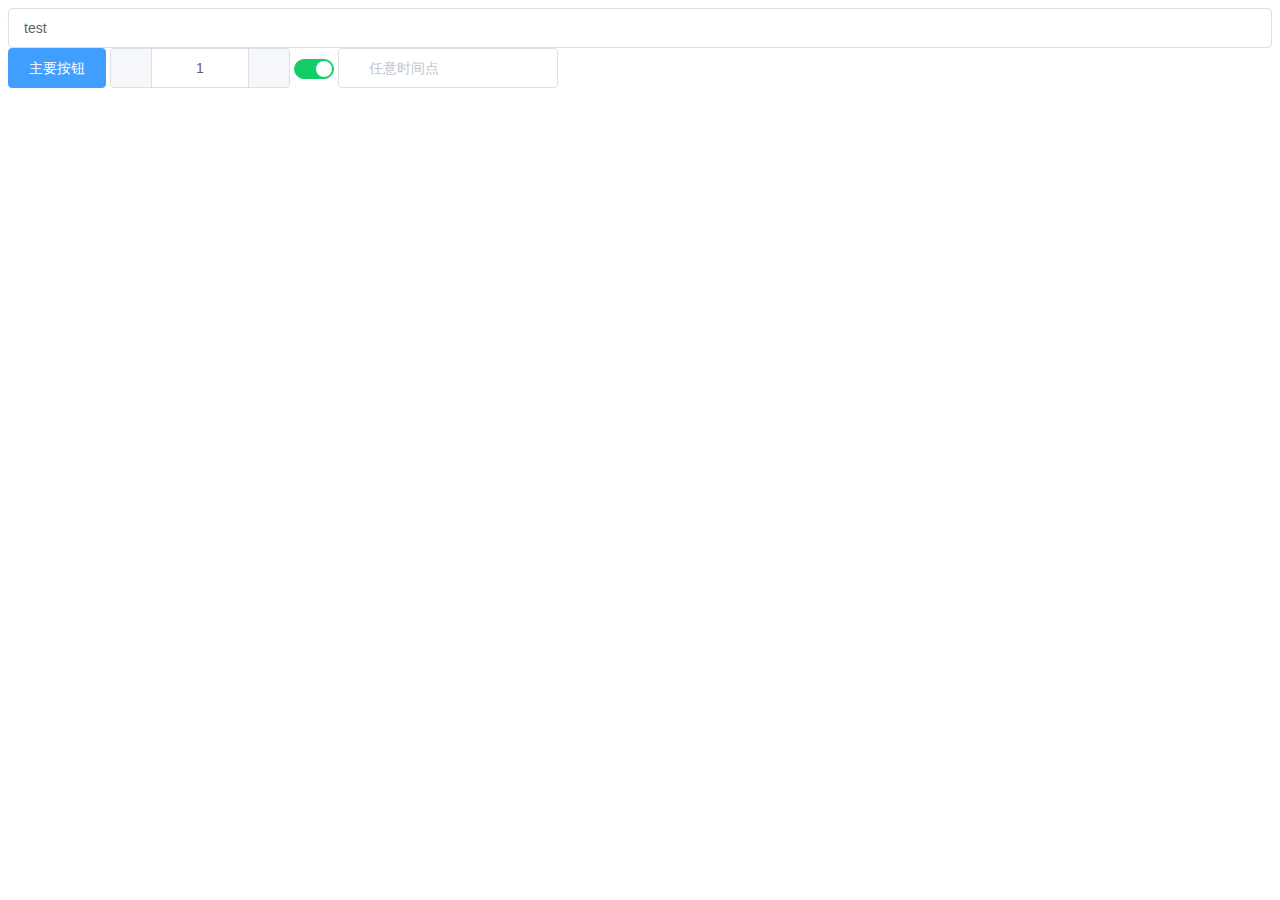
==== commit 02ae3ffe: "init" ====
--- a/index.html
+++ b/index.html
@@ -20,9 +20,7 @@
             inactive-color="#ff4949">
     </el-switch>
 
-    <el-time-picker v-model="value3" :picker-options="{
-      selectableRange: '18:30:00 - 20:30:00'
-    }"
+    <el-time-picker v-model="value3" value-format="HH:mm" :picker-options="{format:'HH:mm'}"
             placeholder="任意时间点">
     </el-time-picker></div>
 
@@ -35,7 +33,7 @@
         el: '#app',
         data: function() {
             return { input: "test",num1:1 ,value2:true,
-                value3: new Date(2016, 9, 10, 18, 40)
+                value3:null
             }
         }
     })
